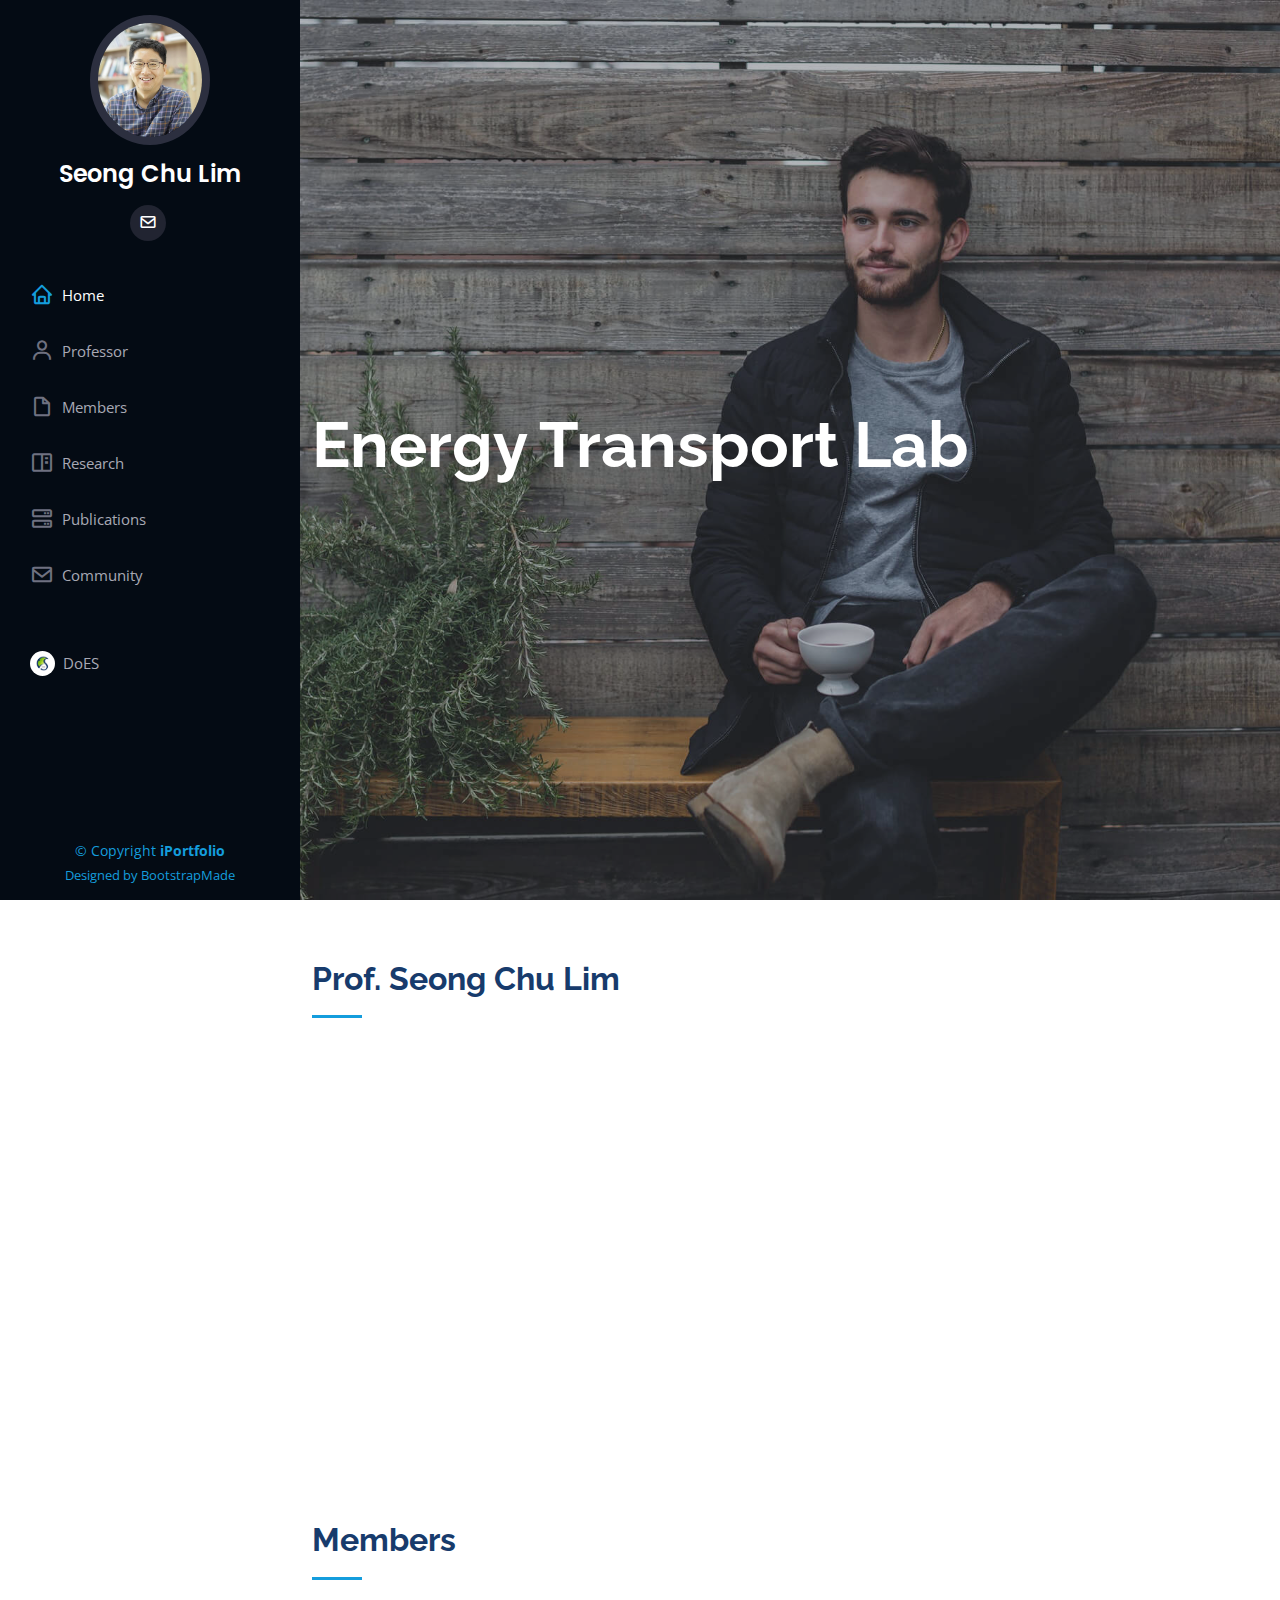
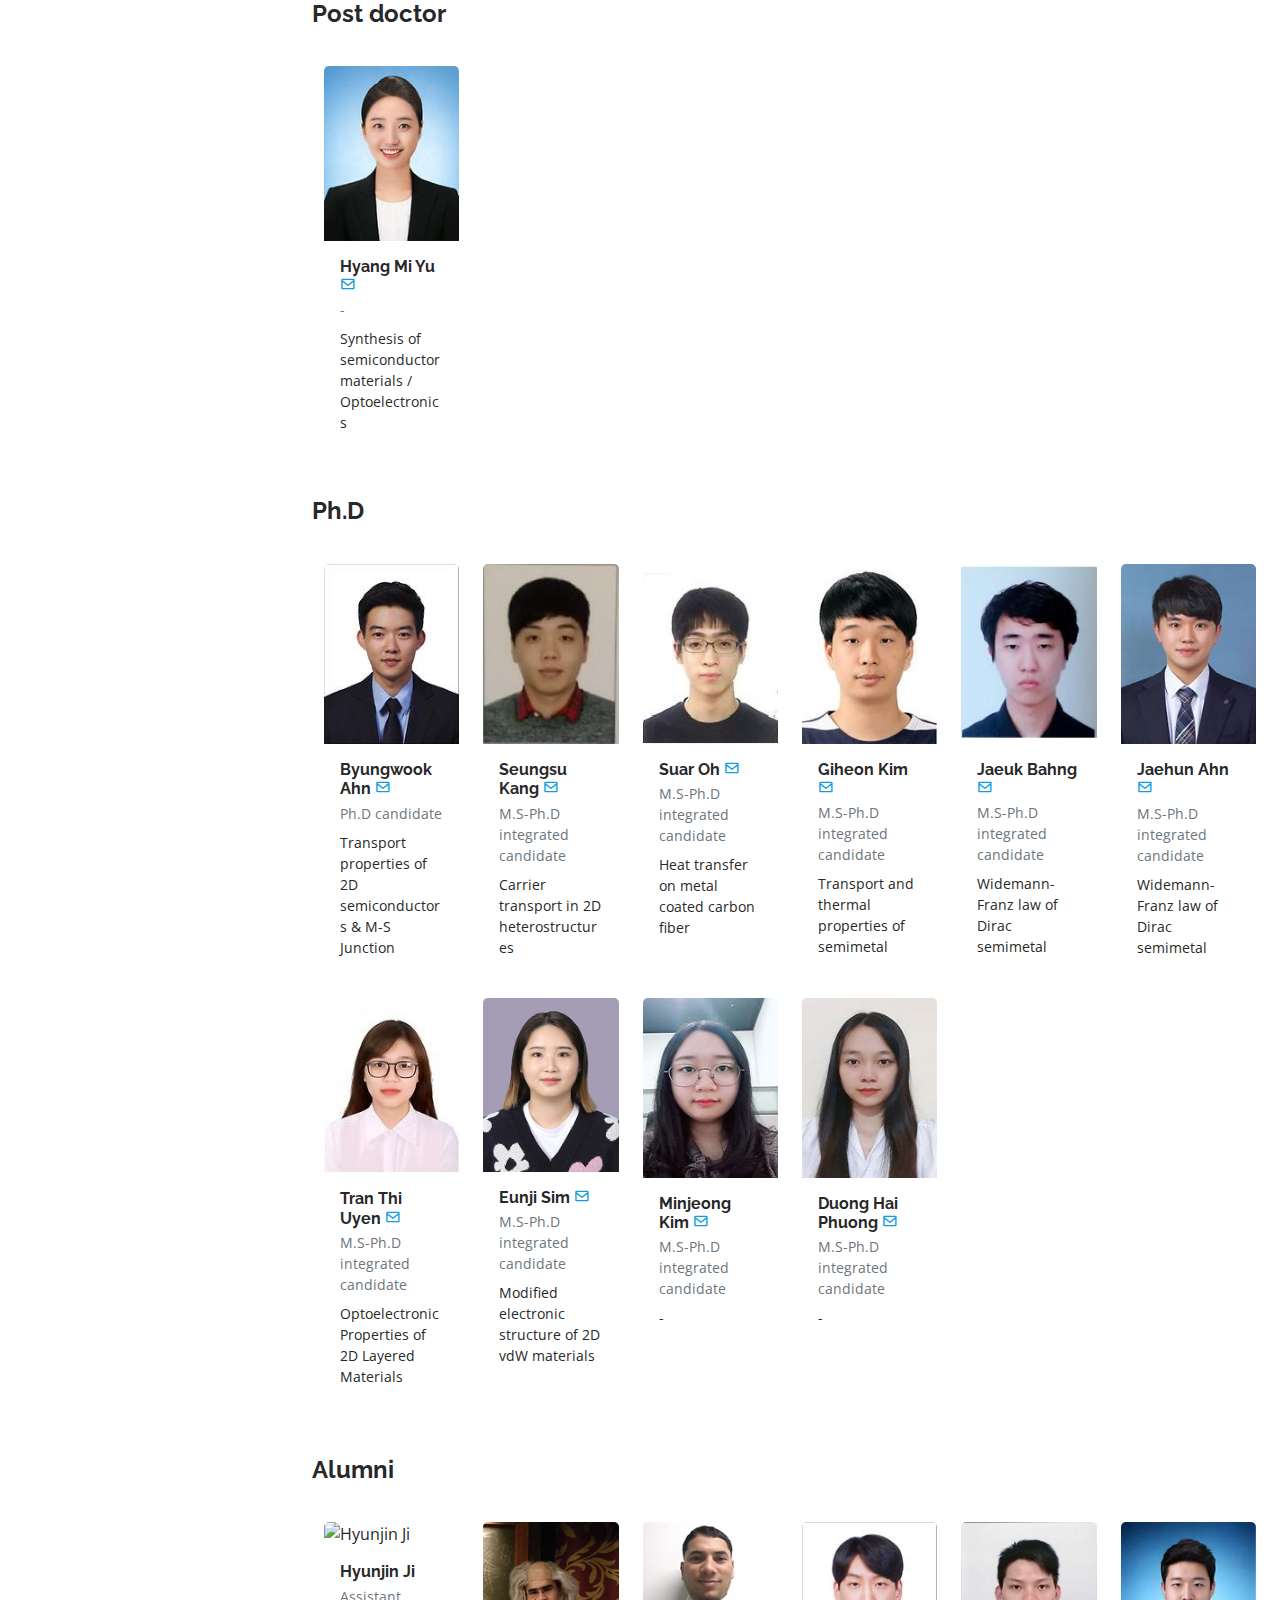
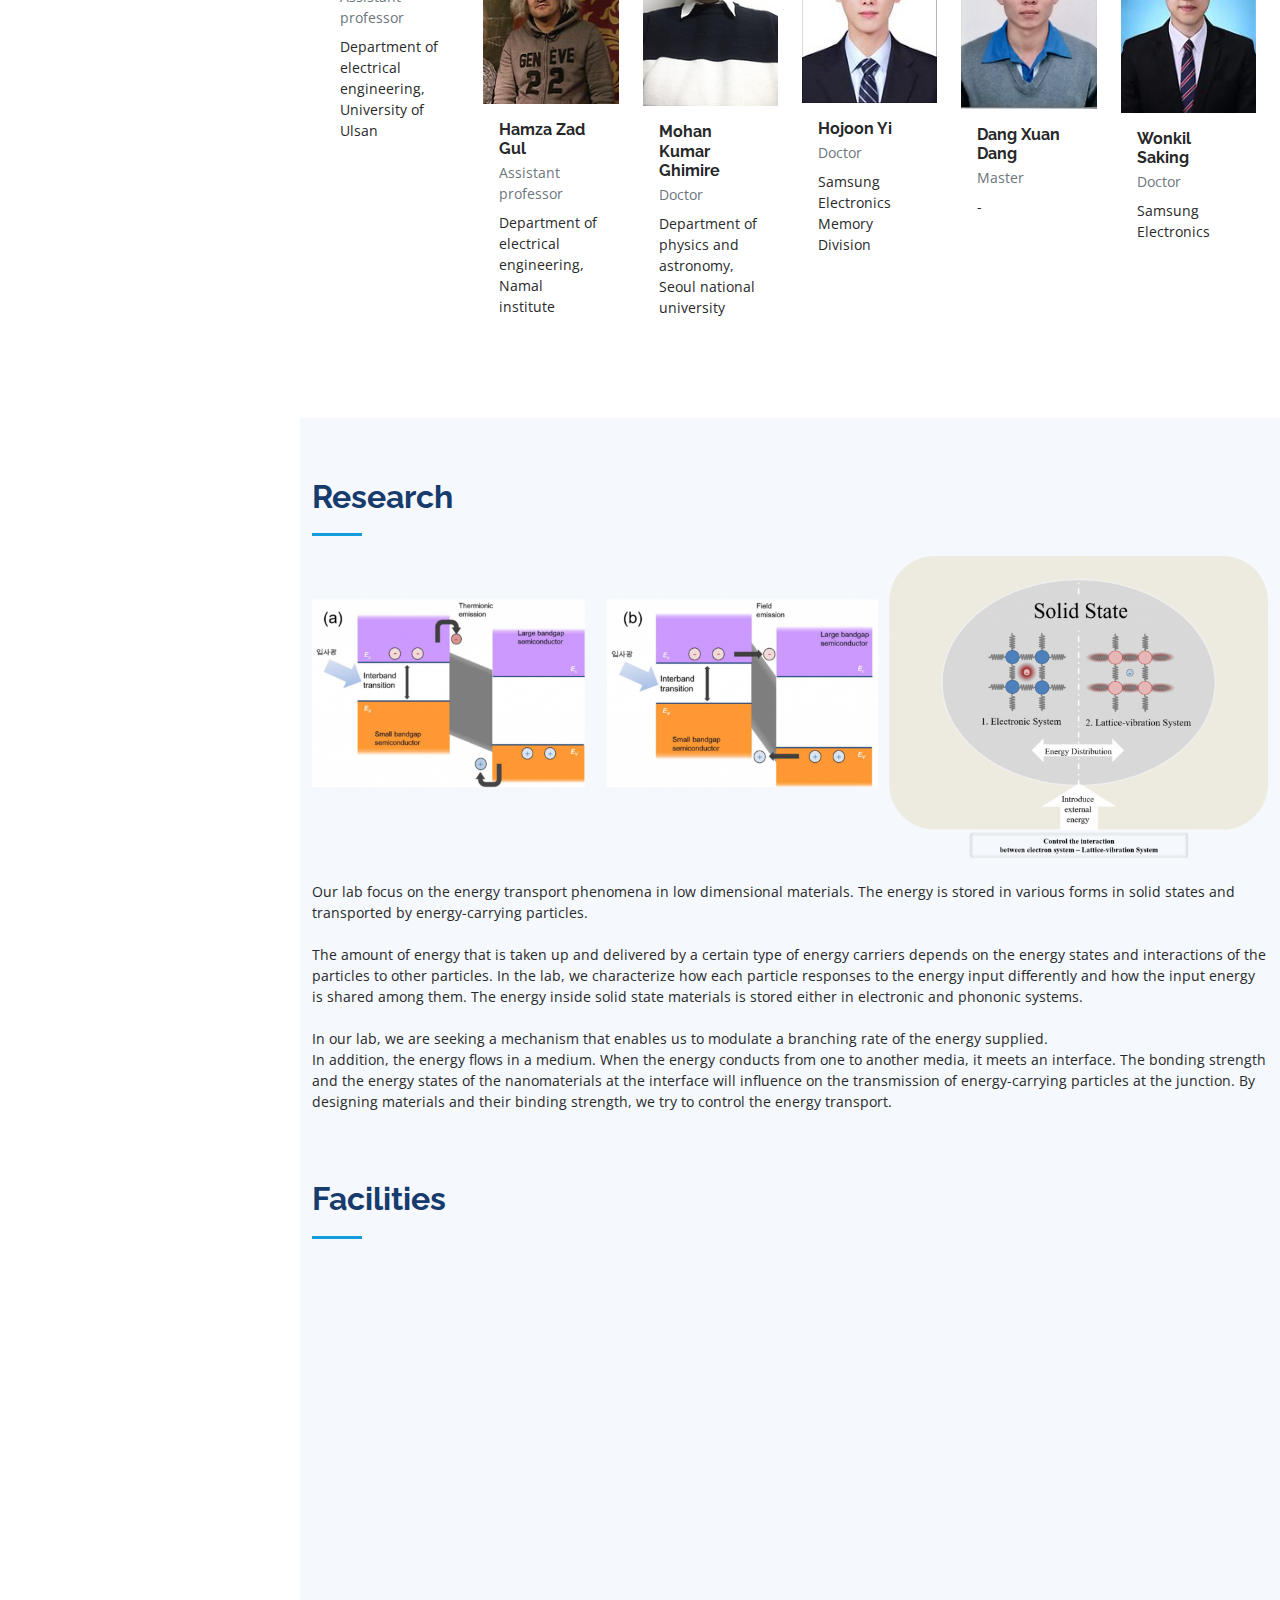
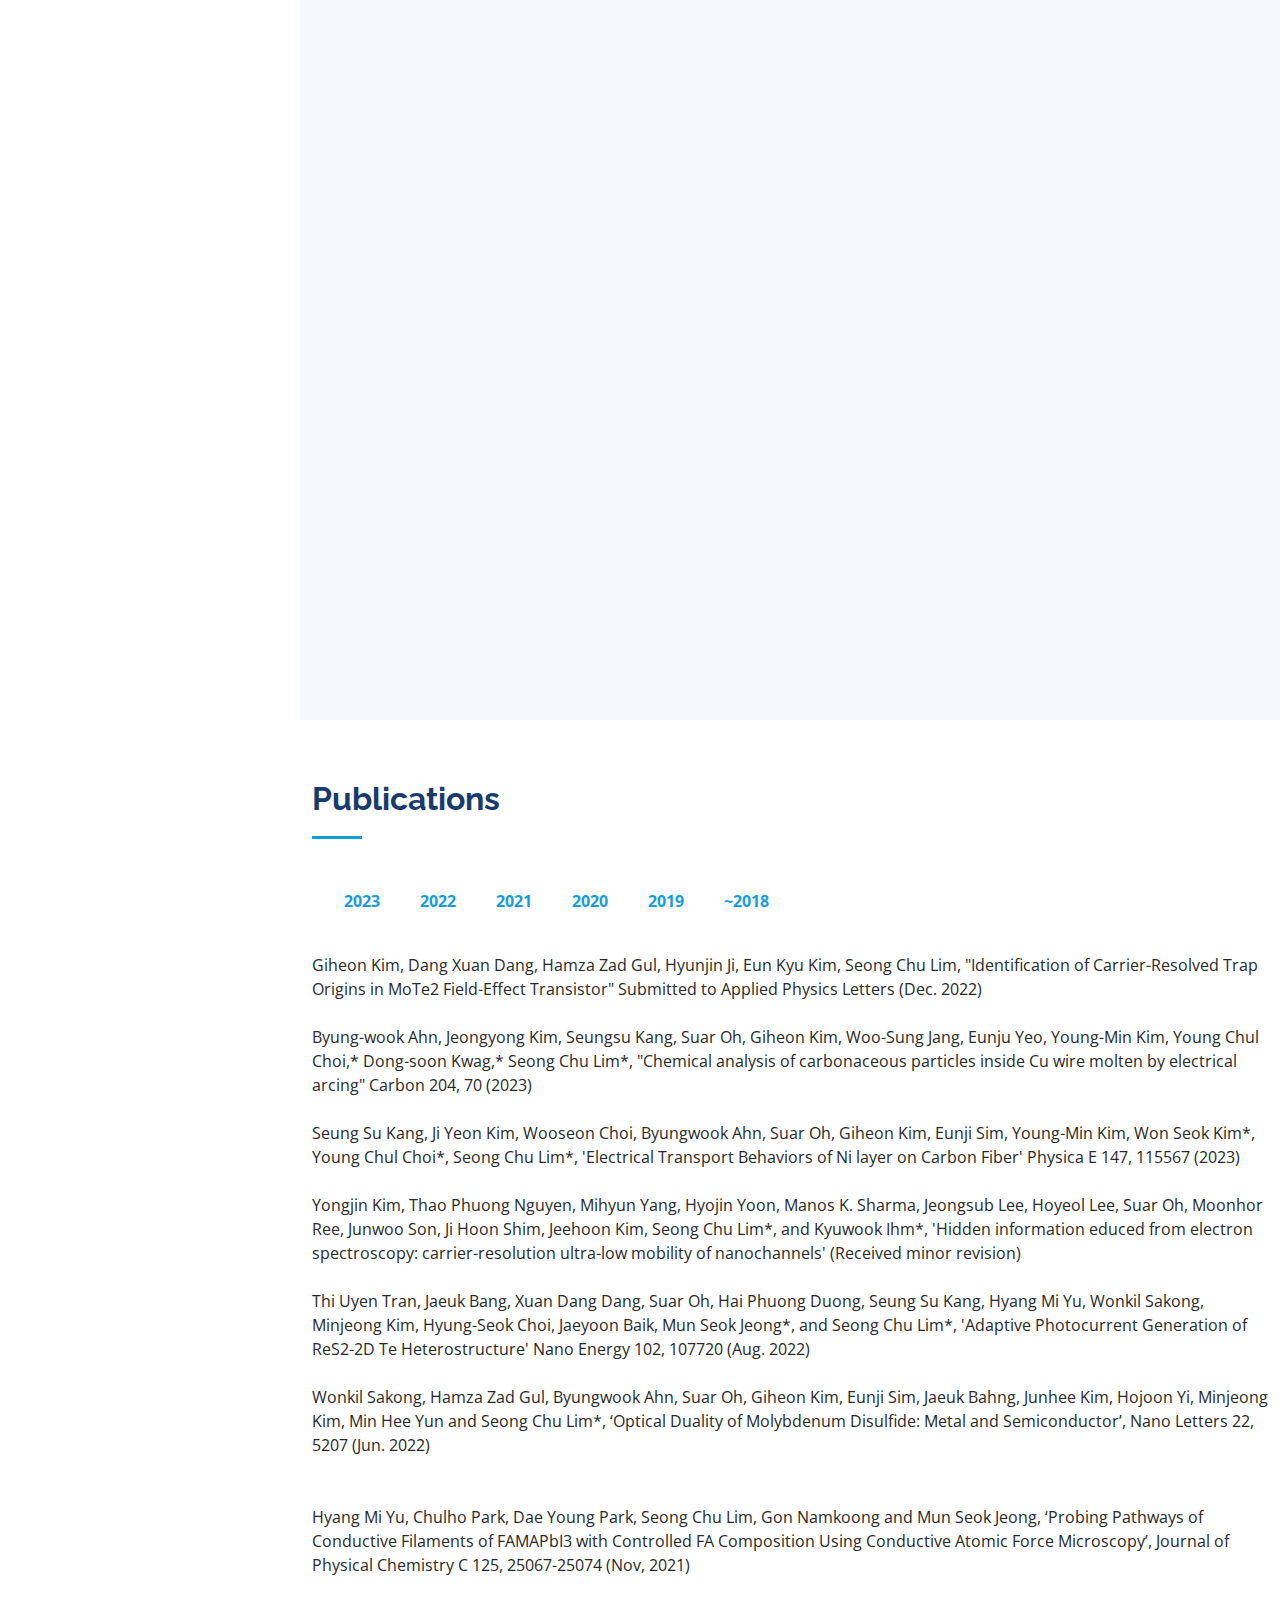
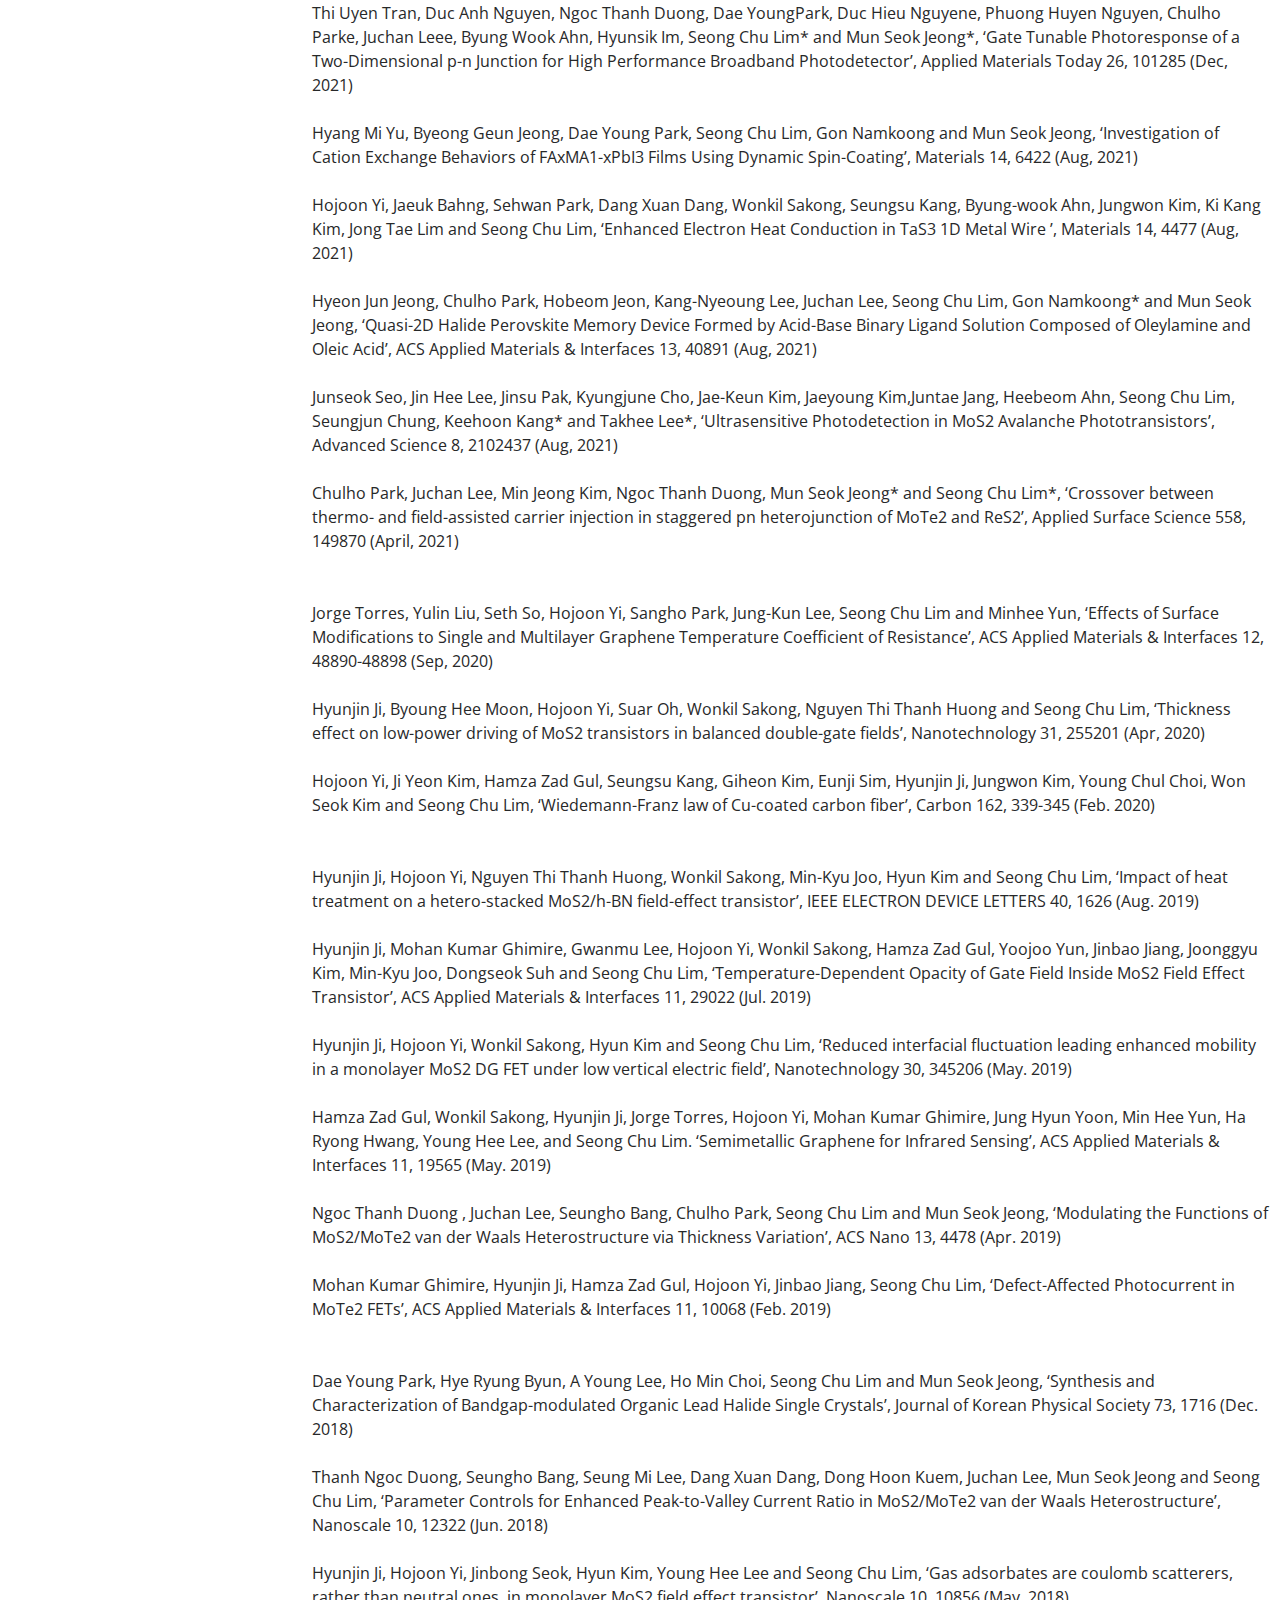
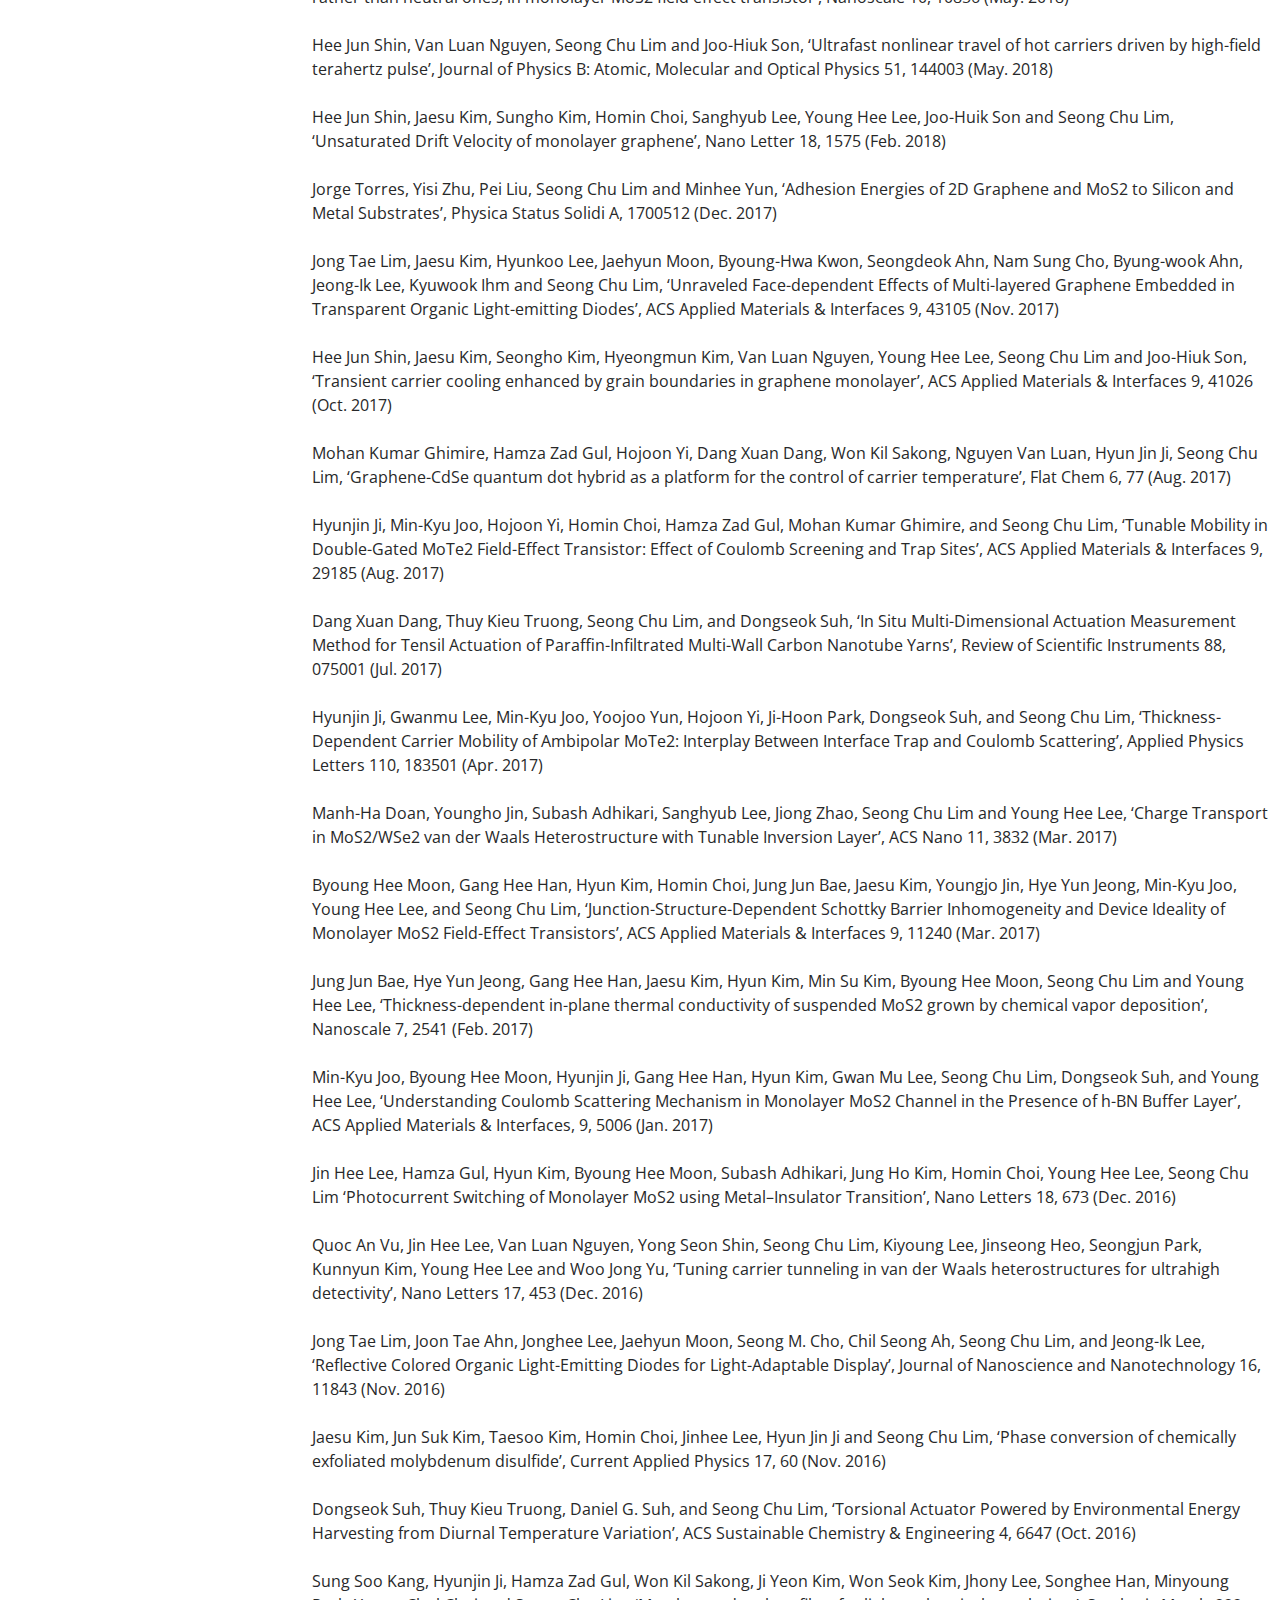
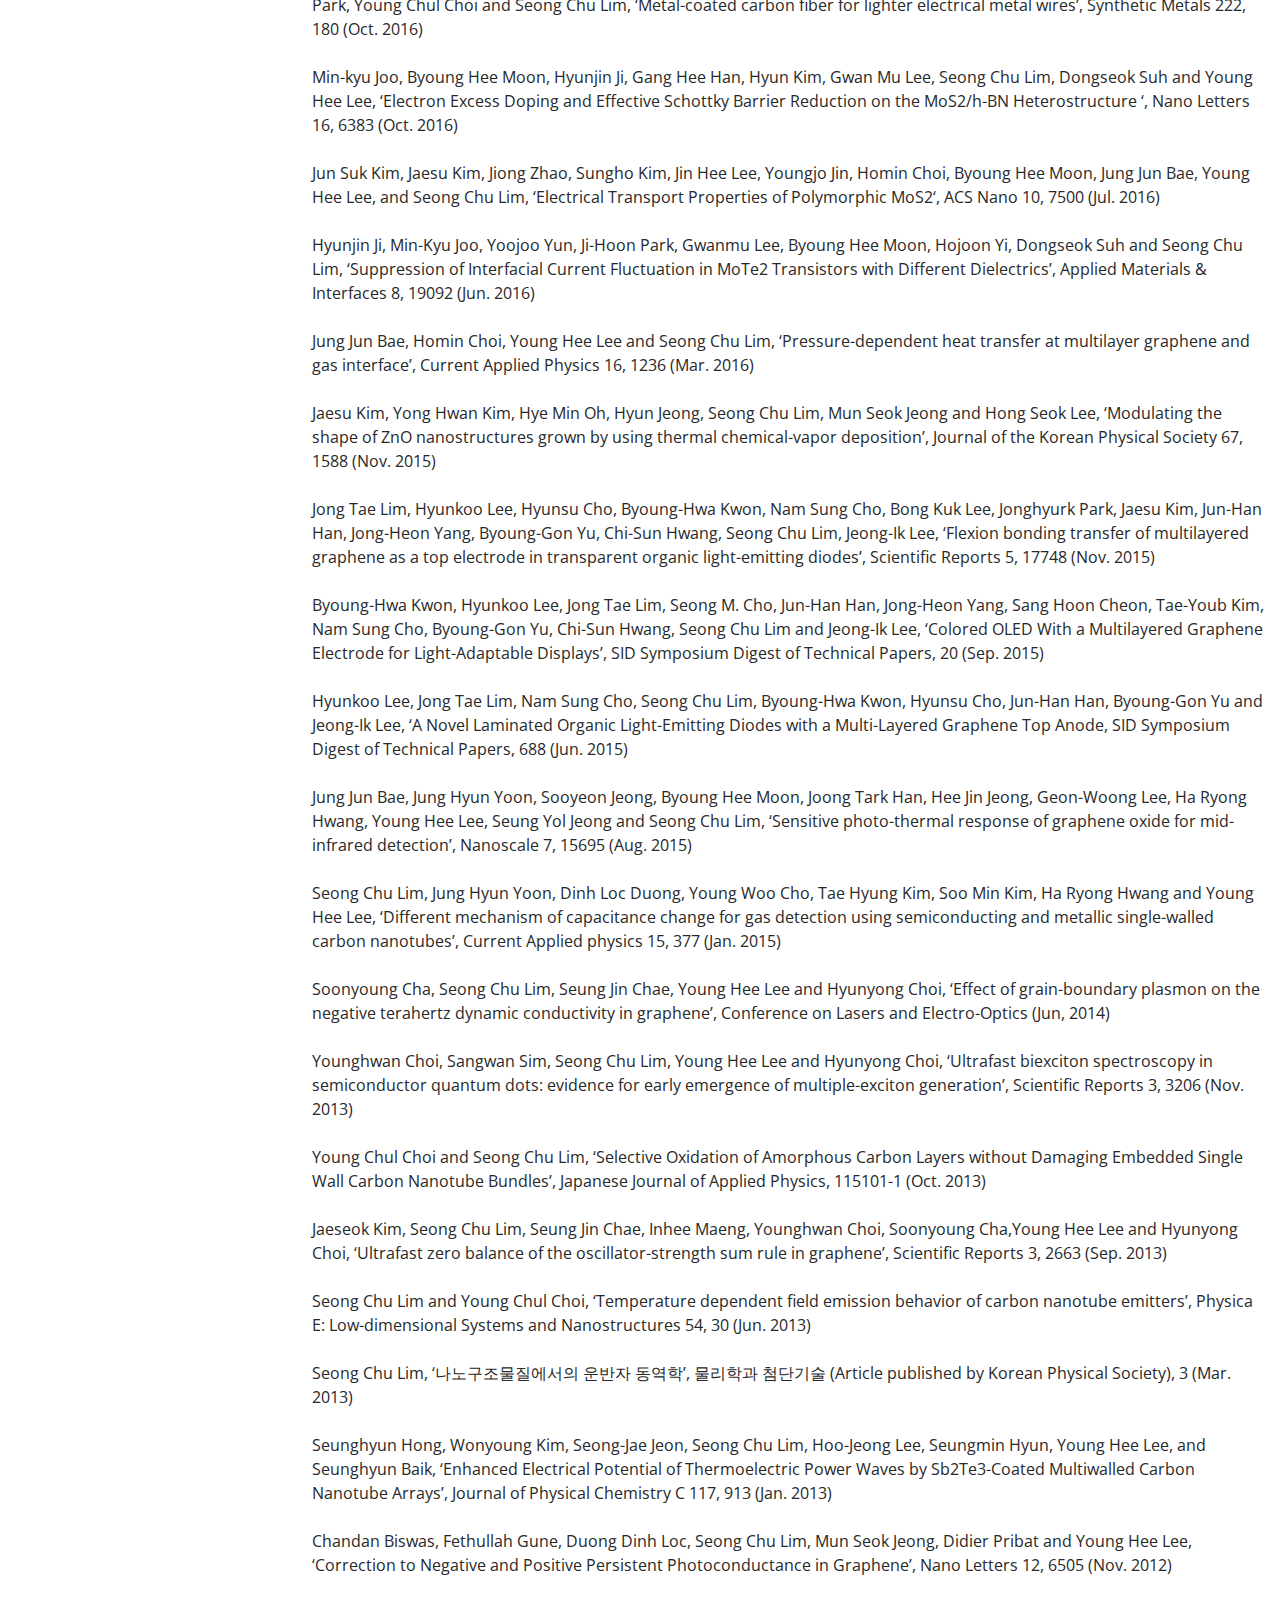
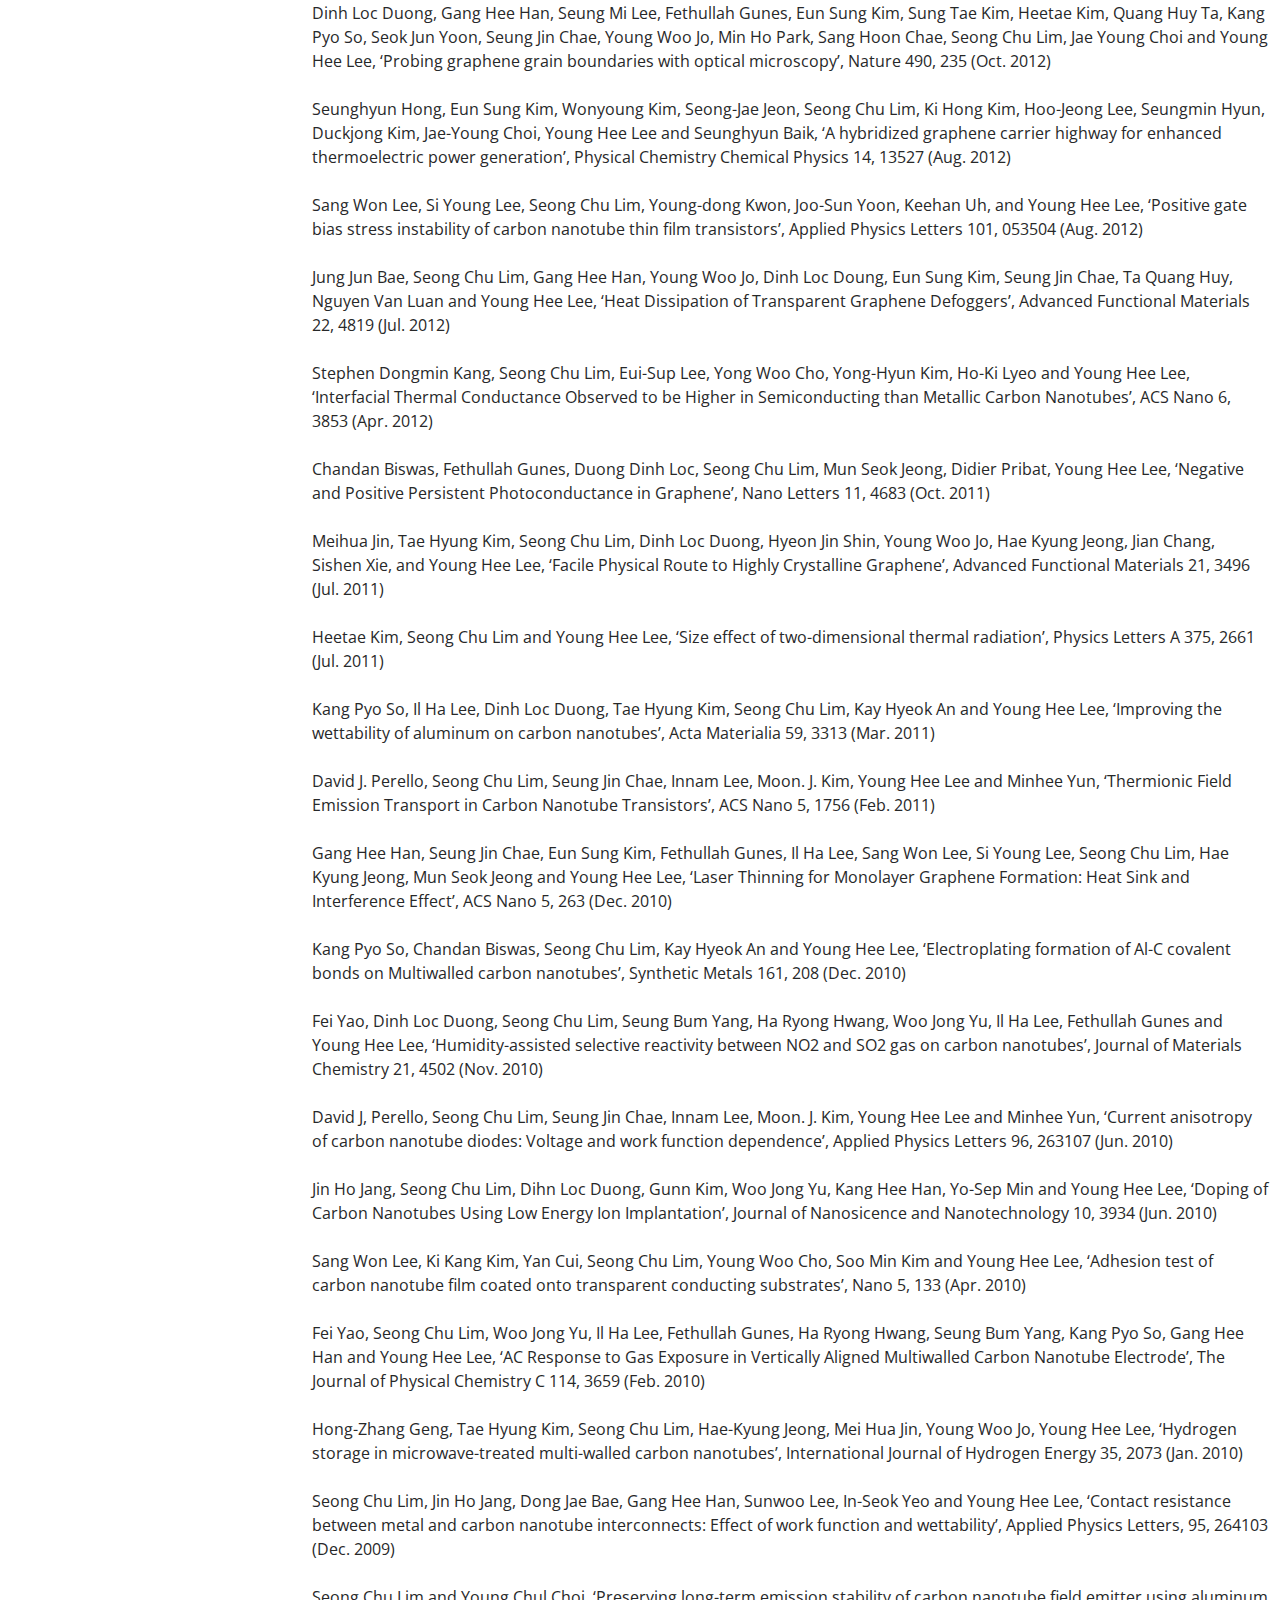
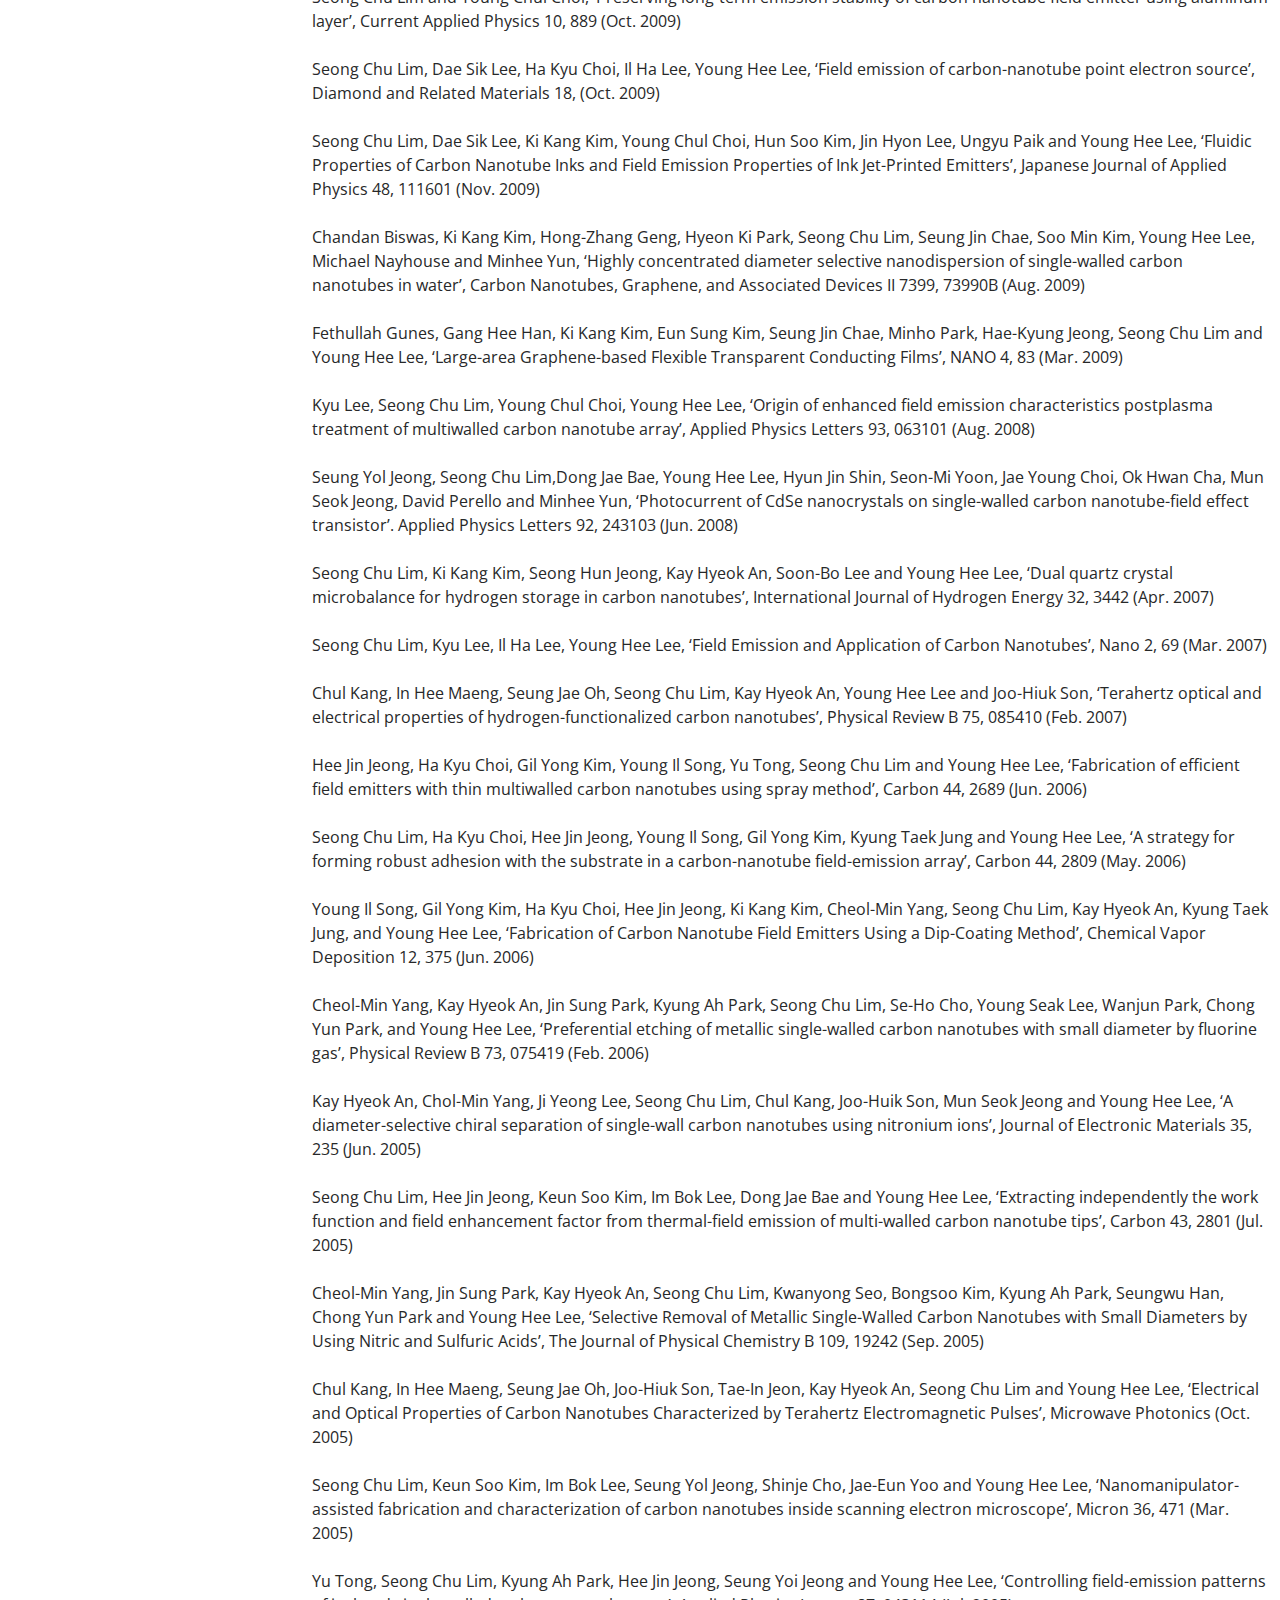
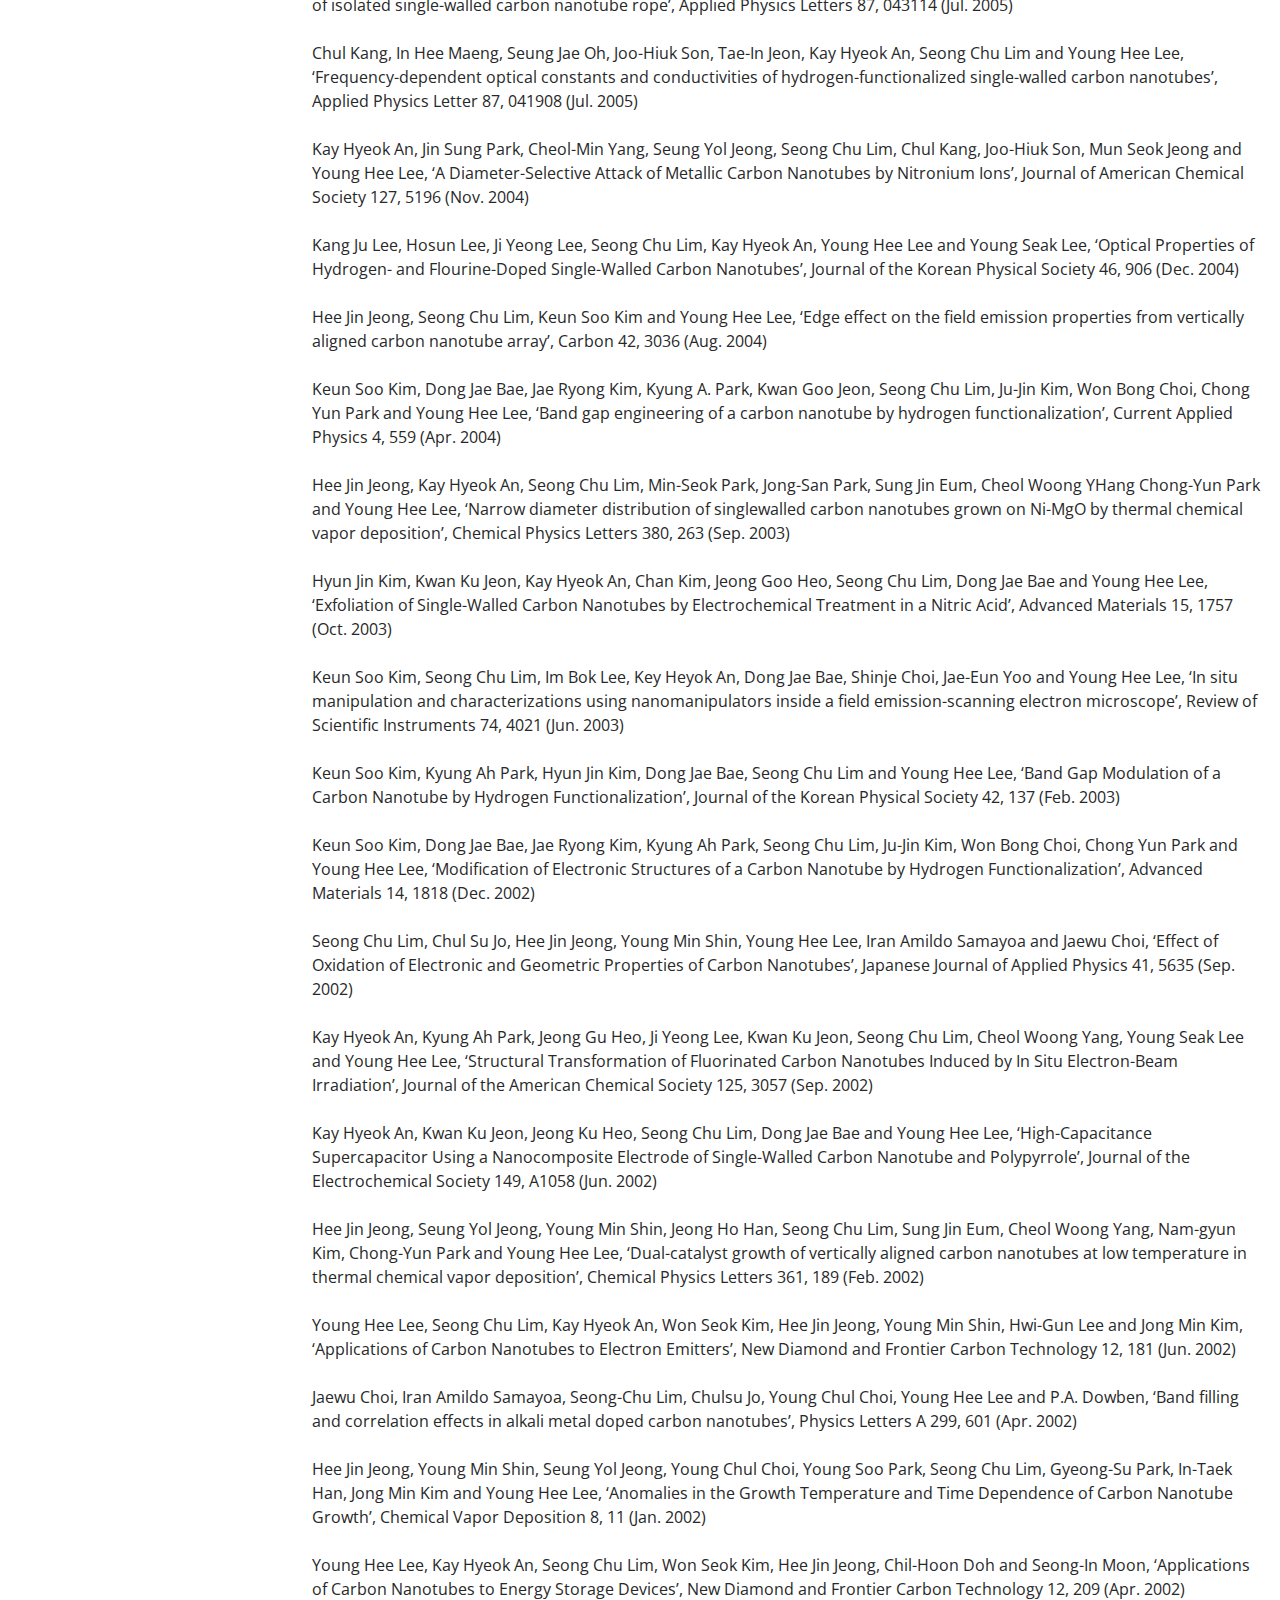
==== index.html @ 2d024fc6 "version 1.0" ====
<!DOCTYPE html>
<html lang="en">

<head>
  <meta charset="utf-8">
  <meta content="width=device-width, initial-scale=1.0" name="viewport">

  <title>Energy Transport Lab</title>
  <meta content="" name="description">
  <meta content="" name="keywords">

  <link rel="stylesheet" href="//code.jquery.com/ui/1.13.2/themes/base/jquery-ui.css">
  <link rel="stylesheet" href="/resources/demos/style.css">
  <script src="https://code.jquery.com/jquery-3.6.0.js"></script>
  <script src="https://code.jquery.com/ui/1.13.2/jquery-ui.js"></script>
  <script>
    $( function() {
      $( "#tabs1" ).tabs();
      $( "#tabs2" ).tabs();
    });
  </script>

  <!-- Favicons -->
  <link href="assets/img/favicon.jpg" rel="icon">
  <link href="assets/img/apple-touch-icon.png" rel="apple-touch-icon">

  <!-- Google Fonts -->
  <link href="https://fonts.googleapis.com/css?family=Open+Sans:300,300i,400,400i,600,600i,700,700i|Raleway:300,300i,400,400i,500,500i,600,600i,700,700i|Poppins:300,300i,400,400i,500,500i,600,600i,700,700i" rel="stylesheet">

  <!-- Vendor CSS Files -->
  <link href="assets/vendor/aos/aos.css" rel="stylesheet">
  <link href="assets/vendor/bootstrap/css/bootstrap.min.css" rel="stylesheet">
  <link href="assets/vendor/bootstrap-icons/bootstrap-icons.css" rel="stylesheet">
  <link href="assets/vendor/boxicons/css/boxicons.min.css" rel="stylesheet">
  <link href="assets/vendor/glightbox/css/glightbox.min.css" rel="stylesheet">
  <link href="assets/vendor/swiper/swiper-bundle.min.css" rel="stylesheet">

  <!-- Template Main CSS File -->
  <link href="assets/css/style.css" rel="stylesheet">

  <!-- =======================================================
  * Template Name: iPortfolio
  * Updated: Mar 10 2023 with Bootstrap v5.2.3
  * Template URL: https://bootstrapmade.com/iportfolio-bootstrap-portfolio-websites-template/
  * Author: BootstrapMade.com
  * License: https://bootstrapmade.com/license/
  ======================================================== -->
</head>

<style type="text/css">
  p {
    font-size:14px;
    }
  .card {
    border:0px;
    background: transparent;
    }

  ul {
    list-style:none;
  }
  .li {
    float:left;
    margin-right: 40px;
  }



</style>

<body>

  <!-- ======= Mobile nav toggle button ======= -->
  <i class="bi bi-list mobile-nav-toggle d-xl-none"></i>

  <!-- ======= Header ======= -->
  <header id="header">
    <div class="d-flex flex-column">

      <div class="profile">
        <img src="assets/img/profile-img.jpg" alt="" class="img-fluid rounded-circle">
        <h1 class="text-light"><a href="index.html">Seong Chu Lim</a></h1>
        <div class="social-links mt-3" style="text-align:center">
          <a target="_blank" href="mailto:seonglim@skku.edu" class="gmail"><i class="bx bx-envelope"></i></a>
          
        </div>
      </div>

      <nav id="navbar" class="nav-menu navbar">
        <ul>
          <li><a href="#hero" class="nav-link scrollto active"><i class="bx bx-home"></i> <span>Home</span></a></li>
          <li><a href="#professor" class="nav-link scrollto"><i class="bx bx-user"></i> <span>Professor</span></a></li>
          <li><a href="#members" class="nav-link scrollto"><i class="bx bx-file-blank"></i> <span>Members</span></a></li>
          <li><a href="#research" class="nav-link scrollto"><i class="bx bx-book-content"></i> <span>Research</span></a></li>
          <li><a href="#publications" class="nav-link scrollto"><i class="bx bx-server"></i> <span>Publications</span></a></li>
          <li><a href="#community" class="nav-link scrollto"><i class="bx bx-envelope"></i> <span>Community</span></a></li>
          <li><a href="http://does.skku.edu"><a href="http://does.skku.edu" target="_blank" class="skype"><img src="assets/img/favicon.jpg" class="img-fluid rounded-circle" style="width:25px"><i></i> <span>DoES</span></a></li>
        </ul>
      </nav><!-- .nav-menu -->
    </div>
  </header><!-- End Header -->

  <!-- ======= Hero Section ======= -->
  <section id="hero" class="d-flex flex-column justify-content-center align-items-center">
    <div class="hero-container" data-aos="fade-in">
      <h1>Energy Transport Lab</h1>
    </div>
  </section><!-- End Hero -->

  <main id="main">

    <!-- ======= professor Section ======= -->
    <section id="professor" class="professor">
      <div class="container">

        <div class="section-title">
          <h2>Prof. Seong Chu Lim</h2>
        </div>

        <div class="row">
          <div class="col-lg-4" data-aos="fade-right">
            <img src="assets/img/profile-img.jpg" class="img-fluid" alt="">
          </div>
          <div class="col-lg-8 pt-4 pt-lg-0 content" data-aos="fade-left">
            <h3><b>Associate Professor</b></h3>
            <p class="fst-italic">
              Department of Energy Science (DoES), Sungkyunkwan University 2066, Seobu-ro, Jangan-gu, Suwon-si, Gyeonggi-do, Republic of Korea
            </p>
            <p>Tel: +82-031-299-4052<br>Office: 86681, N-center <br>E-mail: seonglim@skku.edu</p>
             <p><br><b>Educational History</b><br>B.S. in physics, Jeonbuk National University (1991)<br>M.S. in physics University of North Texas (1995)<br>Ph.D. in physics, University of North Texas (1998)</p>
          </div>
        </div>

      </div>
    </section><!-- End professor Section -->

    

    <!-- ======= members Section ======= -->
    <section id="members" class="members">
      <div class="container">

        

        <div class="section-title">
          <h2>Members</h2>
          <h4><b>Post doctor</b></h4>
        </div>

        <div class="container">
          <div class="row">
            <div class="col-md-2 mb-2">
              <div class="card">
                <img src="assets/img/HM.jpg" class="card-img-top" alt="Hyang Mi Yu">
                <div class="card-body">
                  <h6 class="card-title"><b>Hyang Mi Yu </b><a target="_blank" href="mailto:gidal0072@skku.edu" class="gmail"><i class="bx bx-envelope"></i></a> </h6>
                  <p class="card-subtitle mb-2 text-muted">-</p>
                  <p>Synthesis of semiconductor materials / Optoelectronics</p>
                </div>
              </div>
            </div>
          </div>
        </div>

        
        <div class="section-title">
          <br><h4><b>Ph.D</b></h4>
        </div>

        <div class="container">
          <div class="row">
            <div class="col-md-2 mb-2">
              <div class="card">
                <img src="assets/img/BW.jpg" class="card-img-top" alt="Byungwook Ahn">
                <div class="card-body">
                  <h6 class="card-title"><b>Byungwook Ahn </b><a target="_blank" href="mailto:abw890@naver.com" class="gmail"><i class="bx bx-envelope"></i></a> </h6>
                  <p class="card-subtitle mb-2 text-muted">Ph.D candidate</p>
                  <p>Transport properties of 2D semiconductors & M-S Junction</p>
                </div>
              </div>
            </div>
            <div class="col-md-2 mb-2">
              <div class="card">
                <img src="assets/img/SS.jpg" class="card-img-top" alt="Seungsu Kang">
                <div class="card-body">
                  <h6 class="card-title"><b>Seungsu Kang </b><a target="_blank" href="mailto:saoh30@skku.edu" class="gmail"><i class="bx bx-envelope"></i></a> </h6>
                  <p class="card-subtitle mb-2 text-muted">M.S-Ph.D integrated candidate</p>
                  <p>Carrier transport in 2D heterostructures</p>
                </div>
              </div>
            </div>
            <div class="col-md-2 mb-2">
              <div class="card">
                <img src="assets/img/SA.jpg" class="card-img-top" alt="Suar Oh">
                <div class="card-body">
                  <h6 class="card-title"><b>Suar Oh </b><a target="_blank" href="mailto:kojio123@naver.com" class="gmail"><i class="bx bx-envelope"></i></a> </h6>
                  <p class="card-subtitle mb-2 text-muted">M.S-Ph.D integrated candidate</p>
                  <p>Heat transfer on metal coated carbon fiber</p>
                </div>
              </div>
            </div>
            <div class="col-md-2 mb-2">
              <div class="card">
                <img src="assets/img/GH.jpg" class="card-img-top" alt="Giheon Kim">
                <div class="card-body">
                  <h6 class="card-title"><b>Giheon Kim </b><a target="_blank" href="mailto:tranthiuyen227@gmail.com" class="gmail"><i class="bx bx-envelope"></i></a> </h6>
                  <p class="card-subtitle mb-2 text-muted">M.S-Ph.D integrated candidate</p>
                  <p>Transport and thermal properties of semimetal</p>
                </div>
              </div>
            </div>
            <div class="col-md-2 mb-2">
              <div class="card">
                <img src="assets/img/JE.jpg" class="card-img-top" alt="Jaeuk Bahng">
                <div class="card-body">
                  <h6 class="card-title"><b>Jaeuk Bahng </b><a target="_blank" href="mailto:qkdwodnr222@naver.com" class="gmail"><i class="bx bx-envelope"></i></a> </h6>
                  <p class="card-subtitle mb-2 text-muted">M.S-Ph.D integrated candidate</p>
                  <p>Widemann-Franz law of Dirac semimetal</p>
                </div>
              </div>
            </div>
            <div class="col-md-2 mb-2">
              <div class="card">
                <img src="assets/img/JH.jpg" class="card-img-top" alt="Jaehun Ahn">
                <div class="card-body">
                  <h6 class="card-title"><b>Jaehun Ahn </b><a target="_blank" href="mailto:anjh6418@g.skku.edu" class="gmail"><i class="bx bx-envelope"></i></a> </h6>
                  <p class="card-subtitle mb-2 text-muted">M.S-Ph.D integrated candidate</p>
                  <p>Widemann-Franz law of Dirac semimetal</p>
                </div>
              </div>
            </div>
            <div class="col-md-2 mb-2">
              <div class="card">
                <img src="assets/img/TTU.jpg" class="card-img-top" alt="Tran Thi Uyen">
                <div class="card-body">
                  <h6 class="card-title"><b>Tran Thi Uyen </b><a target="_blank" href="mailto:giheon424@gmail.com" class="gmail"><i class="bx bx-envelope"></i></a> </h6>
                  <p class="card-subtitle mb-2 text-muted">M.S-Ph.D integrated candidate</p>
                  <p>Optoelectronic Properties of 2D Layered Materials</p>
                </div>
              </div>
            </div>
            <div class="col-md-2 mb-2">
              <div class="card">
                <img src="assets/img/EJ.jpg" class="card-img-top" alt="Eunji Sim">
                <div class="card-body">
                  <h6 class="card-title"><b>Eunji Sim </b><a target="_blank" href="mailto:id9664@gmail.com" class="gmail"><i class="bx bx-envelope"></i></a> </h6>
                  <p class="card-subtitle mb-2 text-muted">M.S-Ph.D integrated candidate</p>
                  <p>Modified electronic structure of 2D vdW materials</p>
                </div>
              </div>
            </div>
            <div class="col-md-2 mb-2">
              <div class="card">
                <img src="assets/img/MJ.jpg" class="card-img-top" alt="Minjeong Kim">
                <div class="card-body">
                  <h6 class="card-title"><b>Minjeong Kim </b><a target="_blank" href="mailto:fkfkfkfkfk98@naver.com" class="gmail"><i class="bx bx-envelope"></i></a> </h6>
                  <p class="card-subtitle mb-2 text-muted">M.S-Ph.D integrated candidate</p>
                  <p>-</p>
                </div>
              </div>
            </div>
            <div class="col-md-2 mb-2">
              <div class="card">
                <img src="assets/img/DHP.jpg" class="card-img-top" alt="Duong Hai Phuong">
                <div class="card-body">
                  <h6 class="card-title"><b>Duong Hai Phuong </b><a target="_blank" href="mailto:duonghaiphuong811@gmail.com" class="gmail"><i class="bx bx-envelope"></i></a> </h6>
                  <p class="card-subtitle mb-2 text-muted">M.S-Ph.D integrated candidate</p>
                  <p>-</p>
                </div>
              </div>
            </div>
          </div>

        </div>
        <div class="section-title">
          <h4><br><b>Alumni</b></h4>
        </div>
        <div class="container">
          <div class="row">
            <div class="col-md-2 mb-2">
              <div class="card">
                <img src="assets/img/Dr.Ji.jpg" class="card-img-top" alt="Hyunjin Ji">
                <div class="card-body">
                  <h6 class="card-title"><b>Hyunjin Ji </b></h6>
                  <p class="card-subtitle mb-2 text-muted">Assistant professor</p>
                  <p>Department of electrical engineering, University of Ulsan</p>
                </div>
              </div>
            </div>
          <div class="col-md-2 mb-2">
            <div class="card">
              <img src="assets/img/Dr.Hamza.png" class="card-img-top" alt="Hamza Zad Gul">
              <div class="card-body">
                <h6 class="card-title"><b>Hamza Zad Gul</b></h6>
                <p class="card-subtitle mb-2 text-muted">Assistant professor</p>
                <p>Department of electrical engineering, Namal institute</p>
              </div>
            </div>
          </div>
          <div class="col-md-2 mb-2">
            <div class="card">
              <img src="assets/img/Dr.Mohan.png" class="card-img-top" alt="Mohan Kumar Ghimire">
              <div class="card-body">
                <h6 class="card-title"><b>Mohan Kumar Ghimire</b></h6>
                <p class="card-subtitle mb-2 text-muted">Doctor</p>
                <p>Department of physics and astronomy, Seoul national university</p>
              </div>
            </div>
          </div>
          <div class="col-md-2 mb-2">
            <div class="card">
              <img src="assets/img/Dr.Yi.jpg" class="card-img-top" alt="Hojoon Yi">
              <div class="card-body">
                <h6 class="card-title"><b>Hojoon Yi</b></h6>
                <p class="card-subtitle mb-2 text-muted">Doctor</p>
                <p>Samsung Electronics Memory Division</p>
              </div>
            </div>
          </div>
          <div class="col-md-2 mb-2">
            <div class="card">
              <img src="assets/img/Dang.png" class="card-img-top" alt="Dang Xuan Dang">
              <div class="card-body">
                <h6 class="card-title"><b>Dang Xuan Dang</b></h6>
                <p class="card-subtitle mb-2 text-muted">Master</p>
                <p>-</p>
              </div>
            </div>
          </div>
          <div class="col-md-2 mb-2">
            <div class="card">
              <img src="assets/img/Dr.Sakong.jpg" class="card-img-top" alt="Wonkil Sakong">
              <div class="card-body">
                <h6 class="card-title"><b>Wonkil Saking</b></h6>
                <p class="card-subtitle mb-2 text-muted">Doctor</p>
                <p>Samsung Electronics</p>
              </div>
            </div>
          </div>
        </div>
        </div>
      </div>


      </div>
    </section><!-- End members Section -->

    <!-- ======= research Section ======= -->
    <section id="research" class="research section-bg">
      <div class="container">

        <div class="section-title">
          <h2>Research</h2>
          <img src="assets/img/research.png" width="100%">
          <p><br>Our lab focus on the energy transport phenomena in low dimensional materials. The energy is stored in various forms in solid states and transported by energy-carrying particles.<br><br>The amount of energy that is taken up and delivered by a certain type of energy carriers depends on the energy states and interactions of the particles to other particles. In the lab, we characterize how each particle responses to the energy input differently and how the input energy is shared among them. The energy inside solid state materials is stored either in electronic and phononic systems.<br><br>In our lab, we are seeking a mechanism that enables us to modulate a branching rate of the energy supplied.<br>In addition, the energy flows in a medium. When the energy conducts from one to another media, it meets an interface. The bonding strength and the energy states of the nanomaterials at the interface will influence on the transmission of energy-carrying particles at the junction. By designing materials and their binding strength, we try to control the energy transport.</p>
        </div>

        <div class="section-title">
          <h2><br>Facilities</h2>
        </div>

        <div class="row research-container" data-aos="fade-up" data-aos-delay="100">

          <div class="col-lg-4 col-md-6 research-item filter-app">
            <div class="card">
              <img src="assets/img/research/OPMS.jpg" class="card-img-top" alt="OPMS">
              <div class="card-body">
                <h6 class="card-title"><b>Optical ppms</b></h6>
                <p class="card-subtitle mb-2 text-muted">attoDry 2100/SU</p>
              </div>
            </div>
          </div>
          <div class="col-lg-4 col-md-6 research-item filter-app">
            <div class="card">
              <img src="assets/img/research/6VPS.jpg" class="card-img-top" alt="6VPS">
              <div class="card-body">
                <h6 class="card-title"><b>6-Probe Vacuum Station</b></h6>
                <p class="card-subtitle mb-2 text-muted">Customized</p>
              </div>
            </div>
          </div>
          <div class="col-lg-4 col-md-6 research-item filter-app">
            <div class="card">
              <img src="assets/img/research/AFM.jpg" class="card-img-top" alt="AFM">
              <div class="card-body">
                <h6 class="card-title"><b>Atomic Force Microscope</b></h6>
                <p class="card-subtitle mb-2 text-muted">E-Sweep W</p>
              </div>
            </div>
          </div>
          <div class="col-lg-4 col-md-6 research-item filter-app">
            <div class="card">
              <img src="assets/img/research/AFM2.jpg" class="card-img-top" alt="AFM2">
              <div class="card-body">
                <h6 class="card-title"><b>Atomic Force Microscope</b></h6>
                <p class="card-subtitle mb-2 text-muted">AFM 5000 Ⅱ</p>
              </div>
            </div>
          </div>
          <div class="col-lg-4 col-md-6 research-item filter-app">
            <div class="card">
              <img src="assets/img/research/NewCCR.jpg" class="card-img-top" alt="New CCR">
              <div class="card-body">
                <h6 class="card-title"><b>Photo Current Scanning System (Wavelength sweep, New CCR)</b></h6>
                <p class="card-subtitle mb-2 text-muted">PT-410RM</p>
              </div>
            </div>
          </div>
          <div class="col-lg-4 col-md-6 research-item filter-app">
            <div class="card">
              <img src="assets/img/research/CCR1.jpg" class="card-img-top" alt="CCR1">
              <div class="card-body">
                <h6 class="card-title"><b>Photo Current Scanning System (Local current mapping)</b></h6>
                <p class="card-subtitle mb-2 text-muted">ST-500</p>
              </div>
            </div>
          </div>
          <div class="col-lg-4 col-md-6 research-item filter-app">
            <div class="card">
              <img src="assets/img/research/CCR.jpg" class="card-img-top" alt="CCR">
              <div class="card-body">
                <h6 class="card-title"><b>Closed Cycle Refrigerator System (CCR)</b></h6>
                <p class="card-subtitle mb-2 text-muted">ST-500</p>
              </div>
            </div>
          </div>

        </div>

      </div>
    </section><!-- End research Section -->

    <!-- ======= publications Section ======= -->
    <section id="publications" class="publications">
      <div class="container">

        <div class="section-title">
          <h2>Publications</h2>
        </div>
      </div>

      <div class="container">
        <div id="tabs1">
          <ul>
            <li class="li"><a href="#tabs-1"><b>2023</b></a></li>
            <li class="li"><a href="#tabs-2"><b>2022</b></a></li>
            <li class="li"><a href="#tabs-3"><b>2021</b></a></li>
            <li class="li"><a href="#tabs-4"><b>2020</b></a></li>
            <li class="li"><a href="#tabs-5"><b>2019</b></a></li>
            <li class="li"><a href="#tabs-6"><b>~2018</b></a></li>
            <br>
          </ul>
        <div id="tabs-1">
          <br>
          <li>Giheon Kim, Dang Xuan Dang, Hamza Zad Gul, Hyunjin Ji, Eun Kyu Kim, Seong Chu Lim, "Identification of Carrier-Resolved Trap Origins in MoTe2 Field-Effect Transistor" Submitted to Applied Physics Letters (Dec. 2022)<br><br></li>
          <li onClick="window.open('https://linkinghub.elsevier.com/retrieve/pii/S0008622322010880','','')" style="cursor:pointer">Byung-wook Ahn, Jeongyong Kim, Seungsu Kang, Suar Oh, Giheon Kim, Woo-Sung Jang, Eunju Yeo, Young-Min Kim, Young Chul Choi,* Dong-soon Kwag,* Seong Chu Lim*, "Chemical analysis of carbonaceous particles inside Cu wire molten by electrical arcing" Carbon 204, 70 (2023)<br><br></li>
          <li onClick="window.open('https://www.sciencedirect.com/science/article/abs/pii/S1386947722003903?via%3Dihub','','')" style="cursor:pointer">Seung Su Kang, Ji Yeon Kim, Wooseon Choi, Byungwook Ahn, Suar Oh, Giheon Kim, Eunji Sim, Young-Min Kim, Won Seok Kim*, Young Chul Choi*, Seong Chu Lim*, 'Electrical Transport Behaviors of Ni layer on Carbon Fiber' Physica E 147, 115567 (2023)<br><br></li>
          <li>Yongjin Kim, Thao Phuong Nguyen, Mihyun Yang, Hyojin Yoon, Manos K. Sharma, Jeongsub Lee, Hoyeol Lee, Suar Oh, Moonhor Ree, Junwoo Son, Ji Hoon Shim, Jeehoon Kim, Seong Chu Lim*, and Kyuwook Ihm*, 'Hidden information educed from electron spectroscopy: carrier-resolution ultra-low mobility of nanochannels' (Received minor revision)</li>
        </div>
        <div id="tabs-2">
          <br>
          <li onClick="window.open('https://www.sciencedirect.com/science/article/abs/pii/S2211285522007984','','')">Thi Uyen Tran, Jaeuk Bang, Xuan Dang Dang, Suar Oh, Hai Phuong Duong, Seung Su Kang, Hyang Mi Yu, Wonkil Sakong, Minjeong Kim, Hyung-Seok Choi, Jaeyoon Baik, Mun Seok Jeong*, and Seong Chu Lim*, 'Adaptive Photocurrent Generation of ReS2-2D Te Heterostructure' Nano Energy 102, 107720 (Aug. 2022)<br><br></li>
          <li onClick="window.open('https://pubs.acs.org/doi/10.1021/acs.nanolett.2c00853','','')" style="cursor:pointer">Wonkil Sakong, Hamza Zad Gul, Byungwook Ahn, Suar Oh, Giheon Kim, Eunji Sim, Jaeuk Bahng, Junhee Kim, Hojoon Yi, Minjeong Kim, Min Hee Yun and Seong Chu Lim*, ‘Optical Duality of Molybdenum Disulfide: Metal and Semiconductor’, Nano Letters 22, 5207 (Jun. 2022)<br><br></li>
        </div>
        <div id="tabs-3">
          <br>
          <li onClick="window.open('https://pubs.acs.org/doi/10.1021/acs.jpcc.1c07183','','')" style="cursor:pointer">Hyang Mi Yu, Chulho Park, Dae Young Park, Seong Chu Lim, Gon Namkoong and Mun Seok Jeong, ‘Probing Pathways of Conductive Filaments of FAMAPbI3 with Controlled FA Composition Using Conductive Atomic Force Microscopy’, Journal of Physical Chemistry C 125, 25067-25074 (Nov, 2021)<br><br></li>
          <li onClick="window.open('https://www.sciencedirect.com/science/article/abs/pii/S2352940721003486?via%3Dihub','','')" style="cursor:pointer">Thi Uyen Tran, Duc Anh Nguyen, Ngoc Thanh Duong, Dae YoungPark, Duc Hieu Nguyene, Phuong Huyen Nguyen, Chulho Parke, Juchan Leee, Byung Wook Ahn, Hyunsik Im, Seong Chu Lim* and Mun Seok Jeong*, ‘Gate Tunable Photoresponse of a Two-Dimensional p-n Junction for High Performance Broadband Photodetector’, Applied Materials Today 26, 101285 (Dec, 2021)<br><br></li>
          <li onClick="window.open('https://www.mdpi.com/1996-1944/14/21/6422','','')" style="cursor:pointer">Hyang Mi Yu, Byeong Geun Jeong, Dae Young Park, Seong Chu Lim, Gon Namkoong and Mun Seok Jeong, ‘Investigation of Cation Exchange Behaviors of FAxMA1-xPbI3 Films Using Dynamic Spin-Coating’, Materials 14, 6422 (Aug, 2021)<br><br></li>
          <li onClick="window.open('https://www.mdpi.com/1996-1944/14/16/4477','','')" style="cursor:pointer">Hojoon Yi, Jaeuk Bahng, Sehwan Park, Dang Xuan Dang, Wonkil Sakong, Seungsu Kang, Byung-wook Ahn, Jungwon Kim, Ki Kang Kim, Jong Tae Lim and Seong Chu Lim, ‘Enhanced Electron Heat Conduction in TaS3 1D Metal Wire ’, Materials 14, 4477 (Aug, 2021)<br><br></li>
          <li onClick="window.open('https://pubs.acs.org/doi/10.1021/acsami.1c09725','','')" style="cursor:pointer">Hyeon Jun Jeong, Chulho Park, Hobeom Jeon, Kang-Nyeoung Lee, Juchan Lee, Seong Chu Lim, Gon Namkoong* and Mun Seok Jeong, ‘Quasi-2D Halide Perovskite Memory Device Formed by Acid-Base Binary Ligand Solution Composed of Oleylamine and Oleic Acid’, ACS Applied Materials & Interfaces 13, 40891 (Aug, 2021)<br><br></li>
          <li onClick="window.open('https://onlinelibrary.wiley.com/doi/10.1002/advs.202102437','','')" style="cursor:pointer">Junseok Seo, Jin Hee Lee, Jinsu Pak, Kyungjune Cho, Jae-Keun Kim, Jaeyoung Kim,Juntae Jang, Heebeom Ahn, Seong Chu Lim, Seungjun Chung, Keehoon Kang* and Takhee Lee*, ‘Ultrasensitive Photodetection in MoS2 Avalanche Phototransistors’, Advanced Science 8, 2102437 (Aug, 2021)<br><br></li>
          <li onClick="window.open('https://www.sciencedirect.com/science/article/abs/pii/S0169433221009466?via%3Dihub','','')" style="cursor:pointer">Chulho Park, Juchan Lee, Min Jeong Kim, Ngoc Thanh Duong, Mun Seok Jeong* and Seong Chu Lim*, ‘Crossover between thermo- and field-assisted carrier injection in staggered pn heterojunction of MoTe2 and ReS2’, Applied Surface Science 558, 149870 (April, 2021)<br><br></li>
        </div>
        <div id="tabs-4">
          <br>
          <li onClick="window.open('https://pubs.acs.org/doi/10.1021/acsami.0c09621','','')">Jorge Torres, Yulin Liu, Seth So, Hojoon Yi, Sangho Park, Jung-Kun Lee, Seong Chu Lim and Minhee Yun, ‘Effects of Surface Modifications to Single and Multilayer Graphene Temperature Coefficient of Resistance’, ACS Applied Materials & Interfaces 12, 48890-48898 (Sep, 2020)<br><br></li>
          <li onClick="window.open('https://iopscience.iop.org/article/10.1088/1361-6528/ab7f7e','','')" style="cursor:pointer">Hyunjin Ji, Byoung Hee Moon, Hojoon Yi, Suar Oh, Wonkil Sakong, Nguyen Thi Thanh Huong and Seong Chu Lim, ‘Thickness effect on low-power driving of MoS2 transistors in balanced double-gate fields’, Nanotechnology 31, 255201 (Apr, 2020)<br><br></li>
          <li onClick="window.open('https://www.sciencedirect.com/science/article/abs/pii/S0008622320302086?via%3Dihub','','')" style="cursor:pointer">Hojoon Yi, Ji Yeon Kim, Hamza Zad Gul, Seungsu Kang, Giheon Kim, Eunji Sim, Hyunjin Ji, Jungwon Kim, Young Chul Choi, Won Seok Kim and Seong Chu Lim, ‘Wiedemann-Franz law of Cu-coated carbon fiber’, Carbon 162, 339-345 (Feb. 2020)<br><br></li>
        </div>
        <div id="tabs-5">
          <br>
          <li onClick="window.open('https://ieeexplore.ieee.org/document/8813125?source=authoralert','','')">Hyunjin Ji, Hojoon Yi, Nguyen Thi Thanh Huong, Wonkil Sakong, Min-Kyu Joo, Hyun Kim and Seong Chu Lim, ‘Impact of heat treatment on a hetero-stacked MoS2/h-BN field-effect transistor’, IEEE ELECTRON DEVICE LETTERS 40, 1626 (Aug. 2019)<br><br></li>
          <li onClick="window.open('https://pubs.acs.org/doi/10.1021/acsami.9b06715','','')" style="cursor:pointer">Hyunjin Ji, Mohan Kumar Ghimire, Gwanmu Lee, Hojoon Yi, Wonkil Sakong, Hamza Zad Gul, Yoojoo Yun, Jinbao Jiang, Joonggyu Kim, Min-Kyu Joo, Dongseok Suh and Seong Chu Lim, ‘Temperature-Dependent Opacity of Gate Field Inside MoS2 Field Effect Transistor’, ACS Applied Materials & Interfaces 11, 29022 (Jul. 2019)<br><br></li>
          <li onClick="window.open('https://iopscience.iop.org/article/10.1088/1361-6528/ab1f36','','')" style="cursor:pointer">Hyunjin Ji, Hojoon Yi, Wonkil Sakong, Hyun Kim and Seong Chu Lim, ‘Reduced interfacial fluctuation leading enhanced mobility in a monolayer MoS2 DG FET under low vertical electric field’, Nanotechnology 30, 345206 (May. 2019)<br><br></li>
          <li onClick="window.open('https://pubs.acs.org/doi/10.1021/acsami.9b00977','','')" style="cursor:pointer">Hamza Zad Gul, Wonkil Sakong, Hyunjin Ji, Jorge Torres, Hojoon Yi, Mohan Kumar Ghimire, Jung Hyun Yoon, Min Hee Yun, Ha Ryong Hwang, Young Hee Lee, and Seong Chu Lim. ‘Semimetallic Graphene for Infrared Sensing’, ACS Applied Materials & Interfaces 11, 19565 (May. 2019)<br><br></li>
          <li onClick="window.open('https://pubs.acs.org/doi/10.1021/acsnano.9b00014','','')" style="cursor:pointer">Ngoc Thanh Duong , Juchan Lee, Seungho Bang, Chulho Park, Seong Chu Lim and Mun Seok Jeong, ‘Modulating the Functions of MoS2/MoTe2 van der Waals Heterostructure via Thickness Variation’, ACS Nano 13, 4478 (Apr. 2019)<br><br></li>
          <li onClick="window.open('https://pubs.acs.org/doi/abs/10.1021%2Facsami.9b00050','','')" style="cursor:pointer">Mohan Kumar Ghimire, Hyunjin Ji, Hamza Zad Gul, Hojoon Yi, Jinbao Jiang, Seong Chu Lim, ‘Defect-Affected Photocurrent in MoTe2 FETs’, ACS Applied Materials & Interfaces 11, 10068 (Feb. 2019)<br><br></li>
        </div>
        <div id="tabs-6">
          <br>
          <!--2018년-->
          <li onClick="window.open('https://link.springer.com/article/10.3938/jkps.73.1716','','')">Dae Young Park, Hye Ryung Byun, A Young Lee, Ho Min Choi, Seong Chu Lim and Mun Seok Jeong, ‘Synthesis and Characterization of Bandgap-modulated Organic Lead Halide Single Crystals’, Journal of Korean Physical Society 73, 1716 (Dec. 2018)<br><br></li>
          <li onClick="window.open('https://pubs.rsc.org/en/content/articlelanding/2018/nr/c8nr01711e','','')" style="cursor:pointer">Thanh Ngoc Duong, Seungho Bang, Seung Mi Lee, Dang Xuan Dang, Dong Hoon Kuem, Juchan Lee, Mun Seok Jeong and Seong Chu Lim, ‘Parameter Controls for Enhanced Peak-to-Valley Current Ratio in MoS2/MoTe2 van der Waals Heterostructure’, Nanoscale 10, 12322 (Jun. 2018)<br><br></li>
          <li onClick="window.open('https://pubs.rsc.org/en/content/articlelanding/2018/nr/c8nr03570a','','')" style="cursor:pointer">Hyunjin Ji, Hojoon Yi, Jinbong Seok, Hyun Kim, Young Hee Lee and Seong Chu Lim, ‘Gas adsorbates are coulomb scatterers, rather than neutral ones, in monolayer MoS2 field effect transistor’, Nanoscale 10, 10856 (May. 2018)<br><br></li>
          <li onClick="window.open('https://iopscience.iop.org/article/10.1088/1361-6455/aac59a/meta','','')" style="cursor:pointer">Hee Jun Shin, Van Luan Nguyen, Seong Chu Lim and Joo-Hiuk Son, ‘Ultrafast nonlinear travel of hot carriers driven by high-field terahertz pulse’, Journal of Physics B: Atomic, Molecular and Optical Physics 51, 144003 (May. 2018)<br><br></li>
          <li onClick="window.open('https://pubs.acs.org/doi/abs/10.1021/acs.nanolett.7b03566','','')" style="cursor:pointer">Hee Jun Shin, Jaesu Kim, Sungho Kim, Homin Choi, Sanghyub Lee, Young Hee Lee, Joo-Huik Son and Seong Chu Lim, ‘Unsaturated Drift Velocity of monolayer graphene’, Nano Letter 18, 1575 (Feb. 2018)<br><br></li>
          <!--2017년-->
          <li onClick="window.open('https://onlinelibrary.wiley.com/doi/abs/10.1002/pssa.201700512','','')" style="cursor:pointer">Jorge Torres, Yisi Zhu, Pei Liu, Seong Chu Lim and Minhee Yun, ‘Adhesion Energies of 2D Graphene and MoS2 to Silicon and Metal Substrates’, Physica Status Solidi A, 1700512 (Dec. 2017)<br><br></li>
          <li onClick="window.open('https://pubs.acs.org/doi/abs/10.1021/acsami.7b13973','','')" style="cursor:pointer">Jong Tae Lim, Jaesu Kim, Hyunkoo Lee, Jaehyun Moon, Byoung-Hwa Kwon, Seongdeok Ahn, Nam Sung Cho, Byung-wook Ahn, Jeong-Ik Lee, Kyuwook Ihm and Seong Chu Lim, ‘Unraveled Face-dependent Effects of Multi-layered Graphene Embedded in Transparent Organic Light-emitting Diodes’, ACS Applied Materials & Interfaces 9, 43105 (Nov. 2017)<br><br></li>
          <li onClick="window.open('https://pubs.acs.org/doi/abs/10.1021/acsami.7b12812','','')" style="cursor:pointer">Hee Jun Shin, Jaesu Kim, Seongho Kim, Hyeongmun Kim, Van Luan Nguyen, Young Hee Lee, Seong Chu Lim and Joo-Hiuk Son, ‘Transient carrier cooling enhanced by grain boundaries in graphene monolayer’, ACS Applied Materials & Interfaces 9, 41026 (Oct. 2017)<br><br></li>
          <li onClick="window.open('https://www.sciencedirect.com/science/article/abs/pii/S2452262717300636','','')" style="cursor:pointer">Mohan Kumar Ghimire, Hamza Zad Gul, Hojoon Yi, Dang Xuan Dang, Won Kil Sakong, Nguyen Van Luan, Hyun Jin Ji, Seong Chu Lim, ‘Graphene-CdSe quantum dot hybrid as a platform for the control of carrier temperature’, Flat Chem 6, 77 (Aug. 2017)<br><br></li>
          <li onClick="window.open('https://pubs.acs.org/doi/abs/10.1021/acsami.7b05865','','')" style="cursor:pointer">Hyunjin Ji, Min-Kyu Joo, Hojoon Yi, Homin Choi, Hamza Zad Gul, Mohan Kumar Ghimire, and Seong Chu Lim, ‘Tunable Mobility in Double-Gated MoTe2 Field-Effect Transistor: Effect of Coulomb Screening and Trap Sites’, ACS Applied Materials & Interfaces 9, 29185 (Aug. 2017)<br><br></li>
          <li onClick="window.open('https://pubs.aip.org/aip/rsi/article/88/7/075001/990999/In-situ-multi-dimensional-actuation-measurement','','')" style="cursor:pointer">Dang Xuan Dang, Thuy Kieu Truong, Seong Chu Lim, and Dongseok Suh, ‘In Situ Multi-Dimensional Actuation Measurement Method for Tensil Actuation of Paraffin-Infiltrated Multi-Wall Carbon Nanotube Yarns’, Review of Scientific Instruments 88, 075001 (Jul. 2017)<br><br></li>
          <li onClick="window.open('https://pubs.aip.org/aip/apl/article/110/18/183501/286618/Thickness-dependent-carrier-mobility-of-ambipolar','','')" style="cursor:pointer">Hyunjin Ji, Gwanmu Lee, Min-Kyu Joo, Yoojoo Yun, Hojoon Yi, Ji-Hoon Park, Dongseok Suh, and Seong Chu Lim, ‘Thickness-Dependent Carrier Mobility of Ambipolar MoTe2: Interplay Between Interface Trap and Coulomb Scattering’, Applied Physics Letters 110, 183501 (Apr. 2017)<br><br></li>
          <li onClick="window.open('https://pubs.acs.org/doi/abs/10.1021/acsnano.7b00021','','')" style="cursor:pointer">Manh-Ha Doan, Youngho Jin, Subash Adhikari, Sanghyub Lee, Jiong Zhao, Seong Chu Lim and Young Hee Lee, ‘Charge Transport in MoS2/WSe2 van der Waals Heterostructure with Tunable Inversion Layer’, ACS Nano 11, 3832 (Mar. 2017)<br><br></li>
          <li onClick="window.open('https://pubs.acs.org/doi/abs/10.1021/acsami.6b16692','','')" style="cursor:pointer">Byoung Hee Moon, Gang Hee Han, Hyun Kim, Homin Choi, Jung Jun Bae, Jaesu Kim, Youngjo Jin, Hye Yun Jeong, Min-Kyu Joo, Young Hee Lee, and Seong Chu Lim, ‘Junction-Structure-Dependent Schottky Barrier Inhomogeneity and Device Ideality of Monolayer MoS2 Field-Effect Transistors’, ACS Applied Materials & Interfaces 9, 11240 (Mar. 2017)<br><br></li>
          <li onClick="window.open('https://pubs.rsc.org/en/content/articlelanding/2017/nr/c6nr09484h#!divAbstract','','')" style="cursor:pointer">Jung Jun Bae, Hye Yun Jeong, Gang Hee Han, Jaesu Kim, Hyun Kim, Min Su Kim, Byoung Hee Moon, Seong Chu Lim and Young Hee Lee, ‘Thickness-dependent in-plane thermal conductivity of suspended MoS2 grown by chemical vapor deposition’, Nanoscale 7, 2541 (Feb. 2017)<br><br></li>
          <li onClick="window.open('https://pubs.acs.org/doi/abs/10.1021/acsami.6b15072','','')" style="cursor:pointer">Min-Kyu Joo, Byoung Hee Moon, Hyunjin Ji, Gang Hee Han, Hyun Kim, Gwan Mu Lee, Seong Chu Lim, Dongseok Suh, and Young Hee Lee, ‘Understanding Coulomb Scattering Mechanism in Monolayer MoS2 Channel in the Presence of h-BN Buffer Layer’, ACS Applied Materials & Interfaces, 9, 5006 (Jan. 2017)<br><br></li>
          <!--2016년-->
          <li onClick="window.open('https://pubs.acs.org/doi/abs/10.1021/acs.nanolett.6b03689','','')" style="cursor:pointer">Jin Hee Lee, Hamza Gul, Hyun Kim, Byoung Hee Moon, Subash Adhikari, Jung Ho Kim, Homin Choi, Young Hee Lee, Seong Chu Lim ‘Photocurrent Switching of Monolayer MoS2 using Metal–Insulator Transition’, Nano Letters 18, 673 (Dec. 2016)<br><br></li>
          <li onClick="window.open('https://pubs.acs.org/doi/abs/10.1021/acs.nanolett.6b04449','','')" style="cursor:pointer">Quoc An Vu, Jin Hee Lee, Van Luan Nguyen, Yong Seon Shin, Seong Chu Lim, Kiyoung Lee, Jinseong Heo, Seongjun Park, Kunnyun Kim, Young Hee Lee and Woo Jong Yu, ‘Tuning carrier tunneling in van der Waals heterostructures for ultrahigh detectivity’, Nano Letters 17, 453 (Dec. 2016)<br><br></li>
          <li onClick="window.open('https://www.ingentaconnect.com/content/asp/jnn/2016/00000016/00000011/art00141','','')" style="cursor:pointer">Jong Tae Lim, Joon Tae Ahn, Jonghee Lee, Jaehyun Moon, Seong M. Cho, Chil Seong Ah, Seong Chu Lim, and Jeong-Ik Lee, ‘Reflective Colored Organic Light-Emitting Diodes for Light-Adaptable Display’, Journal of Nanoscience and Nanotechnology 16, 11843 (Nov. 2016)<br><br></li>
          <li onClick="window.open('https://www.sciencedirect.com/science/article/abs/pii/S1567173916303157','','')" style="cursor:pointer">Jaesu Kim, Jun Suk Kim, Taesoo Kim, Homin Choi, Jinhee Lee, Hyun Jin Ji and Seong Chu Lim, ‘Phase conversion of chemically exfoliated molybdenum disulfide’, Current Applied Physics 17, 60 (Nov. 2016)<br><br></li>
          <li onClick="window.open('https://pubs.acs.org/doi/abs/10.1021/acssuschemeng.6b01502','','')" style="cursor:pointer">Dongseok Suh, Thuy Kieu Truong, Daniel G. Suh, and Seong Chu Lim, ‘Torsional Actuator Powered by Environmental Energy Harvesting from Diurnal Temperature Variation’, ACS Sustainable Chemistry & Engineering 4, 6647 (Oct. 2016)<br><br></li>
          <li onClick="window.open('https://www.sciencedirect.com/science/article/abs/pii/S0379677916303381','','')" style="cursor:pointer">Sung Soo Kang, Hyunjin Ji, Hamza Zad Gul, Won Kil Sakong, Ji Yeon Kim, Won Seok Kim, Jhony Lee, Songhee Han, Minyoung Park, Young Chul Choi and Seong Chu Lim, ‘Metal-coated carbon fiber for lighter electrical metal wires’, Synthetic Metals 222, 180 (Oct. 2016)<br><br></li>
          <li onClick="window.open('https://pubs.acs.org/doi/abs/10.1021/acs.nanolett.6b02788','','')" style="cursor:pointer">Min-kyu Joo, Byoung Hee Moon, Hyunjin Ji, Gang Hee Han, Hyun Kim, Gwan Mu Lee, Seong Chu Lim, Dongseok Suh and Young Hee Lee, ‘Electron Excess Doping and Effective Schottky Barrier Reduction on the MoS2/h-BN Heterostructure ‘, Nano Letters 16, 6383 (Oct. 2016)<br><br></li>
          <li onClick="window.open('https://pubs.acs.org/doi/abs/10.1021/acsnano.6b02267','','')" style="cursor:pointer">Jun Suk Kim, Jaesu Kim, Jiong Zhao, Sungho Kim, Jin Hee Lee, Youngjo Jin, Homin Choi, Byoung Hee Moon, Jung Jun Bae, Young Hee Lee, and Seong Chu Lim, ‘Electrical Transport Properties of Polymorphic MoS2‘, ACS Nano 10, 7500 (Jul. 2016)<br><br></li>
          <li onClick="window.open('https://pubs.acs.org/doi/abs/10.1021/acsami.6b02085','','')" style="cursor:pointer">Hyunjin Ji, Min-Kyu Joo, Yoojoo Yun, Ji-Hoon Park, Gwanmu Lee, Byoung Hee Moon, Hojoon Yi, Dongseok Suh and Seong Chu Lim, ‘Suppression of Interfacial Current Fluctuation in MoTe2 Transistors with Different Dielectrics’, Applied Materials & Interfaces 8, 19092 (Jun. 2016)<br><br></li>
          <li onClick="window.open('https://www.sciencedirect.com/science/article/abs/pii/S1567173916300980?via%3Dihub','','')" style="cursor:pointer">Jung Jun Bae, Homin Choi, Young Hee Lee and Seong Chu Lim, ‘Pressure-dependent heat transfer at multilayer graphene and gas interface’, Current Applied Physics 16, 1236 (Mar. 2016)<br><br></li>
          <!--2015년-->
          <li onClick="window.open('https://link.springer.com/article/10.3938/jkps.67.1588','','')" style="cursor:pointer">Jaesu Kim, Yong Hwan Kim, Hye Min Oh, Hyun Jeong, Seong Chu Lim, Mun Seok Jeong and Hong Seok Lee, ‘Modulating the shape of ZnO nanostructures grown by using thermal chemical-vapor deposition’, Journal of the Korean Physical Society 67, 1588 (Nov. 2015)<br><br></li>
          <li onClick="window.open('https://www.nature.com/articles/srep17748','','')" style="cursor:pointer">Jong Tae Lim, Hyunkoo Lee, Hyunsu Cho, Byoung-Hwa Kwon, Nam Sung Cho, Bong Kuk Lee, Jonghyurk Park, Jaesu Kim, Jun-Han Han, Jong-Heon Yang, Byoung-Gon Yu, Chi-Sun Hwang, Seong Chu Lim, Jeong-Ik Lee, ‘Flexion bonding transfer of multilayered graphene as a top electrode in transparent organic light-emitting diodes’, Scientific Reports 5, 17748 (Nov. 2015)<br><br></li>
          <li onClick="window.open('https://sid.onlinelibrary.wiley.com/doi/abs/10.1002/sdtp.10556','','')" style="cursor:pointer">Byoung-Hwa Kwon, Hyunkoo Lee, Jong Tae Lim, Seong M. Cho, Jun-Han Han, Jong-Heon Yang, Sang Hoon Cheon, Tae-Youb Kim, Nam Sung Cho, Byoung-Gon Yu, Chi-Sun Hwang, Seong Chu Lim and Jeong-Ik Lee, ‘Colored OLED With a Multilayered Graphene Electrode for Light-Adaptable Displays’, SID Symposium Digest of Technical Papers, 20 (Sep. 2015)<br><br></li>
          <li onClick="window.open('https://sid.onlinelibrary.wiley.com/doi/abs/10.1002/sdtp.10266','','')" style="cursor:pointer">Hyunkoo Lee, Jong Tae Lim, Nam Sung Cho, Seong Chu Lim, Byoung-Hwa Kwon, Hyunsu Cho, Jun-Han Han, Byoung-Gon Yu and Jeong-Ik Lee, ‘A Novel Laminated Organic Light-Emitting Diodes with a Multi-Layered Graphene Top Anode, SID Symposium Digest of Technical Papers, 688 (Jun. 2015)<br><br></li>
          <li onClick="window.open('https://pubs.rsc.org/en/content/articlelanding/2015/nr/c5nr04039f','','')" style="cursor:pointer">Jung Jun Bae, Jung Hyun Yoon, Sooyeon Jeong, Byoung Hee Moon, Joong Tark Han, Hee Jin Jeong, Geon-Woong Lee, Ha Ryong Hwang, Young Hee Lee, Seung Yol Jeong and Seong Chu Lim, ‘Sensitive photo-thermal response of graphene oxide for mid-infrared detection’, Nanoscale 7, 15695 (Aug. 2015)<br><br></li>
          <li onClick="window.open('https://www.sciencedirect.com/science/article/abs/pii/S1567173915000176','','')" style="cursor:pointer">Seong Chu Lim, Jung Hyun Yoon, Dinh Loc Duong, Young Woo Cho, Tae Hyung Kim, Soo Min Kim, Ha Ryong Hwang and Young Hee Lee, ‘Different mechanism of capacitance change for gas detection using semiconducting and metallic single-walled carbon nanotubes’, Current Applied physics 15, 377 (Jan. 2015)<br><br></li>
          <!--2014년-->
          <li onClick="window.open('https://ieeexplore.ieee.org/abstract/document/6988645','','')" style="cursor:pointer">Soonyoung Cha, Seong Chu Lim, Seung Jin Chae, Young Hee Lee and Hyunyong Choi, ‘Effect of grain-boundary plasmon on the negative terahertz dynamic conductivity in graphene’, Conference on Lasers and Electro-Optics (Jun, 2014)<br><br></li>
          <!--2013년-->
          <li onClick="window.open('https://www.nature.com/articles/srep03206','','')" style="cursor:pointer">Younghwan Choi, Sangwan Sim, Seong Chu Lim, Young Hee Lee and Hyunyong Choi, ‘Ultrafast biexciton spectroscopy in semiconductor quantum dots: evidence for early emergence of multiple-exciton generation’, Scientific Reports 3, 3206 (Nov. 2013)<br><br></li>
          <li onClick="window.open('https://iopscience.iop.org/article/10.7567/JJAP.52.115101','','')" style="cursor:pointer">Young Chul Choi and Seong Chu Lim, ‘Selective Oxidation of Amorphous Carbon Layers without Damaging Embedded Single Wall Carbon Nanotube Bundles’, Japanese Journal of Applied Physics, 115101-1 (Oct. 2013)<br><br></li>
          <li onClick="window.open('https://www.nature.com/articles/srep02663','','')" style="cursor:pointer">Jaeseok Kim, Seong Chu Lim, Seung Jin Chae, Inhee Maeng, Younghwan Choi, Soonyoung Cha,Young Hee Lee and Hyunyong Choi, ‘Ultrafast zero balance of the oscillator-strength sum rule in graphene’, Scientific Reports 3, 2663 (Sep. 2013)<br><br></li>
          <li onClick="window.open('https://www.sciencedirect.com/science/article/abs/pii/S1386947713002014','','')" style="cursor:pointer">Seong Chu Lim and Young Chul Choi, ‘Temperature dependent field emission behavior of carbon nanotube emitters’, Physica E: Low-dimensional Systems and Nanostructures 54, 30 (Jun. 2013)<br><br></li>
          <li>Seong Chu Lim, ‘나노구조물질에서의 운반자 동역학’, 물리학과 첨단기술 (Article published by Korean Physical Society), 3 (Mar. 2013)<br><br></li>
          <li onClick="window.open('https://pubs.acs.org/doi/10.1021/jp3116963','','')" style="cursor:pointer">Seunghyun Hong, Wonyoung Kim, Seong-Jae Jeon, Seong Chu Lim, Hoo-Jeong Lee, Seungmin Hyun, Young Hee Lee, and Seunghyun Baik, ‘Enhanced Electrical Potential of Thermoelectric Power Waves by Sb2Te3-Coated Multiwalled Carbon Nanotube Arrays’, Journal of Physical Chemistry C 117, 913 (Jan. 2013)<br><br></li>
          <!--2012년-->
          <li onClick="window.open('https://pubs.acs.org/doi/full/10.1021/nl303926y','','')" style="cursor:pointer">Chandan Biswas, Fethullah Gune, Duong Dinh Loc, Seong Chu Lim, Mun Seok Jeong, Didier Pribat and Young Hee Lee, ‘Correction to Negative and Positive Persistent Photoconductance in Graphene’, Nano Letters 12, 6505 (Nov. 2012)<br><br></li>
          <li onClick="window.open('https://www.nature.com/articles/nature11562','','')" style="cursor:pointer">Dinh Loc Duong, Gang Hee Han, Seung Mi Lee, Fethullah Gunes, Eun Sung Kim, Sung Tae Kim, Heetae Kim, Quang Huy Ta, Kang Pyo So, Seok Jun Yoon, Seung Jin Chae, Young Woo Jo, Min Ho Park, Sang Hoon Chae, Seong Chu Lim, Jae Young Choi and Young Hee Lee, ‘Probing graphene grain boundaries with optical microscopy’, Nature 490, 235 (Oct. 2012)<br><br></li>
          <li onClick="window.open('https://pubs.rsc.org/en/content/articlelanding/2012/cp/c2cp42936e/unauth','','')" style="cursor:pointer">Seunghyun Hong, Eun Sung Kim, Wonyoung Kim, Seong-Jae Jeon, Seong Chu Lim, Ki Hong Kim, Hoo-Jeong Lee, Seungmin Hyun, Duckjong Kim, Jae-Young Choi, Young Hee Lee and Seunghyun Baik, ‘A hybridized graphene carrier highway for enhanced thermoelectric power generation’, Physical Chemistry Chemical Physics 14, 13527 (Aug. 2012)<br><br></li>
          <li onClick="window.open('https://pubs.aip.org/aip/apl/article/101/5/053504/111432/Positive-gate-bias-stress-instability-of-carbon','','')" style="cursor:pointer">Sang Won Lee, Si Young Lee, Seong Chu Lim, Young-dong Kwon, Joo-Sun Yoon, Keehan Uh, and Young Hee Lee, ‘Positive gate bias stress instability of carbon nanotube thin film transistors’, Applied Physics Letters 101, 053504 (Aug. 2012)<br><br></li>
          <li onClick="window.open('https://onlinelibrary.wiley.com/doi/10.1002/adfm.201201155','','')" style="cursor:pointer">Jung Jun Bae, Seong Chu Lim, Gang Hee Han, Young Woo Jo, Dinh Loc Doung, Eun Sung Kim, Seung Jin Chae, Ta Quang Huy, Nguyen Van Luan and Young Hee Lee, ‘Heat Dissipation of Transparent Graphene Defoggers’, Advanced Functional Materials 22, 4819 (Jul. 2012)<br><br></li>
          <li onClick="window.open('https://pubs.acs.org/doi/abs/10.1021/nn2049762?src=recsys','','')" style="cursor:pointer">Stephen Dongmin Kang, Seong Chu Lim, Eui-Sup Lee, Yong Woo Cho, Yong-Hyun Kim, Ho-Ki Lyeo and Young Hee Lee, ‘Interfacial Thermal Conductance Observed to be Higher in Semiconducting than Metallic Carbon Nanotubes’, ACS Nano 6, 3853 (Apr. 2012)<br><br></li>
          <!--2011년-->
          <li onClick="window.open('https://pubs.acs.org/doi/abs/10.1021/nl202266h','','')" style="cursor:pointer">Chandan Biswas, Fethullah Gunes, Duong Dinh Loc, Seong Chu Lim, Mun Seok Jeong, Didier Pribat, Young Hee Lee, ‘Negative and Positive Persistent Photoconductance in Graphene’, Nano Letters 11, 4683 (Oct. 2011)<br><br></li>
          <li onClick="window.open('https://onlinelibrary.wiley.com/doi/abs/10.1002/adfm.201101037','','')" style="cursor:pointer">Meihua Jin, Tae Hyung Kim, Seong Chu Lim, Dinh Loc Duong, Hyeon Jin Shin, Young Woo Jo, Hae Kyung Jeong, Jian Chang, Sishen Xie, and Young Hee Lee, ‘Facile Physical Route to Highly Crystalline Graphene’, Advanced Functional Materials 21, 3496 (Jul. 2011)<br><br></li>
          <li onClick="window.open('https://www.sciencedirect.com/science/article/abs/pii/S0375960111006608','','')" style="cursor:pointer">Heetae Kim, Seong Chu Lim and Young Hee Lee, ‘Size effect of two-dimensional thermal radiation’, Physics Letters A 375, 2661 (Jul. 2011)<br><br></li>
          <li onClick="window.open('https://www.sciencedirect.com/science/article/abs/pii/S1359645411000772','','')" style="cursor:pointer">Kang Pyo So, Il Ha Lee, Dinh Loc Duong, Tae Hyung Kim, Seong Chu Lim, Kay Hyeok An and Young Hee Lee, ‘Improving the wettability of aluminum on carbon nanotubes’, Acta Materialia 59, 3313 (Mar. 2011)<br><br></li>
          <li onClick="window.open('https://pubs.acs.org/doi/abs/10.1021/nn102343k','','')" style="cursor:pointer">David J. Perello, Seong Chu Lim, Seung Jin Chae, Innam Lee, Moon. J. Kim, Young Hee Lee and Minhee Yun, ‘Thermionic Field Emission Transport in Carbon Nanotube Transistors’, ACS Nano 5, 1756 (Feb. 2011)<br><br></li>
          <!--2010년-->
          <li onClick="window.open('https://pubs.acs.org/doi/abs/10.1021/nn1026438','','')" style="cursor:pointer">Gang Hee Han, Seung Jin Chae, Eun Sung Kim, Fethullah Gunes, Il Ha Lee, Sang Won Lee, Si Young Lee, Seong Chu Lim, Hae Kyung Jeong, Mun Seok Jeong and Young Hee Lee, ‘Laser Thinning for Monolayer Graphene Formation: Heat Sink and Interference Effect’, ACS Nano 5, 263 (Dec. 2010)<br><br></li>
          <li onClick="window.open('https://www.sciencedirect.com/science/article/abs/pii/S0379677910004406','','')" style="cursor:pointer">Kang Pyo So, Chandan Biswas, Seong Chu Lim, Kay Hyeok An and Young Hee Lee, ‘Electroplating formation of Al-C covalent bonds on Multiwalled carbon nanotubes’, Synthetic Metals 161, 208 (Dec. 2010)<br><br></li>
          <li onClick="window.open('https://pubs.rsc.org/en/content/articlelanding/2011/jm/c0jm03227a#!divAbstract','','')" style="cursor:pointer">Fei Yao, Dinh Loc Duong, Seong Chu Lim, Seung Bum Yang, Ha Ryong Hwang, Woo Jong Yu, Il Ha Lee, Fethullah Gunes and Young Hee Lee, ‘Humidity-assisted selective reactivity between NO2 and SO2 gas on carbon nanotubes’, Journal of Materials Chemistry 21, 4502 (Nov. 2010)<br><br></li>
          <li onClick="window.open('https://pubs.aip.org/aip/apl/article/96/26/263107/921079/Current-anisotropy-of-carbon-nanotube-diodes','','')" style="cursor:pointer">David J, Perello, Seong Chu Lim, Seung Jin Chae, Innam Lee, Moon. J. Kim, Young Hee Lee and Minhee Yun, ‘Current anisotropy of carbon nanotube diodes: Voltage and work function dependence’, Applied Physics Letters 96, 263107 (Jun. 2010)<br><br></li>
          <li onClick="window.open('https://www.ingentaconnect.com/content/asp/jnn/2010/00000010/00000006/art00032;jsessionid=1n7sov7egonkc.x-ic-live-01','','')" style="cursor:pointer">Jin Ho Jang, Seong Chu Lim, Dihn Loc Duong, Gunn Kim, Woo Jong Yu, Kang Hee Han, Yo-Sep Min and Young Hee Lee, ‘Doping of Carbon Nanotubes Using Low Energy Ion Implantation’, Journal of Nanosicence and Nanotechnology 10, 3934 (Jun. 2010)<br><br></li>
          <li onClick="window.open('https://www.worldscientific.com/doi/abs/10.1142/S1793292010002025','','')" style="cursor:pointer">Sang Won Lee, Ki Kang Kim, Yan Cui, Seong Chu Lim, Young Woo Cho, Soo Min Kim and Young Hee Lee, ‘Adhesion test of carbon nanotube film coated onto transparent conducting substrates’, Nano 5, 133 (Apr. 2010)<br><br></li>
          <li onClick="window.open('https://pubs.acs.org/doi/full/10.1021/jp910678m','','')" style="cursor:pointer">Fei Yao, Seong Chu Lim, Woo Jong Yu, Il Ha Lee, Fethullah Gunes, Ha Ryong Hwang, Seung Bum Yang, Kang Pyo So, Gang Hee Han and Young Hee Lee, ‘AC Response to Gas Exposure in Vertically Aligned Multiwalled Carbon Nanotube Electrode’, The Journal of Physical Chemistry C 114, 3659 (Feb. 2010)<br><br></li>
          <li onClick="window.open('https://www.sciencedirect.com/science/article/abs/pii/S0360319909020473','','')" style="cursor:pointer">Hong-Zhang Geng, Tae Hyung Kim, Seong Chu Lim, Hae-Kyung Jeong, Mei Hua Jin, Young Woo Jo, Young Hee Lee, ‘Hydrogen storage in microwave-treated multi-walled carbon nanotubes’, International Journal of Hydrogen Energy 35, 2073 (Jan. 2010)<br><br></li>
          <!--2009년-->
          <li onClick="window.open('https://pubs.aip.org/aip/apl/article/95/26/264103/324602/Contact-resistance-between-metal-and-carbon','','')" style="cursor:pointer">Seong Chu Lim, Jin Ho Jang, Dong Jae Bae, Gang Hee Han, Sunwoo Lee, In-Seok Yeo and Young Hee Lee, ‘Contact resistance between metal and carbon nanotube interconnects: Effect of work function and wettability’, Applied Physics Letters, 95, 264103 (Dec. 2009)<br><br></li>
          <li onClick="window.open('https://www.sciencedirect.com/science/article/abs/pii/S1567173909004532','','')" style="cursor:pointer">Seong Chu Lim and Young Chul Choi, ‘Preserving long-term emission stability of carbon nanotube field emitter using aluminum layer’, Current Applied Physics 10, 889 (Oct. 2009)<br><br></li>
          <li onClick="window.open('https://www.sciencedirect.com/science/article/abs/pii/S0925963509002544','','')" style="cursor:pointer">Seong Chu Lim, Dae Sik Lee, Ha Kyu Choi, Il Ha Lee, Young Hee Lee, ‘Field emission of carbon-nanotube point electron source’, Diamond and Related Materials 18, (Oct. 2009)<br><br></li>
          <li onClick="window.open('https://iopscience.iop.org/article/10.1143/JJAP.48.111601','','')" style="cursor:pointer">Seong Chu Lim, Dae Sik Lee, Ki Kang Kim, Young Chul Choi, Hun Soo Kim, Jin Hyon Lee, Ungyu Paik and Young Hee Lee, ‘Fluidic Properties of Carbon Nanotube Inks and Field Emission Properties of Ink Jet-Printed Emitters’, Japanese Journal of Applied Physics 48, 111601 (Nov. 2009)<br><br></li>
          <li onClick="window.open('https://www.spiedigitallibrary.org/conference-proceedings-of-spie/7399/1/Highly-concentrated-diameter-selective-nanodispersion-of-single-walled-carbon-nanotubes/10.1117/12.824547.short','','')" style="cursor:pointer">Chandan Biswas, Ki Kang Kim, Hong-Zhang Geng, Hyeon Ki Park, Seong Chu Lim, Seung Jin Chae, Soo Min Kim, Young Hee Lee, Michael Nayhouse and Minhee Yun, ‘Highly concentrated diameter selective nanodispersion of single-walled carbon nanotubes in water’, Carbon Nanotubes, Graphene, and Associated Devices II 7399, 73990B (Aug. 2009)<br><br></li>
          <li onClick="window.open('https://www.worldscientific.com/doi/abs/10.1142/S1793292009001538','','')" style="cursor:pointer">Fethullah Gunes, Gang Hee Han, Ki Kang Kim, Eun Sung Kim, Seung Jin Chae, Minho Park, Hae-Kyung Jeong, Seong Chu Lim and Young Hee Lee, ‘Large-area Graphene-based Flexible Transparent Conducting Films’, NANO 4, 83 (Mar. 2009)<br><br></li>
          <!--2008년-->
          <li onClick="window.open('https://pubs.aip.org/aip/apl/article/93/6/063101/323002/Origin-of-enhanced-field-emission-characteristics','','')" style="cursor:pointer">Kyu Lee, Seong Chu Lim, Young Chul Choi, Young Hee Lee, ‘Origin of enhanced field emission characteristics postplasma treatment of multiwalled carbon nanotube array’, Applied Physics Letters 93, 063101 (Aug. 2008)<br><br></li>
          <li onClick="window.open('https://pubs.aip.org/aip/apl/article/92/24/243103/131902/Photocurrent-of-CdSe-nanocrystals-on-single-walled','','')" style="cursor:pointer">Seung Yol Jeong, Seong Chu Lim,Dong Jae Bae, Young Hee Lee, Hyun Jin Shin, Seon-Mi Yoon, Jae Young Choi, Ok Hwan Cha, Mun Seok Jeong, David Perello and Minhee Yun, ‘Photocurrent of CdSe nanocrystals on single-walled carbon nanotube-field effect transistor’. Applied Physics Letters 92, 243103 (Jun. 2008)<br><br></li>
          <!--2007년-->
          <li onClick="window.open('https://www.sciencedirect.com/science/article/abs/pii/S0360319907000845','','')" style="cursor:pointer">Seong Chu Lim, Ki Kang Kim, Seong Hun Jeong, Kay Hyeok An, Soon-Bo Lee and Young Hee Lee, ‘Dual quartz crystal microbalance for hydrogen storage in carbon nanotubes’, International Journal of Hydrogen Energy 32, 3442 (Apr. 2007)<br><br></li>
          <li onClick="window.open('https://www.worldscientific.com/doi/abs/10.1142/S1793292007000465','','')" style="cursor:pointer">Seong Chu Lim, Kyu Lee, Il Ha Lee, Young Hee Lee, ‘Field Emission and Application of Carbon Nanotubes’, Nano 2, 69 (Mar. 2007)<br><br></li>
          <li onClick="window.open('https://www.sciencedirect.com/science/article/abs/pii/S0008622306001990','','')" style="cursor:pointer">Chul Kang, In Hee Maeng, Seung Jae Oh, Seong Chu Lim, Kay Hyeok An, Young Hee Lee and Joo-Hiuk Son, ‘Terahertz optical and electrical properties of hydrogen-functionalized carbon nanotubes’, Physical Review B 75, 085410 (Feb. 2007)<br><br></li>
          <!--2006년-->
          <li onClick="window.open('https://www.sciencedirect.com/science/article/abs/pii/S0008622306001990','','')" style="cursor:pointer">Hee Jin Jeong, Ha Kyu Choi, Gil Yong Kim, Young Il Song, Yu Tong, Seong Chu Lim and Young Hee Lee, ‘Fabrication of efficient field emitters with thin multiwalled carbon nanotubes using spray method’, Carbon 44, 2689 (Jun. 2006)<br><br></li>
          <li onClick="window.open('https://www.sciencedirect.com/science/article/abs/pii/S0008622306001795','','')" style="cursor:pointer">Seong Chu Lim, Ha Kyu Choi, Hee Jin Jeong, Young Il Song, Gil Yong Kim, Kyung Taek Jung and Young Hee Lee, ‘A strategy for forming robust adhesion with the substrate in a carbon-nanotube field-emission array’, Carbon 44, 2809 (May. 2006)<br><br></li>
          <li onClick="window.open('https://onlinelibrary.wiley.com/doi/abs/10.1002/cvde.200506442','','')" style="cursor:pointer">Young Il Song, Gil Yong Kim, Ha Kyu Choi, Hee Jin Jeong, Ki Kang Kim, Cheol-Min Yang, Seong Chu Lim, Kay Hyeok An, Kyung Taek Jung, and Young Hee Lee, ‘Fabrication of Carbon Nanotube Field Emitters Using a Dip-Coating Method’, Chemical Vapor Deposition 12, 375 (Jun. 2006)<br><br></li>
          <li onClick="window.open('https://journals.aps.org/prb/abstract/10.1103/PhysRevB.73.075419','','')" style="cursor:pointer">Cheol-Min Yang, Kay Hyeok An, Jin Sung Park, Kyung Ah Park, Seong Chu Lim, Se-Ho Cho, Young Seak Lee, Wanjun Park, Chong Yun Park, and Young Hee Lee, ‘Preferential etching of metallic single-walled carbon nanotubes with small diameter by fluorine gas’, Physical Review B 73, 075419 (Feb. 2006)<br><br></li>
          <!--2005년-->
          <li onClick="window.open('https://link.springer.com/article/10.1007/BF02692441','','')" style="cursor:pointer">Kay Hyeok An, Chol-Min Yang, Ji Yeong Lee, Seong Chu Lim, Chul Kang, Joo-Huik Son, Mun Seok Jeong and Young Hee Lee, ‘A diameter-selective chiral separation of single-wall carbon nanotubes using nitronium ions’, Journal of Electronic Materials 35, 235 (Jun. 2005)<br><br></li>
          <li onClick="window.open('https://www.sciencedirect.com/science/article/abs/pii/S0008622305003155','','')" style="cursor:pointer">Seong Chu Lim, Hee Jin Jeong, Keun Soo Kim, Im Bok Lee, Dong Jae Bae and Young Hee Lee, ‘Extracting independently the work function and field enhancement factor from thermal-field emission of multi-walled carbon nanotube tips’, Carbon 43, 2801 (Jul. 2005)<br><br></li>
          <li onClick="window.open('https://pubs.acs.org/doi/10.1021/jp053245c','','')" style="cursor:pointer">Cheol-Min Yang, Jin Sung Park, Kay Hyeok An, Seong Chu Lim, Kwanyong Seo, Bongsoo Kim, Kyung Ah Park, Seungwu Han, Chong Yun Park and Young Hee Lee, ‘Selective Removal of Metallic Single-Walled Carbon Nanotubes with Small Diameters by Using Nitric and Sulfuric Acids’, The Journal of Physical Chemistry B 109, 19242 (Sep. 2005)<br><br></li>
          <li onClick="window.open('https://ieeexplore.ieee.org/document/1590322','','')" style="cursor:pointer">Chul Kang, In Hee Maeng, Seung Jae Oh, Joo-Hiuk Son, Tae-In Jeon, Kay Hyeok An, Seong Chu Lim and Young Hee Lee, ‘Electrical and Optical Properties of Carbon Nanotubes Characterized by Terahertz Electromagnetic Pulses’, Microwave Photonics (Oct. 2005)<br><br></li>
          <li onClick="window.open('https://www.sciencedirect.com/science/article/abs/pii/S0968432805000351','','')" style="cursor:pointer">Seong Chu Lim, Keun Soo Kim, Im Bok Lee, Seung Yol Jeong, Shinje Cho, Jae-Eun Yoo and Young Hee Lee, ‘Nanomanipulator-assisted fabrication and characterization of carbon nanotubes inside scanning electron microscope’, Micron 36, 471 (Mar. 2005)<br><br></li>
          <li onClick="window.open('https://pubs.aip.org/aip/apl/article/87/4/043114/331334/Controlling-field-emission-patterns-of-isolated','','')" style="cursor:pointer">Yu Tong, Seong Chu Lim, Kyung Ah Park, Hee Jin Jeong, Seung Yoi Jeong and Young Hee Lee, ‘Controlling field-emission patterns of isolated single-walled carbon nanotube rope’, Applied Physics Letters 87, 043114 (Jul. 2005)<br><br></li>
          <li onClick="window.open('https://pubs.aip.org/aip/apl/article/87/4/041908/331389/Frequency-dependent-optical-constants-and','','')" style="cursor:pointer">Chul Kang, In Hee Maeng, Seung Jae Oh, Joo-Hiuk Son, Tae-In Jeon, Kay Hyeok An, Seong Chu Lim and Young Hee Lee, ‘Frequency-dependent optical constants and conductivities of hydrogen-functionalized single-walled carbon nanotubes’, Applied Physics Letter 87, 041908 (Jul. 2005)<br><br></li>
          <!--2004년-->
          <li onClick="window.open('https://pubs.acs.org/doi/abs/10.1021/ja0428199','','')" style="cursor:pointer">Kay Hyeok An, Jin Sung Park, Cheol-Min Yang, Seung Yol Jeong, Seong Chu Lim, Chul Kang, Joo-Hiuk Son, Mun Seok Jeong and Young Hee Lee, ‘A Diameter-Selective Attack of Metallic Carbon Nanotubes by Nitronium Ions’, Journal of American Chemical Society 127, 5196 (Nov. 2004)<br><br></li>
          <li onClick="window.open('https://www.kci.go.kr/kciportal/ci/sereArticleSearch/ciSereArtiView.kci?sereArticleSearchBean.artiId=ART001019540','','')" style="cursor:pointer">Kang Ju Lee, Hosun Lee, Ji Yeong Lee, Seong Chu Lim, Kay Hyeok An, Young Hee Lee and Young Seak Lee, ‘Optical Properties of Hydrogen- and Flourine-Doped Single-Walled Carbon Nanotubes’, Journal of the Korean Physical Society 46, 906 (Dec. 2004)<br><br></li>
          <li onClick="window.open('https://www.sciencedirect.com/science/article/abs/pii/S0008622304004464?via%3Dihub','','')" style="cursor:pointer">Hee Jin Jeong, Seong Chu Lim, Keun Soo Kim and Young Hee Lee, ‘Edge effect on the field emission properties from vertically aligned carbon nanotube array’, Carbon 42, 3036 (Aug. 2004)<br><br></li>
          <li onClick="window.open('https://www.sciencedirect.com/science/article/abs/pii/S1567173904000367','','')" style="cursor:pointer">Keun Soo Kim, Dong Jae Bae, Jae Ryong Kim, Kyung A. Park, Kwan Goo Jeon, Seong Chu Lim, Ju-Jin Kim, Won Bong Choi, Chong Yun Park and Young Hee Lee, ‘Band gap engineering of a carbon nanotube by hydrogen functionalization’, Current Applied Physics 4, 559 (Apr. 2004)<br><br></li>
          <!--2003년-->
          <li onClick="window.open('https://www.sciencedirect.com/science/article/abs/pii/S0009261403015896','','')" style="cursor:pointer">Hee Jin Jeong, Kay Hyeok An, Seong Chu Lim, Min-Seok Park, Jong-San Park, Sung Jin Eum, Cheol Woong YHang Chong-Yun Park and Young Hee Lee, ‘Narrow diameter distribution of singlewalled carbon nanotubes grown on Ni-MgO by thermal chemical vapor deposition’, Chemical Physics Letters 380, 263 (Sep. 2003)<br><br></li>
          <li onClick="window.open('https://onlinelibrary.wiley.com/doi/abs/10.1002/adma.200304942','','')" style="cursor:pointer">Hyun Jin Kim, Kwan Ku Jeon, Kay Hyeok An, Chan Kim, Jeong Goo Heo, Seong Chu Lim, Dong Jae Bae and Young Hee Lee, ‘Exfoliation of Single-Walled Carbon Nanotubes by Electrochemical Treatment in a Nitric Acid’, Advanced Materials 15, 1757 (Oct. 2003)<br><br></li>
          <li onClick="window.open('https://pubs.aip.org/aip/rsi/article/74/9/4021/453681/In-situ-manipulation-and-characterizations-using','','')" style="cursor:pointer">Keun Soo Kim, Seong Chu Lim, Im Bok Lee, Key Heyok An, Dong Jae Bae, Shinje Choi, Jae-Eun Yoo and Young Hee Lee, ‘In situ manipulation and characterizations using nanomanipulators inside a field emission-scanning electron microscope’, Review of Scientific Instruments 74, 4021 (Jun. 2003)<br><br></li>
          <li onClick="window.open('https://www.jkps.or.kr/journal/view.html?uid=5391&vmd=Full','','')" style="cursor:pointer">Keun Soo Kim, Kyung Ah Park, Hyun Jin Kim, Dong Jae Bae, Seong Chu Lim and Young Hee Lee, ‘Band Gap Modulation of a Carbon Nanotube by Hydrogen Functionalization’, Journal of the Korean Physical Society 42, 137 (Feb. 2003)<br><br></li>
          <!--2002년-->
          <li onClick="window.open('https://onlinelibrary.wiley.com/doi/abs/10.1002/adma.200290008','','')" style="cursor:pointer">Keun Soo Kim, Dong Jae Bae, Jae Ryong Kim, Kyung Ah Park, Seong Chu Lim, Ju-Jin Kim, Won Bong Choi, Chong Yun Park and Young Hee Lee, ‘Modification of Electronic Structures of a Carbon Nanotube by Hydrogen Functionalization’, Advanced Materials 14, 1818 (Dec. 2002)<br><br></li>
          <li onClick="window.open('https://iopscience.iop.org/article/10.1143/JJAP.41.5635','','')" style="cursor:pointer">Seong Chu Lim, Chul Su Jo, Hee Jin Jeong, Young Min Shin, Young Hee Lee, Iran Amildo Samayoa and Jaewu Choi, ‘Effect of Oxidation of Electronic and Geometric Properties of Carbon Nanotubes’, Japanese Journal of Applied Physics 41, 5635 (Sep. 2002)<br><br></li>
          <li onClick="window.open('https://pubs.acs.org/doi/abs/10.1021/ja028453m','','')" style="cursor:pointer">Kay Hyeok An, Kyung Ah Park, Jeong Gu Heo, Ji Yeong Lee, Kwan Ku Jeon, Seong Chu Lim, Cheol Woong Yang, Young Seak Lee and Young Hee Lee, ‘Structural Transformation of Fluorinated Carbon Nanotubes Induced by In Situ Electron-Beam Irradiation’, Journal of the American Chemical Society 125, 3057 (Sep. 2002)<br><br></li>
          <li onClick="window.open('https://iopscience.iop.org/article/10.1149/1.1491235','','')" style="cursor:pointer">Kay Hyeok An, Kwan Ku Jeon, Jeong Ku Heo, Seong Chu Lim, Dong Jae Bae and Young Hee Lee, ‘High-Capacitance Supercapacitor Using a Nanocomposite Electrode of Single-Walled Carbon Nanotube and Polypyrrole’, Journal of the Electrochemical Society 149, A1058 (Jun. 2002)<br><br></li>
          <li onClick="window.open('https://www.sciencedirect.com/science/article/abs/pii/S0009261402009041','','')" style="cursor:pointer">Hee Jin Jeong, Seung Yol Jeong, Young Min Shin, Jeong Ho Han, Seong Chu Lim, Sung Jin Eum, Cheol Woong Yang, Nam-gyun Kim, Chong-Yun Park and Young Hee Lee, ‘Dual-catalyst growth of vertically aligned carbon nanotubes at low temperature in thermal chemical vapor deposition’, Chemical Physics Letters 361, 189 (Feb. 2002)<br><br></li>
          <li>Young Hee Lee, Seong Chu Lim, Kay Hyeok An, Won Seok Kim, Hee Jin Jeong, Young Min Shin, Hwi-Gun Lee and Jong Min Kim, ‘Applications of Carbon Nanotubes to Electron Emitters’, New Diamond and Frontier Carbon Technology 12, 181 (Jun. 2002)<br><br></li>
          <li onClick="window.open('https://www.sciencedirect.com/science/article/abs/pii/S0375960102006242','','')" style="cursor:pointer">Jaewu Choi, Iran Amildo Samayoa, Seong-Chu Lim, Chulsu Jo, Young Chul Choi, Young Hee Lee and P.A. Dowben, ‘Band filling and correlation effects in alkali metal doped carbon nanotubes’, Physics Letters A 299, 601 (Apr. 2002)<br><br></li>
          <li onClick="window.open('https://onlinelibrary.wiley.com/doi/abs/10.1002/1521-3862%2820020116%298%3A1%3C11%3A%3AAID-CVDE11%3E3.0.CO%3B2-2','','')" style="cursor:pointer">Hee Jin Jeong, Young Min Shin, Seung Yol Jeong, Young Chul Choi, Young Soo Park, Seong Chu Lim, Gyeong-Su Park, In-Taek Han, Jong Min Kim and Young Hee Lee, ‘Anomalies in the Growth Temperature and Time Dependence of Carbon Nanotube Growth’, Chemical Vapor Deposition 8, 11 (Jan. 2002)<br><br></li>
          <li>Young Hee Lee, Kay Hyeok An, Seong Chu Lim, Won Seok Kim, Hee Jin Jeong, Chil-Hoon Doh and Seong-In Moon, ‘Applications of Carbon Nanotubes to Energy Storage Devices’, New Diamond and Frontier Carbon Technology 12, 209 (Apr. 2002)<br><br></li>
          <li onClick="window.open('https://pubs.aip.org/aip/acp/article/590/1/209/576280/Preparation-of-mechanically-aligned-carbon','','')" style="cursor:pointer">Dong Jae Bae, Keun Soo Kim, Young Soo Park, Kay Hyeok An, Jeong-Mi Moon, Seong Chu Lim and Young Hee Lee, ‘Preparation of mechanically aligned carbon nanotube films and their anisotropic transport phenomena’, AIP Conference Proceedings 590, 209 (Feb. 2002)<br><br></li>
          <li onClick="window.open('https://onlinelibrary.wiley.com/doi/abs/10.1002/1521-4095%28200104%2913%3A7%3C497%3A%3AAID-ADMA497%3E3.0.CO%3B2-H','','')" style="cursor:pointer">Kay Hyeok An, Won Seok Kim, Young Soo Park, Hee Jin Jeong, Young Chul Choi, Jeong-Mi Moon, Dong Jae Bae, Seong Chu Lim and Young Hee Lee, ‘Supercapacitors using singlewalled carbon nanotube electrodes’, AIP Conference Proceedings 590, 241 (Feb. 2002)<br><br></li>
          <!--2001년-->
          <li onClick="window.open('http://nanotube.skku.ac.kr/data/paper/Character_Electrodes.pdf','','')" style="cursor:pointer">Kay Hyeok An, Kwan Koo Jeon, Won Seok Kim, Young Soo Park, Seong Chu Lim, Dong Jae Bae, Young Hee Lee, ‘Characterization of Supercapacitors Using Singlewalled Carbon Nanotube Electrodes’, Journal of the Korean Physical Society 39, 511 (Jul. 2001)<br><br></li>
          <li onClick="window.open('https://journals.aps.org/prb/abstract/10.1103/PhysRevB.64.233401','','')" style="cursor:pointer">Dong Jae Bae, Keun Soo Kim, Young Soo Park, Eun Kyoung Suh, Kay Hyeok An, Jeong-Mi Moon, Seong Chu Lim, Soo Hyeon Park, Yoon Hee Jeong and Young Hee Lee, ‘Transport phenomena in an anisotropically aligned single-wall carbon nanotube film’, Physical Review B 64, 233401 (Nov. 2001)<br><br></li>
          <li onClick="window.open('https://onlinelibrary.wiley.com/doi/abs/10.1002/1521-4095%28200110%2913%3A20%3C1563%3A%3AAID-ADMA1563%3E3.0.CO%3B2-H','','')" style="cursor:pointer">Seong Chu Lim, Young Chul Choi, Hee Jin Jeong, Young Min Shin, Kay Hyeok An, Dong Jae Bae, Young Hee Lee, Nae Sung Lee and Jong Min Kim, ‘Effect of Gas Exposure on Field Emission Properties of Carbon Nanotube Arrays’, Advanced Materials 13, 1563 (Oct. 2001)<br><br></li>
          <li onClick="window.open('https://onlinelibrary.wiley.com/doi/abs/10.1002/1616-3028%28200110%2911%3A5%3C387%3A%3AAID-ADFM387%3E3.0.CO%3B2-G','','')" style="cursor:pointer">Kay Hyeok An, Won Seok Kim, Young Soo Park, Jeong-Mi Moon, Dong Jae Bae, Seong Chu Lim, Young Seak Lee and Young Hee Lee, ‘Electrochemical Properties of High-Power Supercapacitors Using Single-Walled Carbon Nanotube Electrodes’, Advanced Functional Materials 11, 387 (Oct. 2001)<br><br></li>
          <li onClick="window.open('https://pubs.aip.org/avs/jva/article/19/4/1786/1070400/Field-emission-properties-of-vertically-aligned','','')" style="cursor:pointer">Seong Chu Lim, Hee Jin Jeong, Young Soo Park, Dong Jae Bae, Young Chul Choi, Young Min Shin, Won Seok Kim, Kay Hyeok An and Young Hee Lee, ‘Field-emission properties of vertically aligned carbon-nanotube array dependent on gas exposures and growth conditions’, Journal of Vacuum Science and Technology A: Vacuum, Surfaces, and Films 19, 1786 (Mar. 2001)<br><br></li>
          <!--2000년-->
          <li onClick="window.open('https://www.sciencedirect.com/science/article/abs/pii/S0925963501003806','','')" style="cursor:pointer">Young Chul Choi, Young Min Shin, Dong Jae Bae, Seong Chu Lim, Young Hee Lee and Byung Soo Lee, ‘Patterned growth and field emission properties of vertically aligned carbon nanotubes’, Diamond and Related Materials 10, 1457 (Nov. 2000)<br><br></li>
          <li onClick="window.open('https://www.sciencedirect.com/science/article/abs/pii/S0008622300001524','','')" style="cursor:pointer">Young Soo Park, Young Chul Choi, Keun Soo Kim, Dong-Chul Chung, Dong Jae Bae, Kay Hyeok An, Seong Chu Lim, Xiao Yan Zhu and Young Hee Lee, ‘High yield purification of multiwalled carbon nanotubes by selective oxidation during thermal annealing’, Carbon 39, 655 (Jun. 2000)<br><br></li>
          <li onClick="window.open('https://pubs.aip.org/aip/jap/article/88/8/4898/486597/Effect-of-surface-morphology-of-Ni-thin-film-on','','')" style="cursor:pointer">Young Chul Choi, Young Min Shin, Seong Chu Lim, Dong Jae Bae, Young Hee Lee and Byung Soo Lee, ‘Effect of surface morphology of Ni thin film on the growth of aligned carbon nanotubes by microwave plasma-enhanced chemical vapor deposition’, Journal of Applied Physics 88, 4898 (Sep. 2000)<br><br></li>
          <li onClick="window.open('http://www.koreascience.or.kr/article/JAKO200022463504684.page','','')" style="cursor:pointer">Keun Soo Kim, Young Soo Park, Kay Hyeok An, Hee Jin Jeong, Won Seok Kim, Young Chul Choi, Seung Mi Lee, Jeong Mi Moon, Dong Chul Chung, Dong Jae Bae, Seong Chu Lim, Young Seak Lee and Young Hee Lee, ‘Synthesis of High Purity Multiwalled and Singlewalled Carbon Nanotubes by Arc-discharge’, Carbon Letters 1, 53 (Sep. 2000)<br><br></li>
          <!--1999년-->
          <li onClick="window.open('https://pubs.aip.org/aip/apl/article/75/8/1179/516638/Effects-of-O2-H2-and-N2-gases-on-the-field','','')" style="cursor:pointer">Seong Chu Lim, R. E. Stallcup, I. A. Akwani, J. M. Perez, ‘Effects of O2, H2, and N2 gases on the field emission properties of diamond-coated microtips’, Applied Physics Letters 75, 1179 (Jun. 1999)<br><br></li>
        </div>
      </div>
    </section><!-- End publications Section -->

    <!-- ======= Presentation Section ======= -->
    <section id="presentation" class="testimonials section-bg">
      <div class="container">

        <div class="section-title">
          <h2>Presentation</h2>
        </div>
        <div class="container">
          <div id="tabs2">
            <ul>
              <li class="li"><a href="#tabs-1"><b>2023</b></a></li>
              <li class="li"><a href="#tabs-2"><b>2022</b></a></li>
              <li class="li"><a href="#tabs-3"><b>2021</b></a></li>
              <li class="li"><a href="#tabs-4"><b>2020</b></a></li>
              <li class="li"><a href="#tabs-5"><b>2019</b></a></li>
              <li class="li"><a href="#tabs-6"><b>~2018</b></a></li>
              <br>
            </ul>

            <div id="tabs-1">
              <br>
              <li>Eunji Sim, Poster Presentation<br>"Comparative analysis of oxygen adsorption on metal monochalcogenide materials with vacancy defects", The 64th Winter Annual Conference of the Korean Vacuum Society<br><br></li>
              <li>Giheon Kim, Poster Presentation<br>"Nonlinear Hall effect in Tellurene",  Quantum Materials Symposium 2023<br><br></li>
              <br>
              <li>Tran Thi Uyen, Poster Presentation<br>Quantum Materials Symposium 2023<br><br></li>
            </div>
            <div id="tabs-2">
              <br>
              <li>Eunji Sim, Oral Presentation<br>"Oxygen Induced Intra- and Inter-layers Modification of beta-InSe: Formation of Pseudo-heterojunction", 2022 Korean Physical Society Fall Meeting<br><br></li>
              <li>Prof. Seong Chu Lim, Oral Presentation<br>"Identification and Modulation of Photocurrent in 2D Layered Materials", 20th Internaltional Symposium on the Physics on Semiconductors and Applications<br><br></li>
              <li>Prof. Seong Chu Lim, Oral Presentation<br>"Photocurrent generation and control on 2D layered materials", 4월 첫금 반도체 물리 포럼<br><br></li>
              <li>Eunji Sim, Oral Presentation<br>"Defect induced surface oxidation of beta-InSe", The 62nd Winter Annual Conference of the Korean Vacuum Society<br><br></li>
            </div>
            <div id="tabs-3">
              <br>
              <li>Eunji Sim, Poster Presentation<br>"Pseudo-heterojunction formation by oxygen adsorption on beta-InSe crystal", The 12th International Conference on Advanced Materials and Devices<br><br></li>
              <li>Eunji Sim, Poster Presentation<br>"Pseudo-heterojunction formation by oxygen adsorption on beta-InSe crystal", The 61st Summer Annual Conference of the Korean Vacuum Society<br><br></li>
              <li>Prof. Seong Chu Lim, Oral Presentation<br>"Controlled Defect Engineering in 2D layered Materials", 제2회 중이온이용 물성연구 워크숍<br><br></li>
            </div>
            <div id="tabs-4">
              <br>
              <p></p>
            </div>
            <div id="tabs-5">
              <br>
              <li>Hojoon Yi, Poster Presentation<br>"Enhanced heat flow study of carbon fiber with metal coating", The 11th International Conference on Advanced Materials and Devices<br><br></li>
              <li>Hojoon Yi, Poster Presentation<br>"Wiedemann-Franz Law of Core-Shelled Cu-coated Carbon Fiber", 2019 Korean Physical Society Fall Meeting<br><br></li>
              <li>Hojoon Yi, Poster Presentation<br>"Thermal Conductivity of Metal-coated Carbon Fiber", 2019 Korean Physical Society Spring Meeting<br><br></li>
              <li>Hamza Zad Gul, Poster Presentation<br>"Semimetallic Graphene for IR Sensing", 2019 Korean Physical Society Spring Meeting<br><br></li>
              <li>Hamza Zad Gul, Poster Presentation<br>"Presence of Photothermal and Photoelectric in partially suspended PtSe2", The 5th Muju International Winter School Series<br><br></li>
              <li>Hojoon Yi, Poster Presentation<br>"Thermal conductivity of metal-coated carbon fibers", The 5th Muju International Winter School Series<br><br></li>
              <li>Dang Xuan Dang, Poster Presentation<br>"The broad range pressure detection by electro-thermal response of metal-coated carbon fiber", The 5th Muju International Winter School Series<br><br></li>
              <li>Wonkil Sakong, Poster presentation<br>"Broadband photoresponse of multi-layer MoS2 from visible to infrared through metal-insulator transition", The 5th Muju International Winter School Series<br><br></li>
            </div>
            <div id="tabs-6">
              <br>
              <li>Prof. Seong Chu Lim, Invited Speaker<br>"Device Performance of MoS2 Field Effect Transistor Depending on Junction Structure and Channel Thickness", The 19th International Symposium on the Physics of Semiconductor and Applications<br><br></li>
              <li>Prof. Seong Chu Lim<br>"High Field THz Spectroscopy of Monolayer Graphene: Effect of Grain Size and Doping", 233rd Electrochemical (ECS) Meeting<br><br></li>
              <li>Mohan Kumar Ghimire, Poster Presentation<br>"Graphene-CdSe Quantum Dot Hybrid as a Platform for the Control of Carrier Temperature Link", The 23th Nanotube Workshop<br><br></li>
              <li>Dang Xuan Dang, Poster Presentation<br>"In-situ multi-dimensional actuation measurement method for tensile actuation of paraffin-infiltrated multi-wall carbon nanotube yearns", The 23th Nanotube Workshop<br><br></li>
              <li>Seungsu Kang, Poster Presentation<br>"Electrical and thermal properties of metal coated carbon fiber for lighter electrical metal wires", 2017 Korean Physical Society Fall Meeting<br><br></li>
              <li>Jaesu Kim, Oral Presentation<br>"Joule heating of graphenes under an intense terahertz field", International Vacuum Congress-20<br><br></li>
              <li>Jaesu Kim, Poster Presentation<br>"Field-Dependent Carrier Scattering in Graphene", The 21th Nanotube Workshop<br><br></li>
              <li>Seungsu Kang, Poster Presentation<br>"Electrical properties of Ni-Cu coated carbon fiber", The 21th Nanotube Workshop<br><br></li>
              <li>Hamza Zad Gul, Oral Presentation<br>"Photocurrent of Monolayer MoS2 as a function of Back Gate Bias", 2015 Korean Physical Society Fall Meeting<br><br></li>
              <li>Hamza Zad Gul, Poster Presentation<br>"Photodetectors based on CVD grown graphene", The 2nd Muju International Winter School Series with 20th Nanotube Workshop<br><br></li>
              <li>Mohan Kumar Ghimire, Poster Presentation<br>"Si quantum dots with ion-gel gate dielectrics", The 2nd Muju International Winter School Series with 20th Nanotube Workshop<br><br></li>
            </div>
          </div>
        </div>
      </div><!--tab-->
    </section><!-- End Presentation Section -->

    <!-- ======= community Section ======= -->
    
  </div><!-- End off container -->
</section><!-- End off Blog Section -->
    <section id="community" class="community">
      <div class="container">

        <div class="section-title">
          <h2>Community</h2>
          </div>

        <div class="main_blog sections">
          <div class="head_title text-center">
            <div class="main_blog_content">
               <div class="col-sm-6">
                <div class="single_blog_area textwhite">
                  <div class="row">
                    <div class="col-sm-6 no-padding">
                      <div class="single_blog_img">
                        <img src="assets/images/blog1.jpg" alt="" />
                      </div>
                    </div>
                    <div class="col-sm-6 no-padding">
                      <div class="single_blog_text s_b_left">
                        <h3><a href="community.html" class="read_more">Read More >></h3>
                      </div>
                    </div>
                  </div>
                </div>
              </div>
            </div>
          </div>
        </div>
      </div>
    </section>
  </main><!-- End #main -->

  <script>
    const $nav = document.querySelector('#tab-button-nav')
    const $sections = document.querySelectorAll('.tab-section');

    $nav.addEventListener('click', (e) => {
      if (!e.target.classList.contains('tab-button')) {
        return;
      }

      const focusedTabId = e.target.dataset.tabSection;

      $sections.forEach(($section) => {
        if ($section.id === focusedTabId) {
          $section.removeAttribute('hidden');
        } else {
          $section.setAttribute('hidden', true);
        }
    });
  });     
     
  </script>

  <!-- ======= Footer ======= -->
  <footer id="footer">
    <div class="container">
      <div class="copyright">
        &copy; Copyright <strong><span>iPortfolio</span></strong>
      </div>
      <div class="credits">
        <!-- All the links in the footer should remain intact. -->
        <!-- You can delete the links only if you purchased the pro version. -->
        <!-- Licensing information: https://bootstrapmade.com/license/ -->
        <!-- Purchase the pro version with working PHP/AJAX contact form: https://bootstrapmade.com/iportfolio-bootstrap-portfolio-websites-template/ -->
        Designed by <a href="https://bootstrapmade.com/">BootstrapMade</a>
      </div>
    </div>
  </footer><!-- End  Footer -->

  <a href="#" class="back-to-top d-flex align-items-center justify-content-center"><i class="bi bi-arrow-up-short"></i></a>

  <!-- Vendor JS Files -->
  <script src="assets/vendor/purecounter/purecounter_vanilla.js"></script>
  <script src="assets/vendor/aos/aos.js"></script>
  <script src="assets/vendor/bootstrap/js/bootstrap.bundle.min.js"></script>
  <script src="assets/vendor/glightbox/js/glightbox.min.js"></script>
  <script src="assets/vendor/isotope-layout/isotope.pkgd.min.js"></script>
  <script src="assets/vendor/swiper/swiper-bundle.min.js"></script>
  <script src="assets/vendor/typed.js/typed.min.js"></script>
  <script src="assets/vendor/waypoints/noframework.waypoints.js"></script>
  <script src="assets/vendor/php-email-form/validate.js"></script>

  <!-- Template Main JS File -->
  <script src="assets/js/main.js"></script>

</body>

</html>
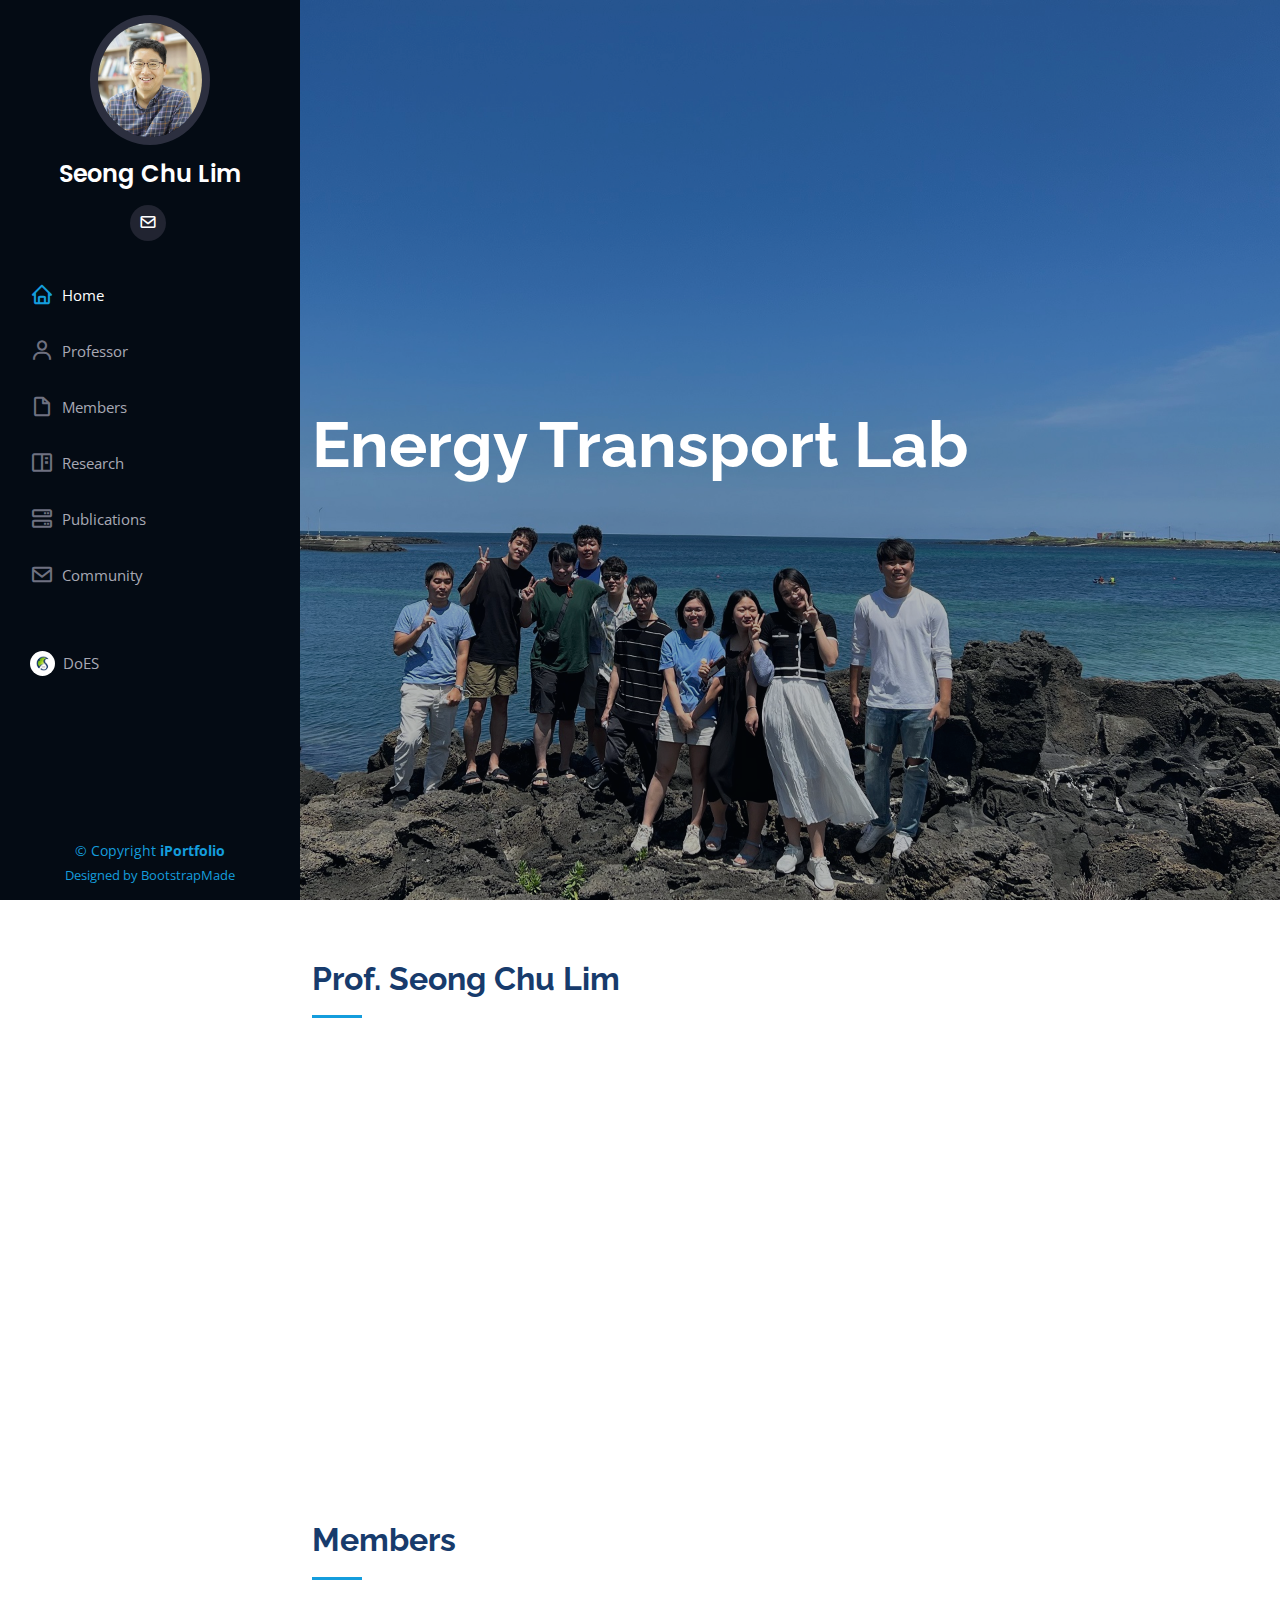
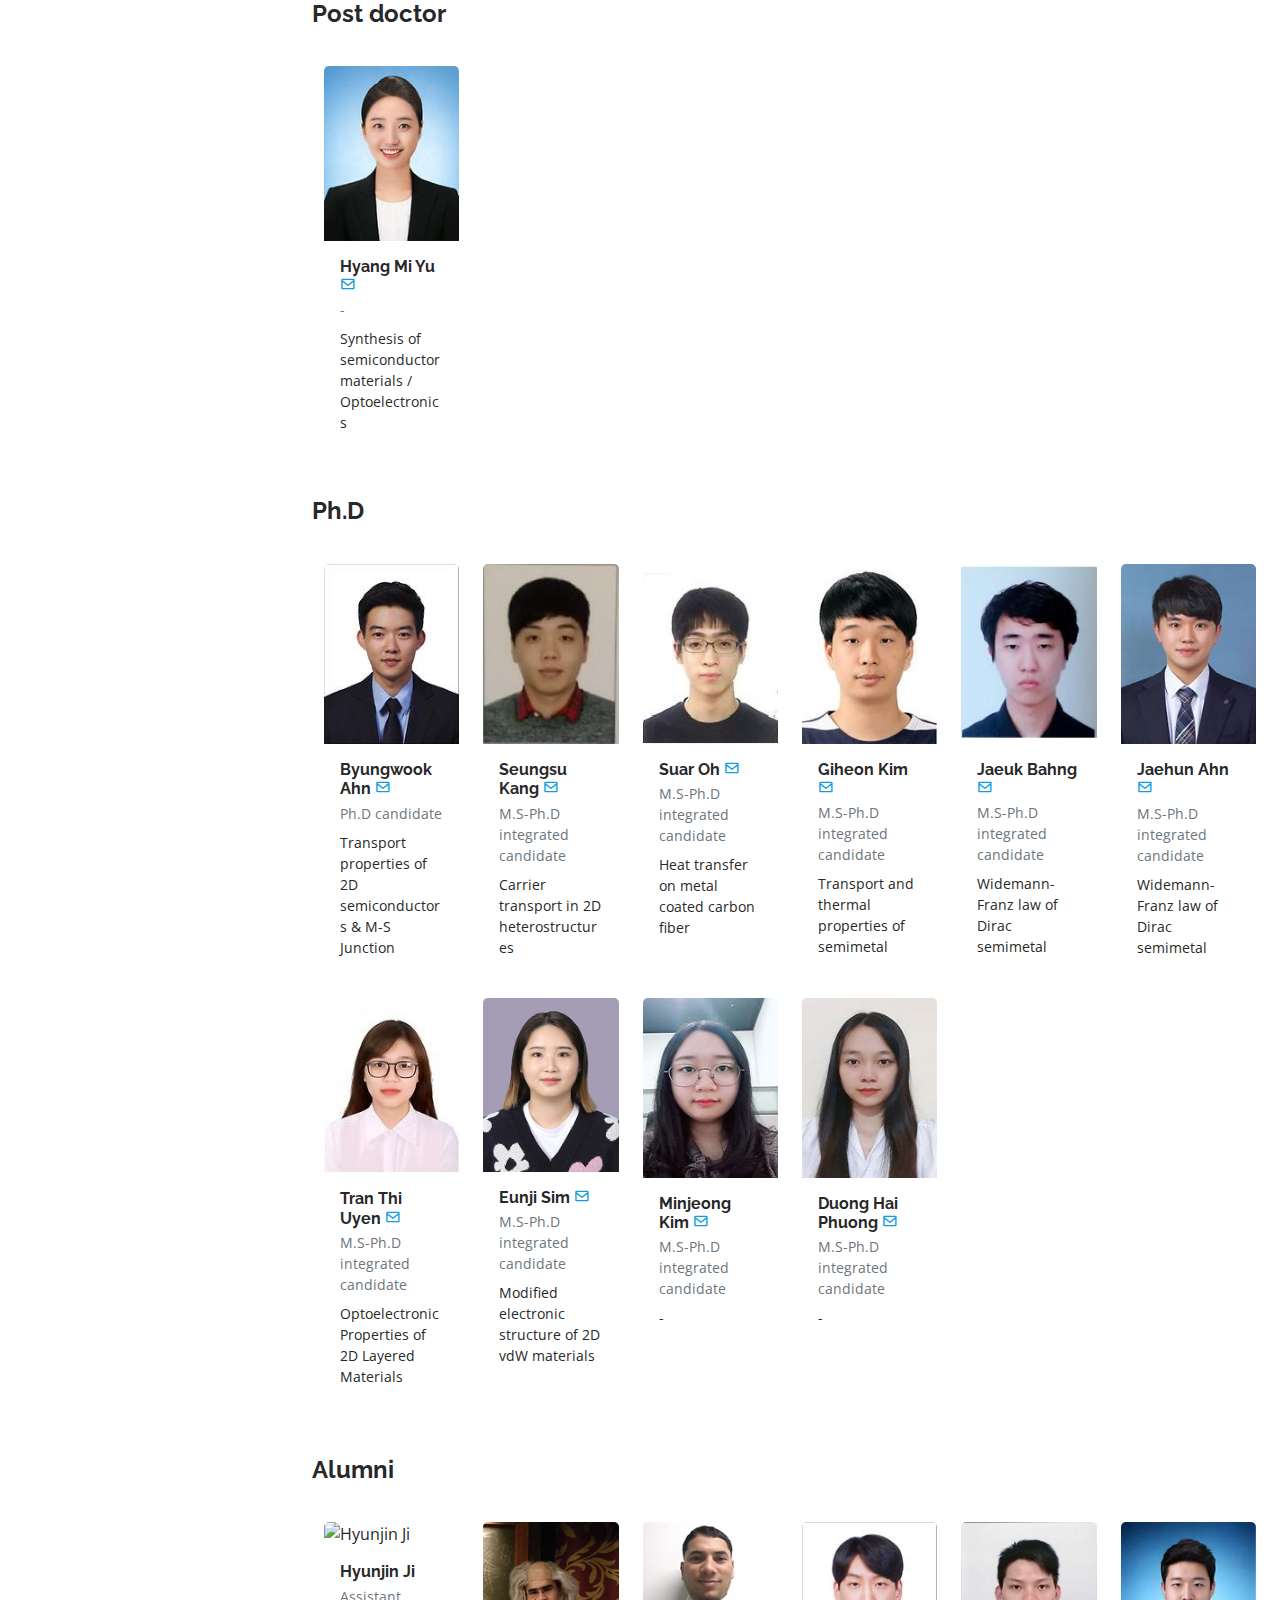
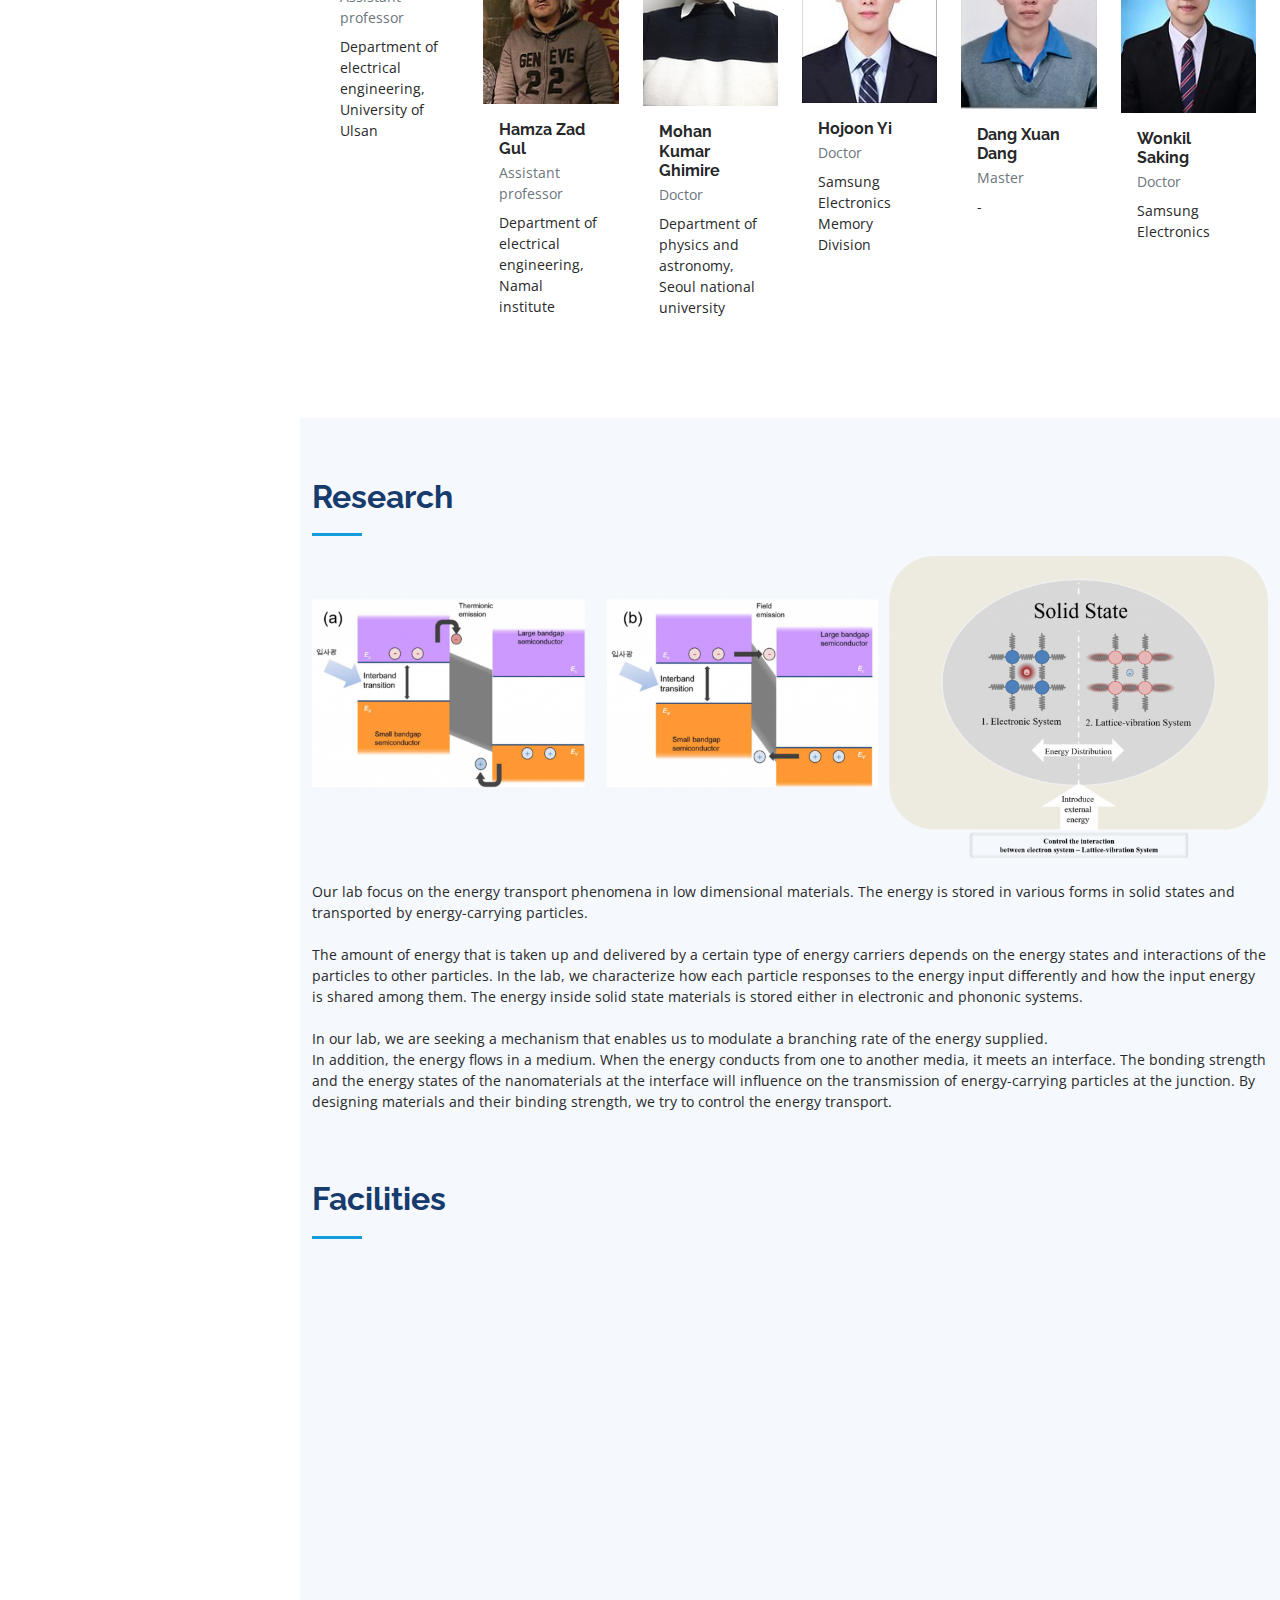
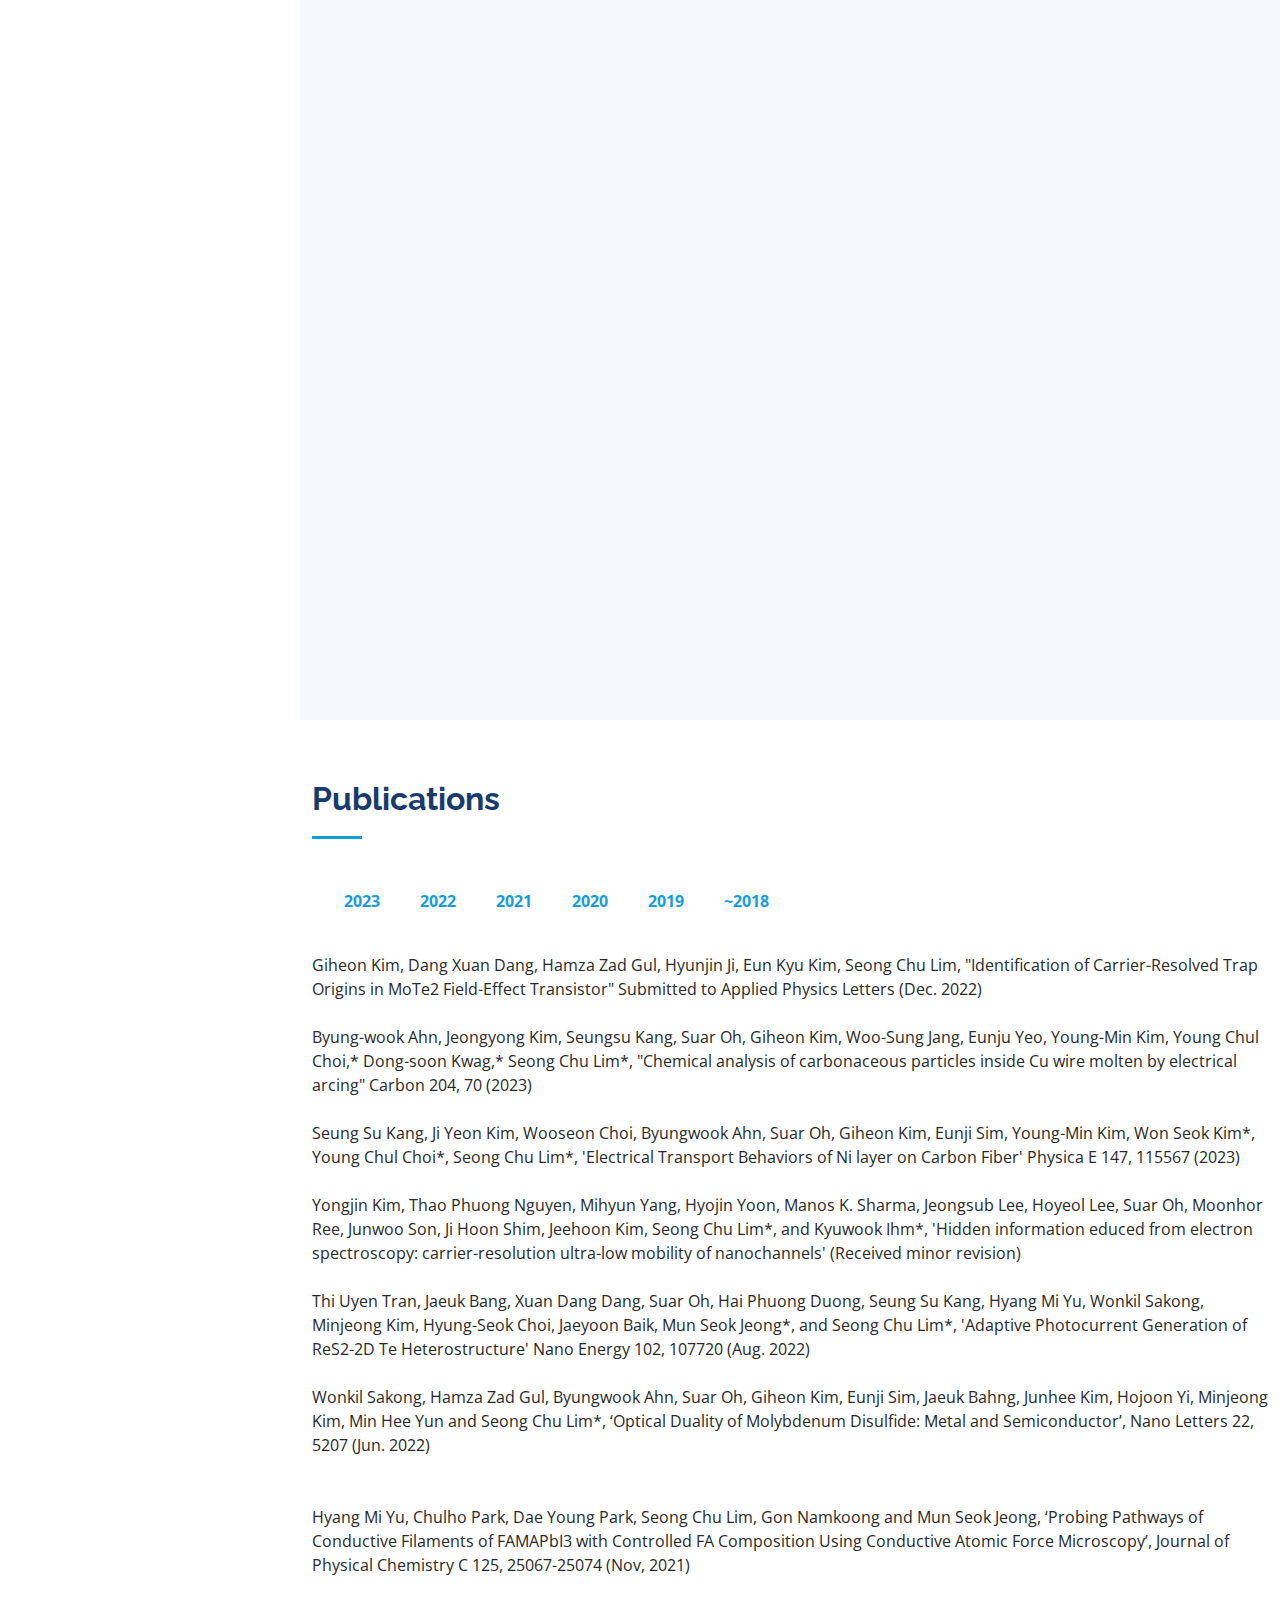
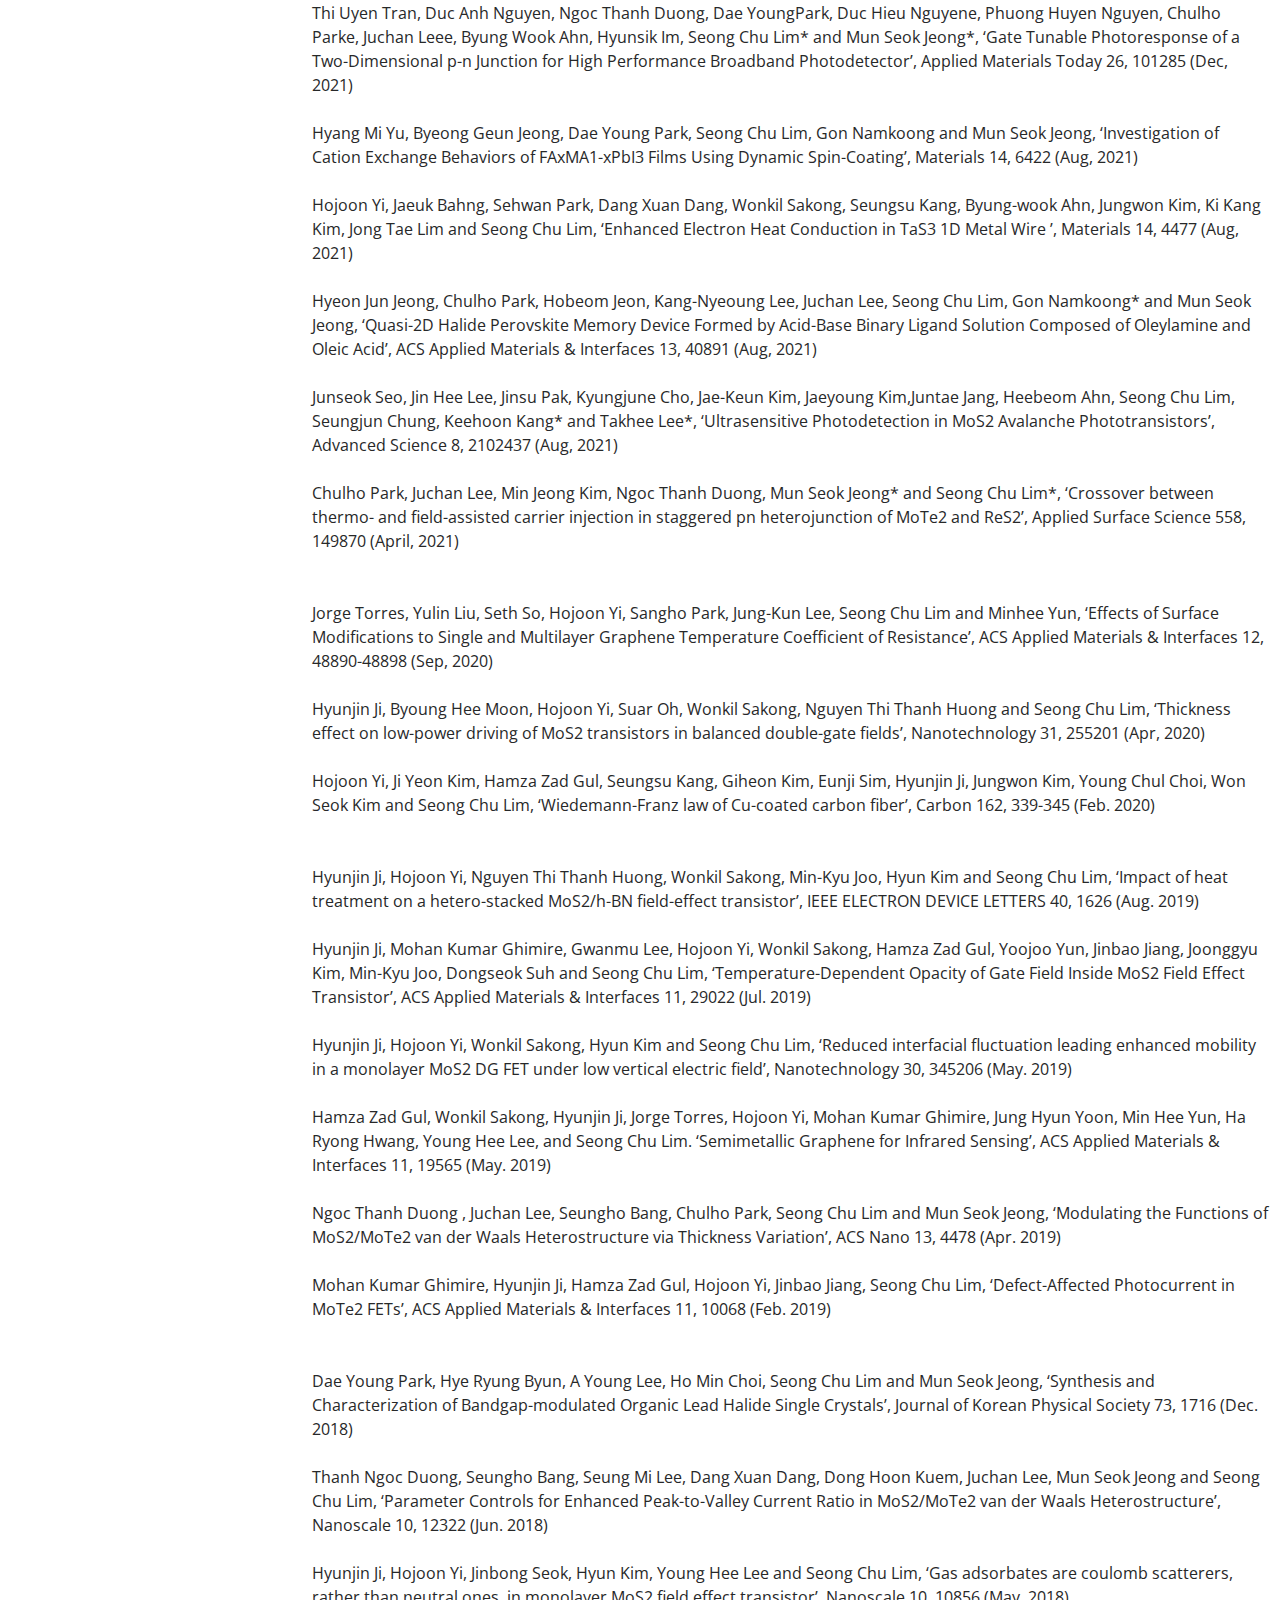
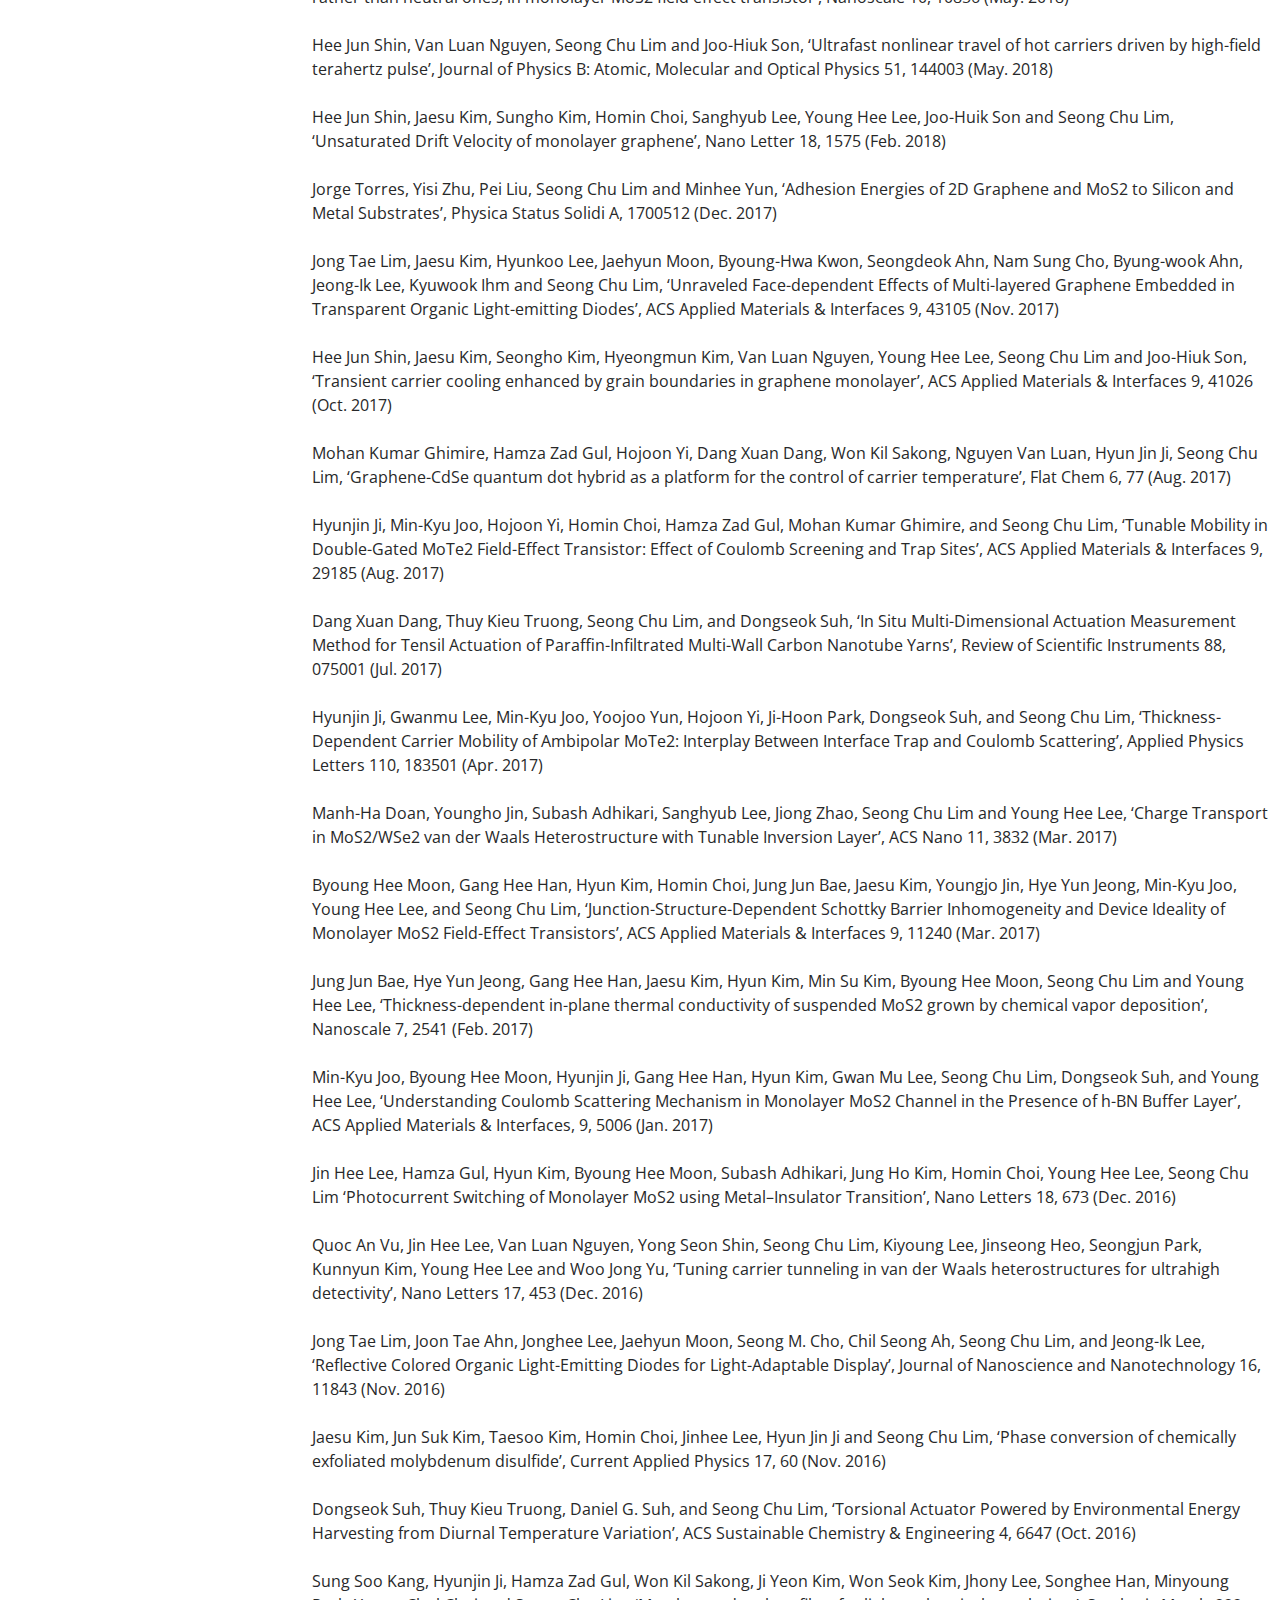
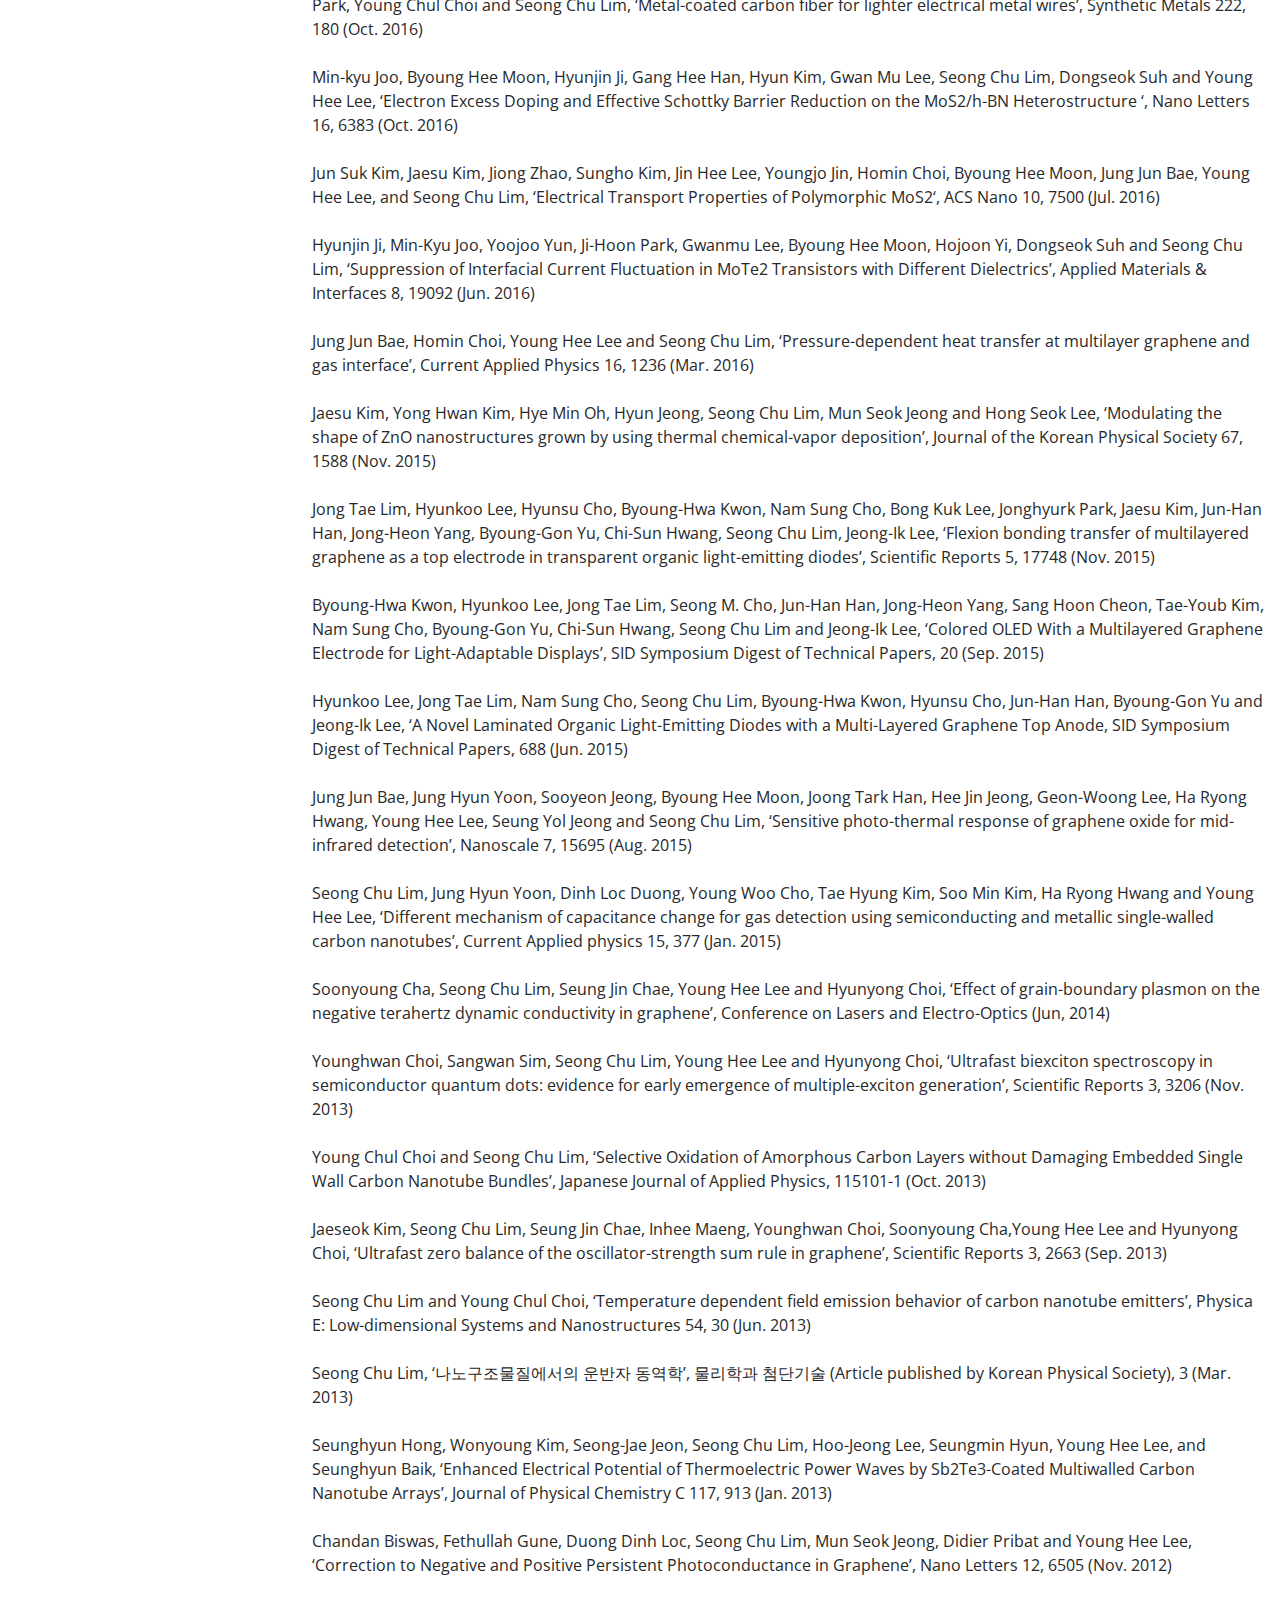
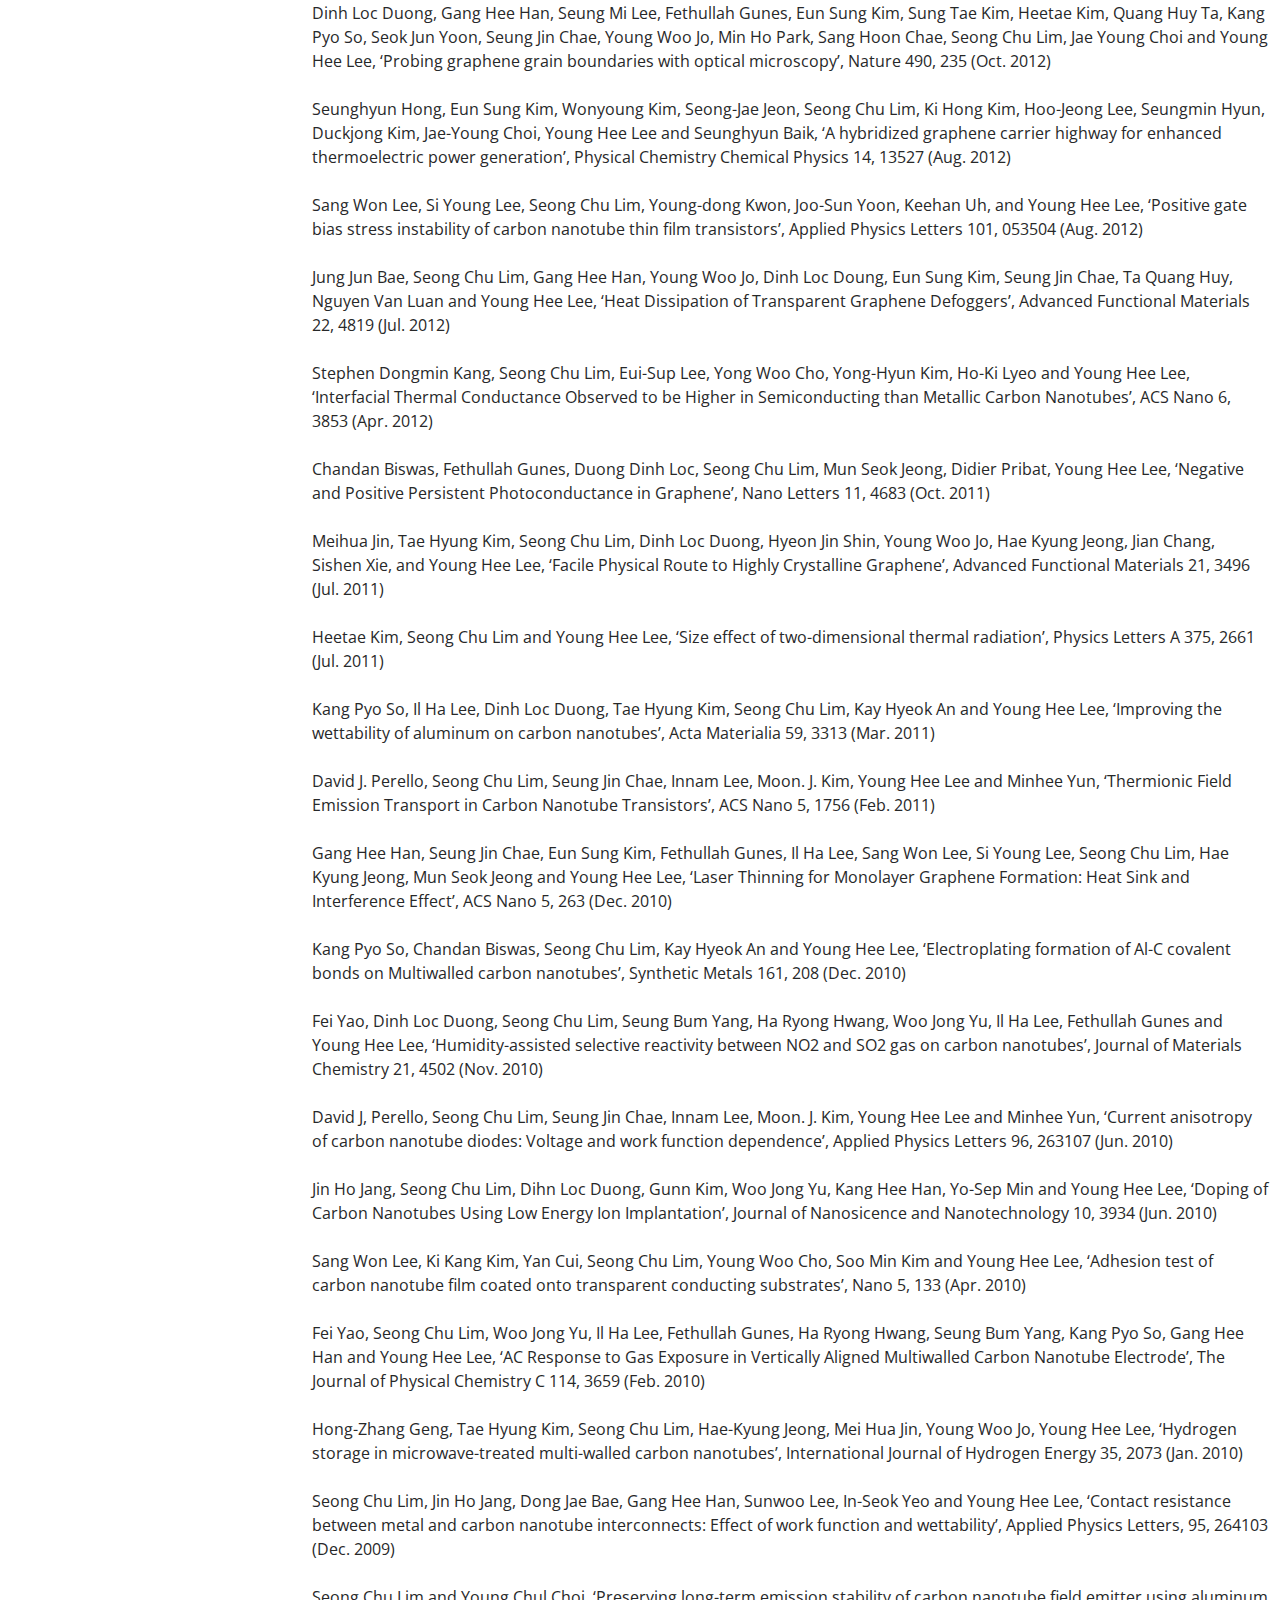
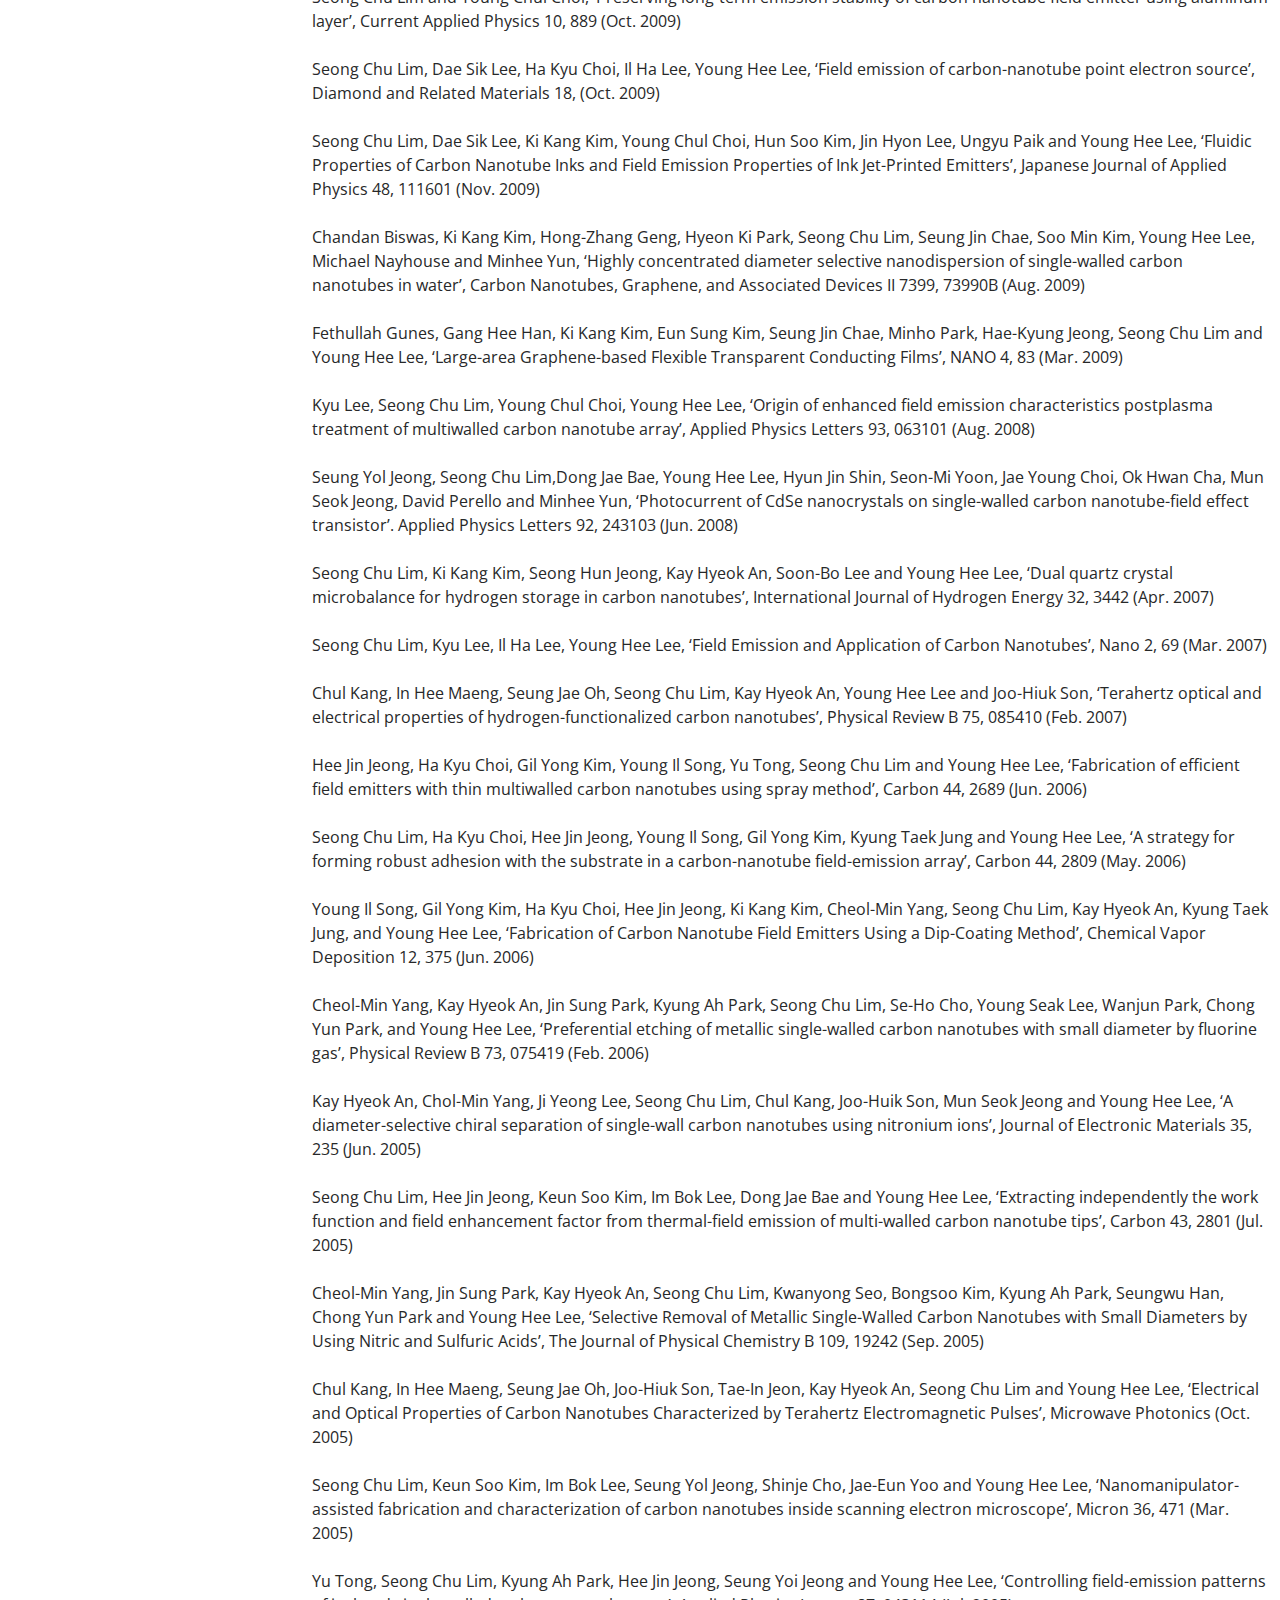
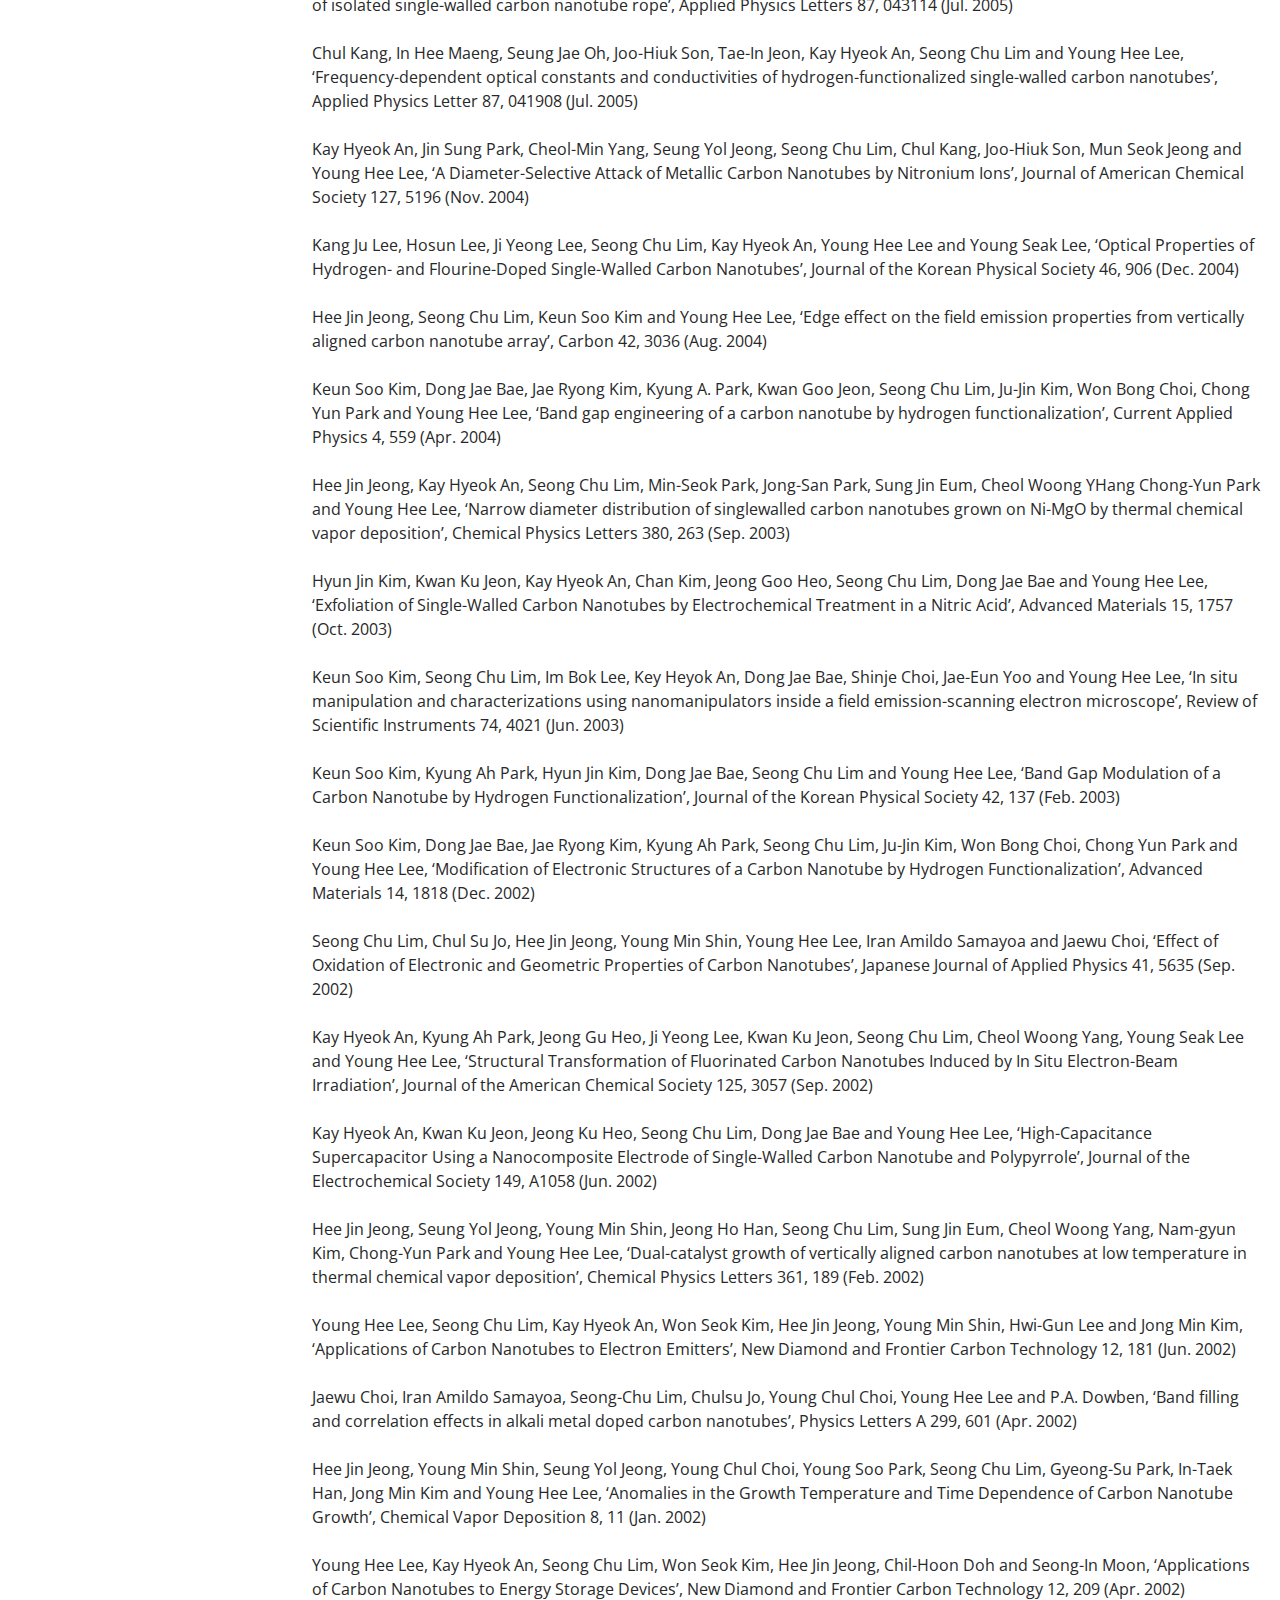
==== commit 62d2cbf5: "Update index.html" ====
--- a/index.html
+++ b/index.html
@@ -64,7 +64,10 @@
     margin-right: 40px;
   }
 
-
+  .tabs1, .tabs2{
+    background:transparent;
+    border:none;
+  }
 
 </style>
 
--- a/assets/css/style.css
+++ b/assets/css/style.css
@@ -31,6 +31,16 @@
 h5,
 h6 {
   font-family: "Raleway", sans-serif;
+}
+
+ul{
+  border:none;
+  background:transparent;
+}
+
+li{
+  border:none;
+  background:transparent;
 }
 
 /*--------------------------------------------------------------
@@ -229,7 +239,7 @@
 #hero {
   width: 100%;
   height: 100vh;
-  background: url("../img/hero-bg.jpg") top center;
+  background: url("../img/bg.jpg") top center;
   background-size: cover;
 }
 
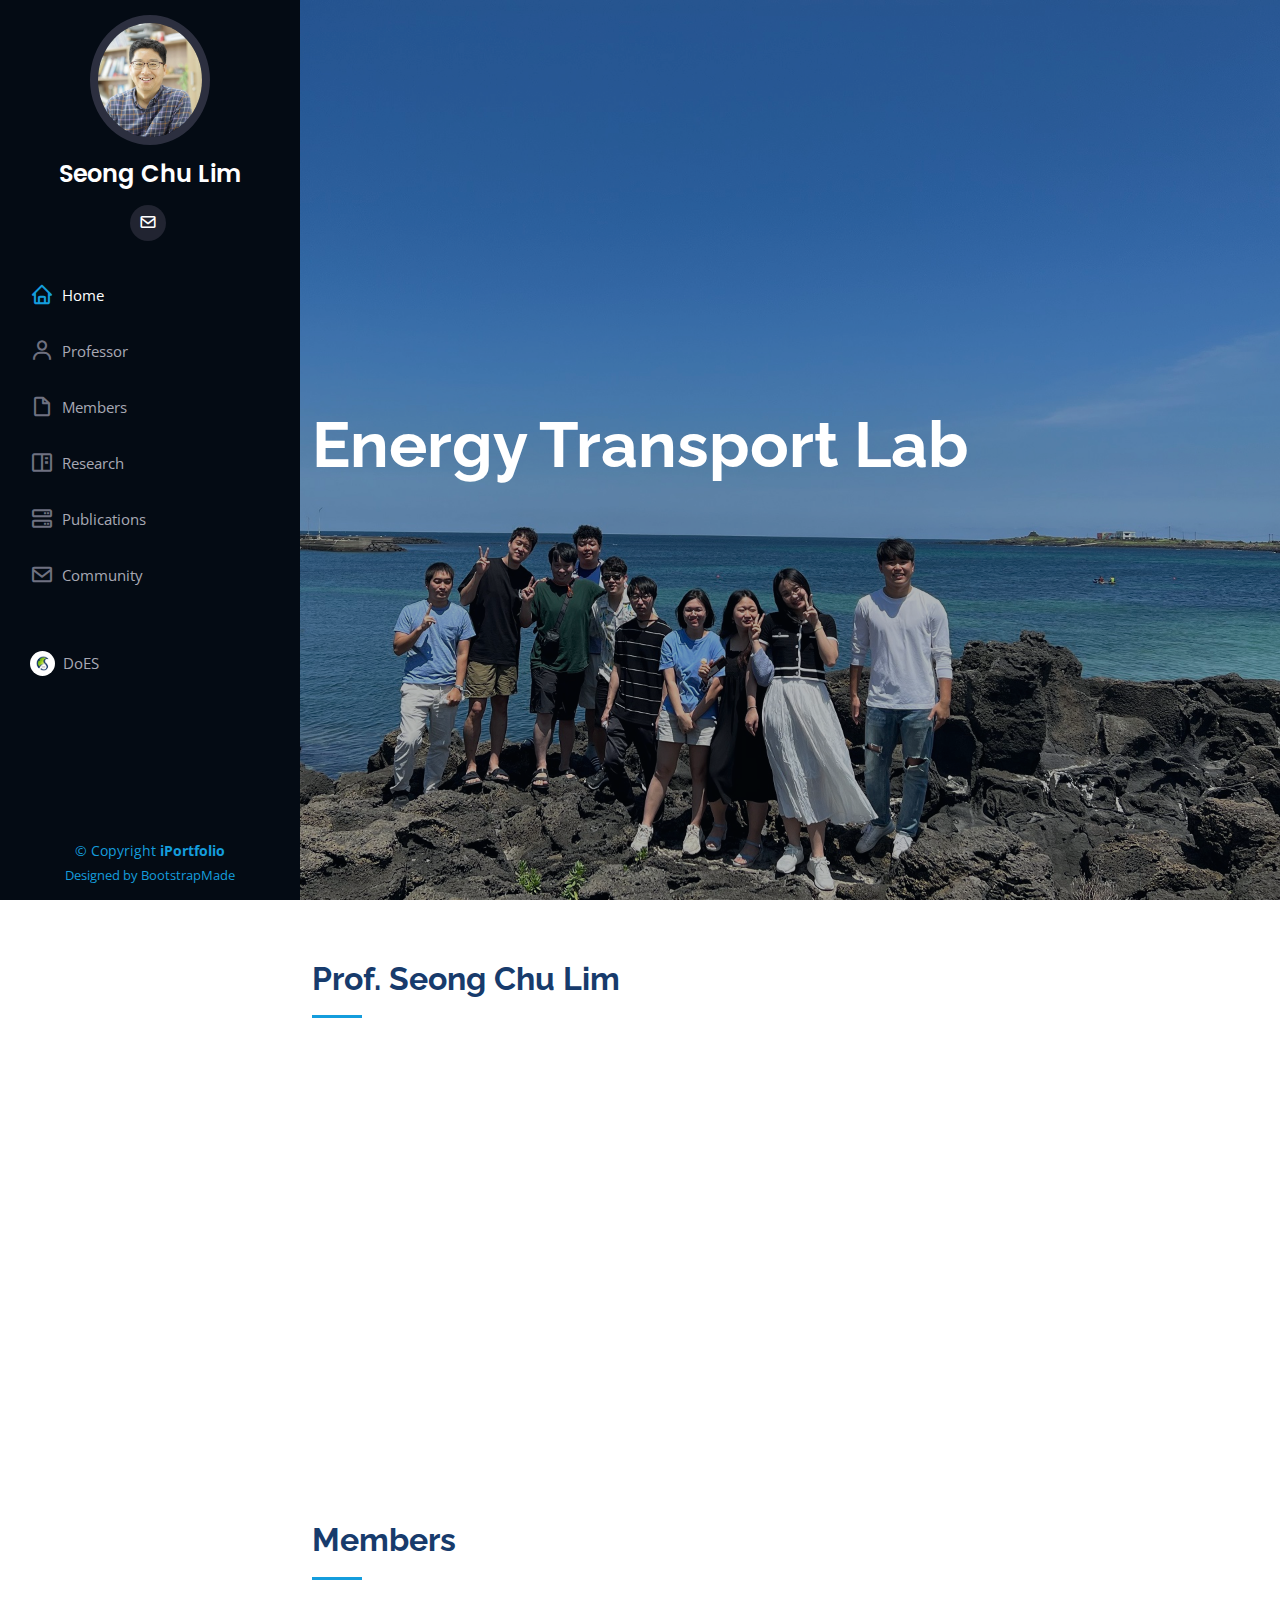
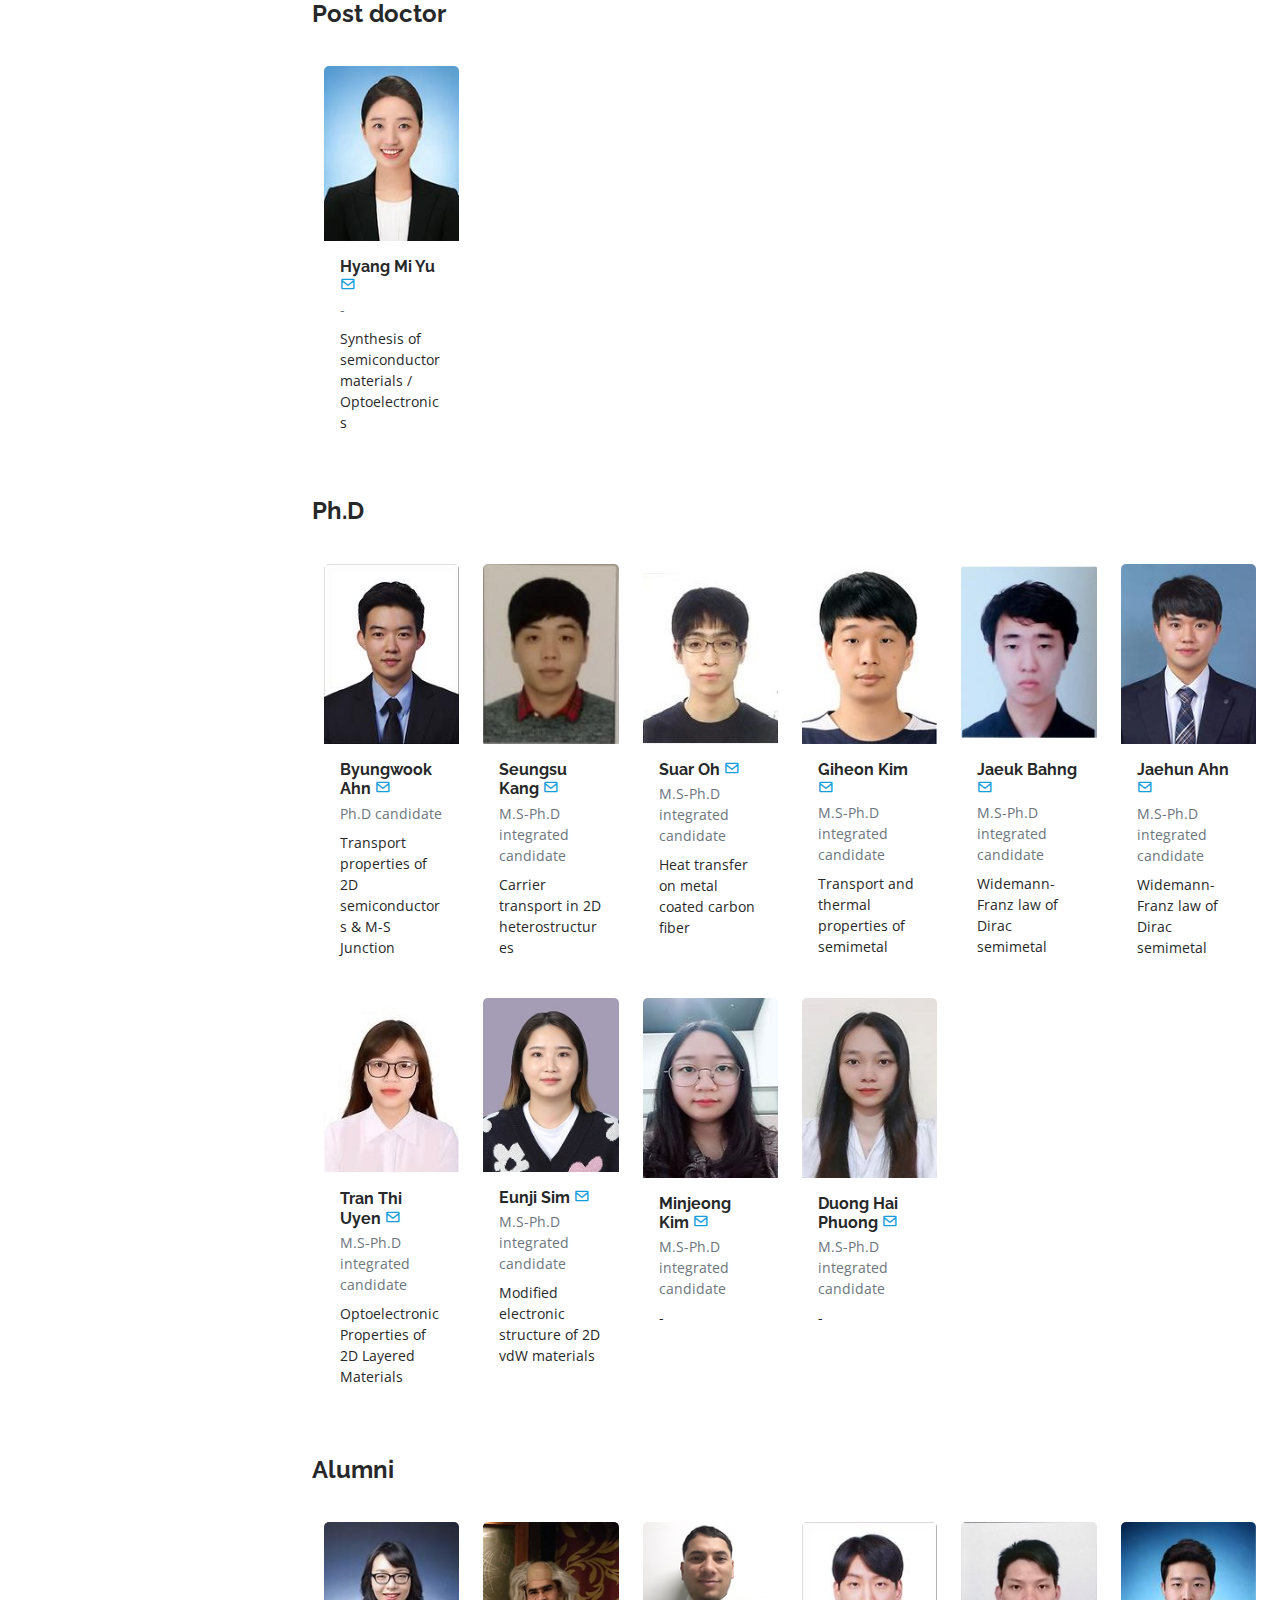
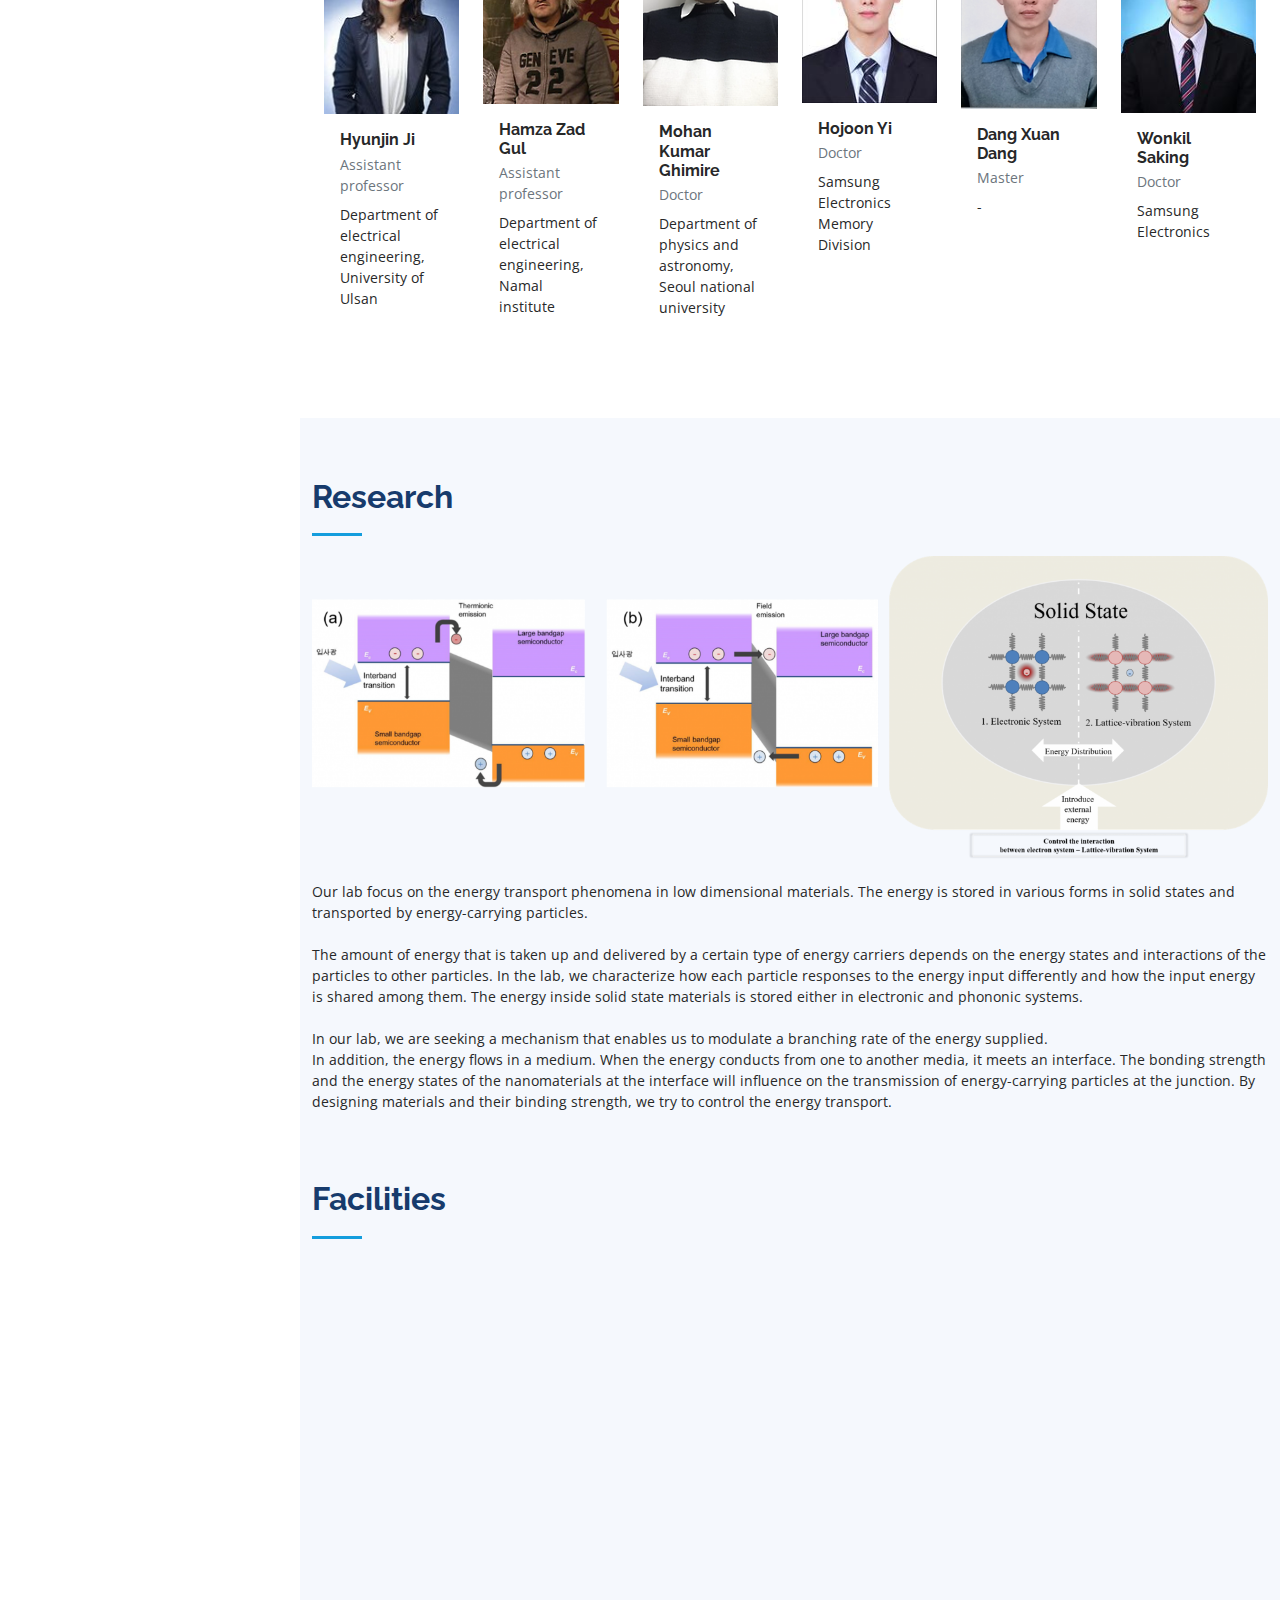
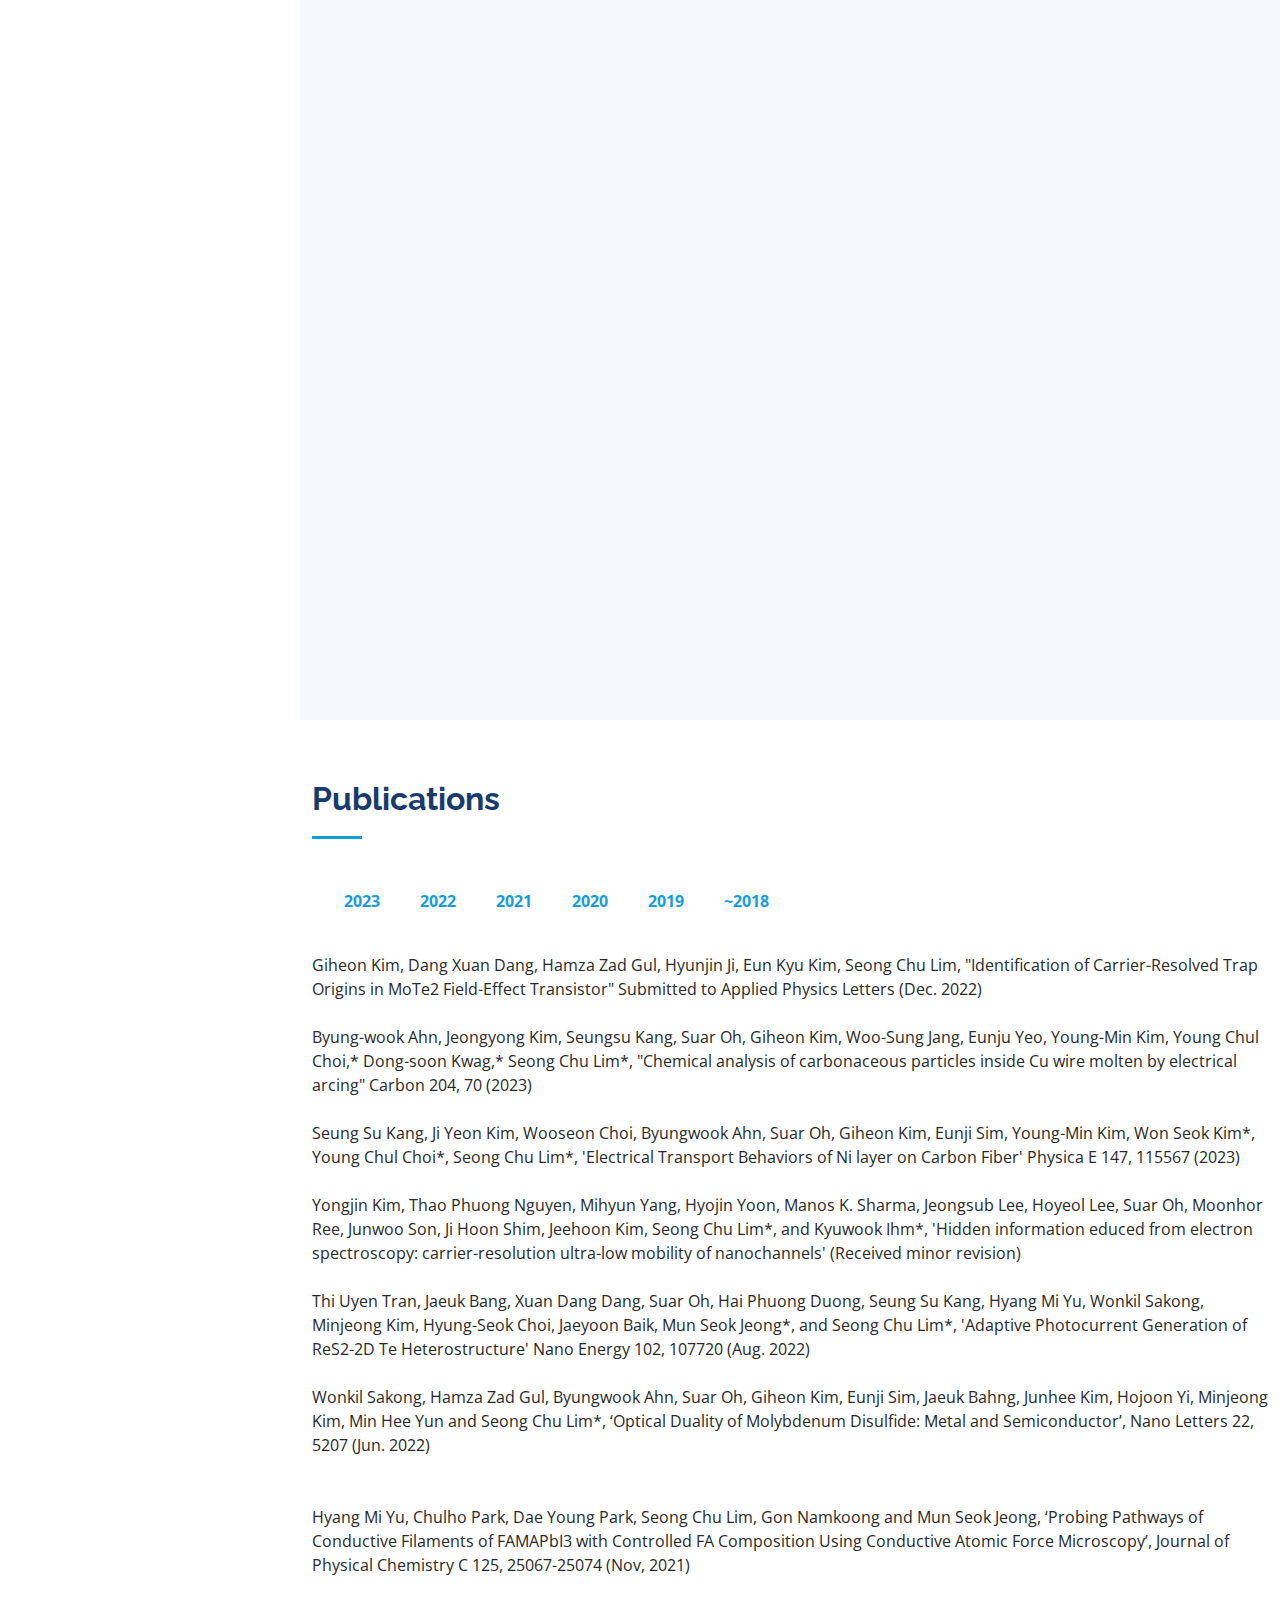
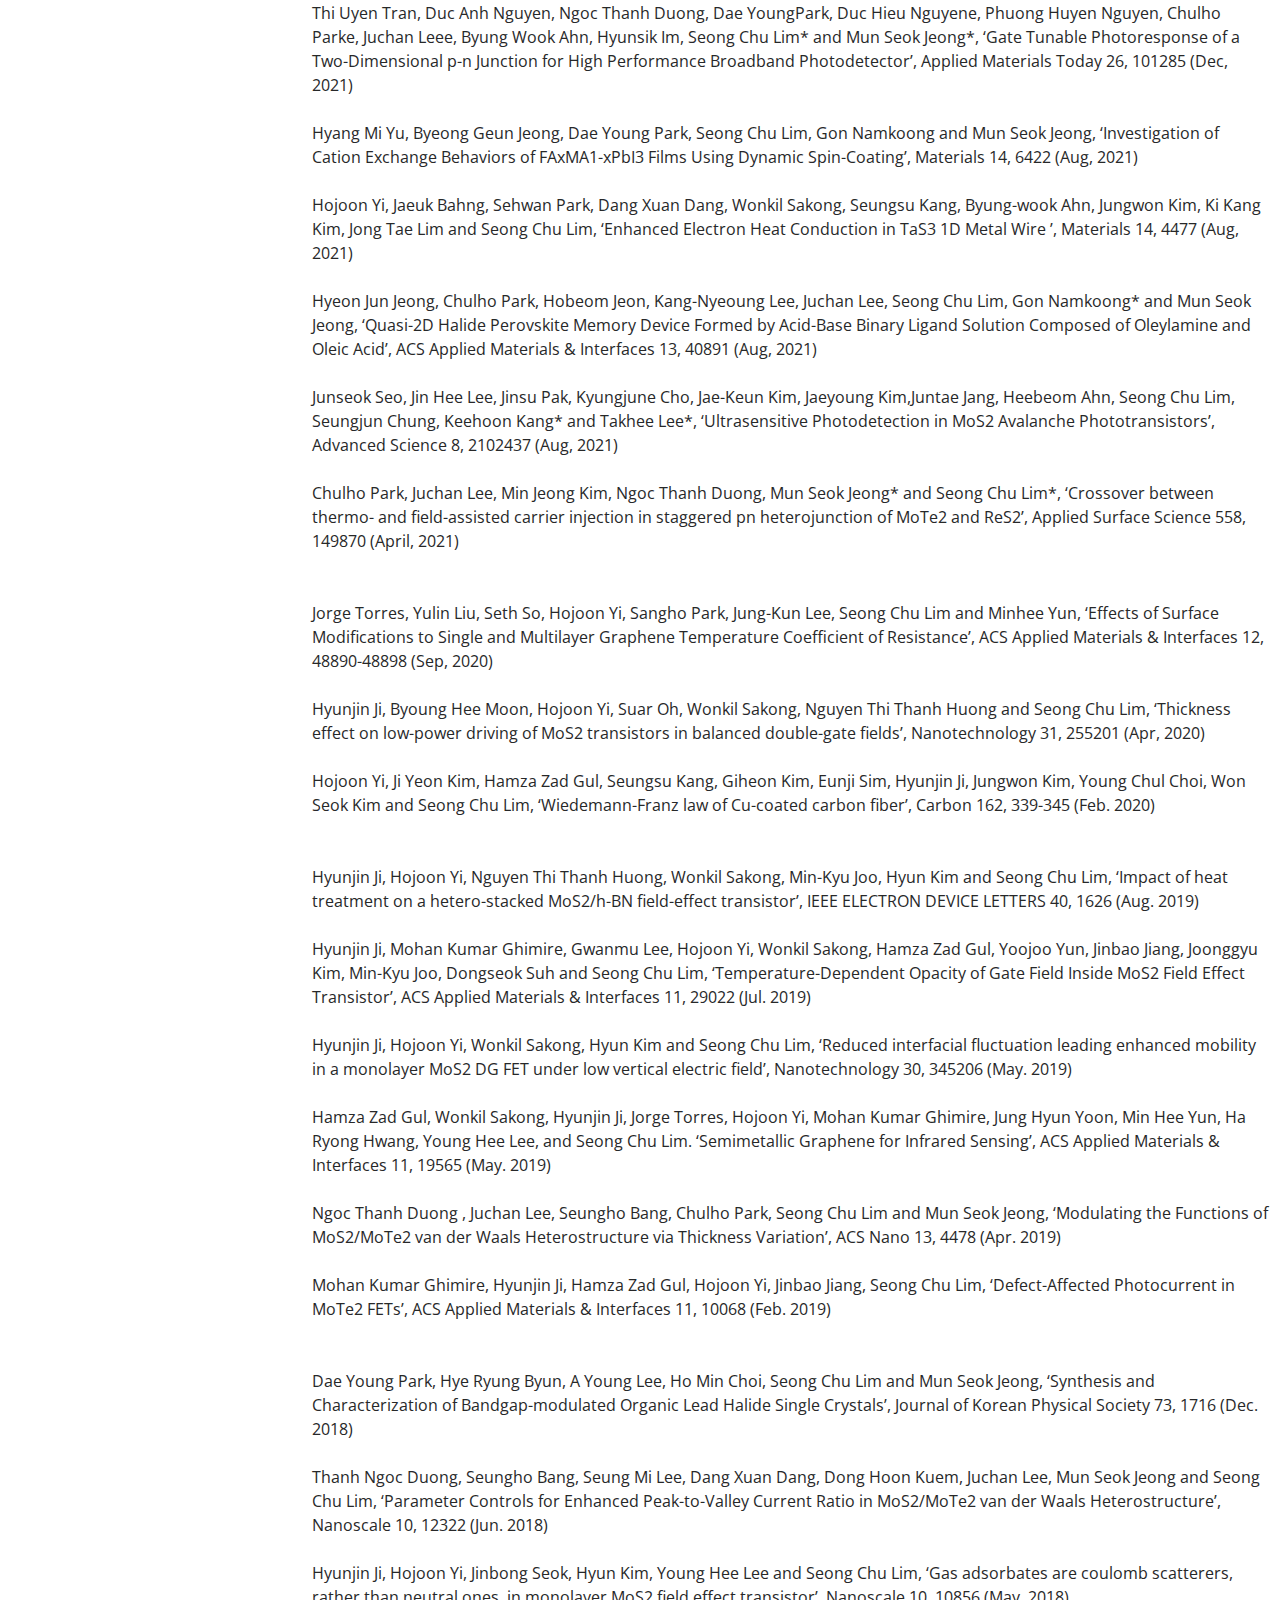
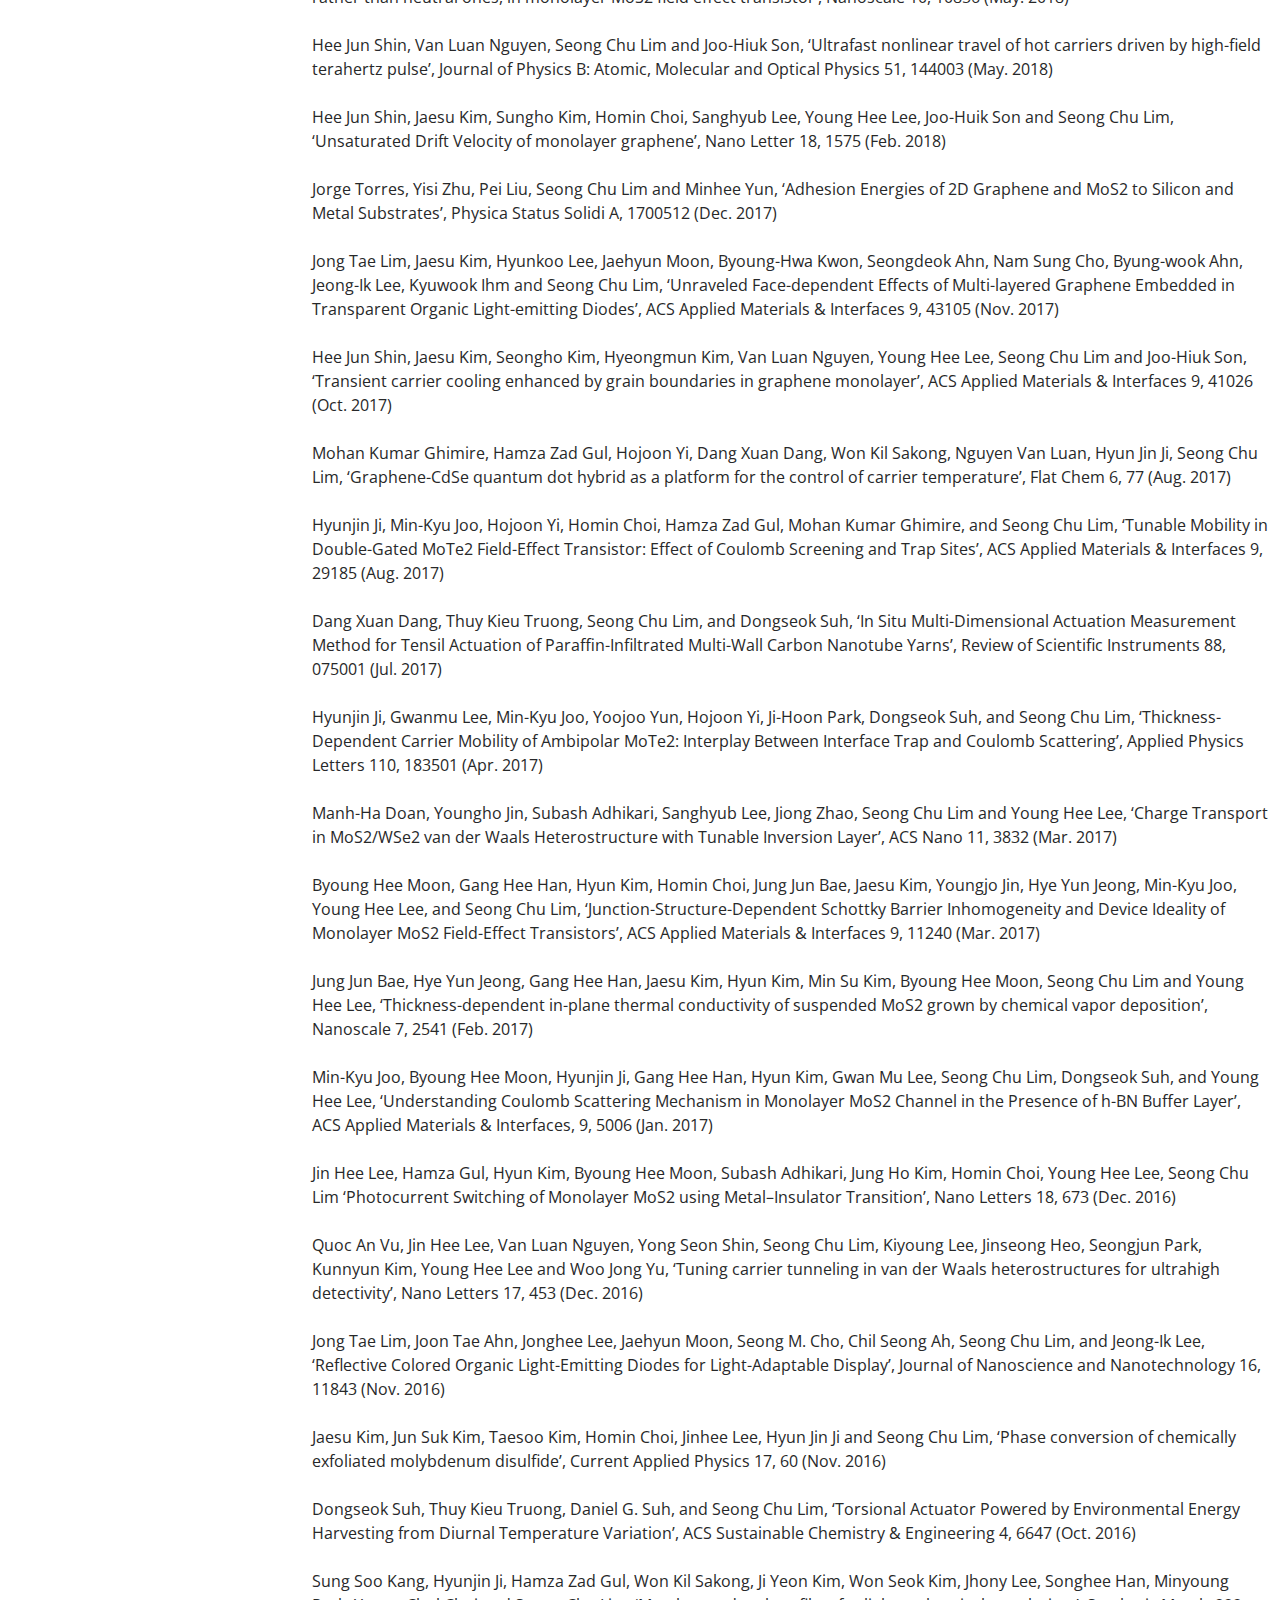
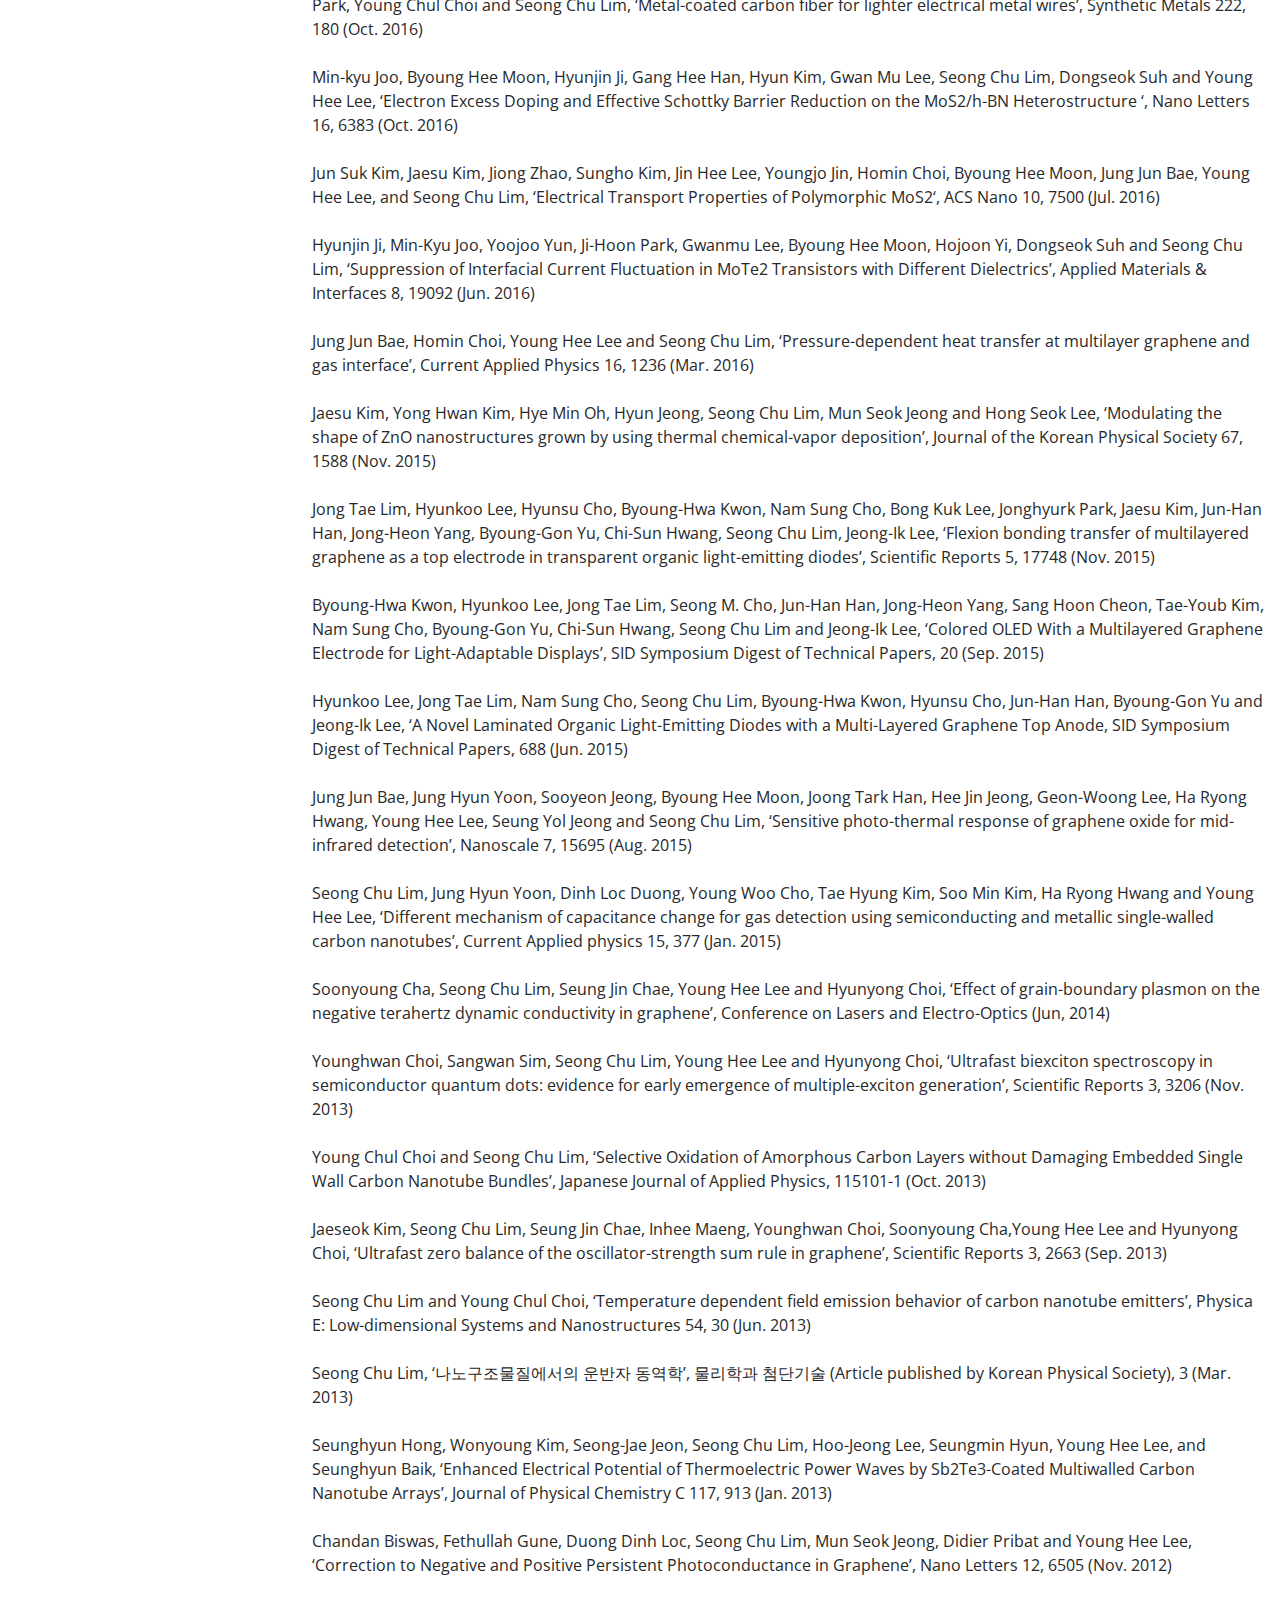
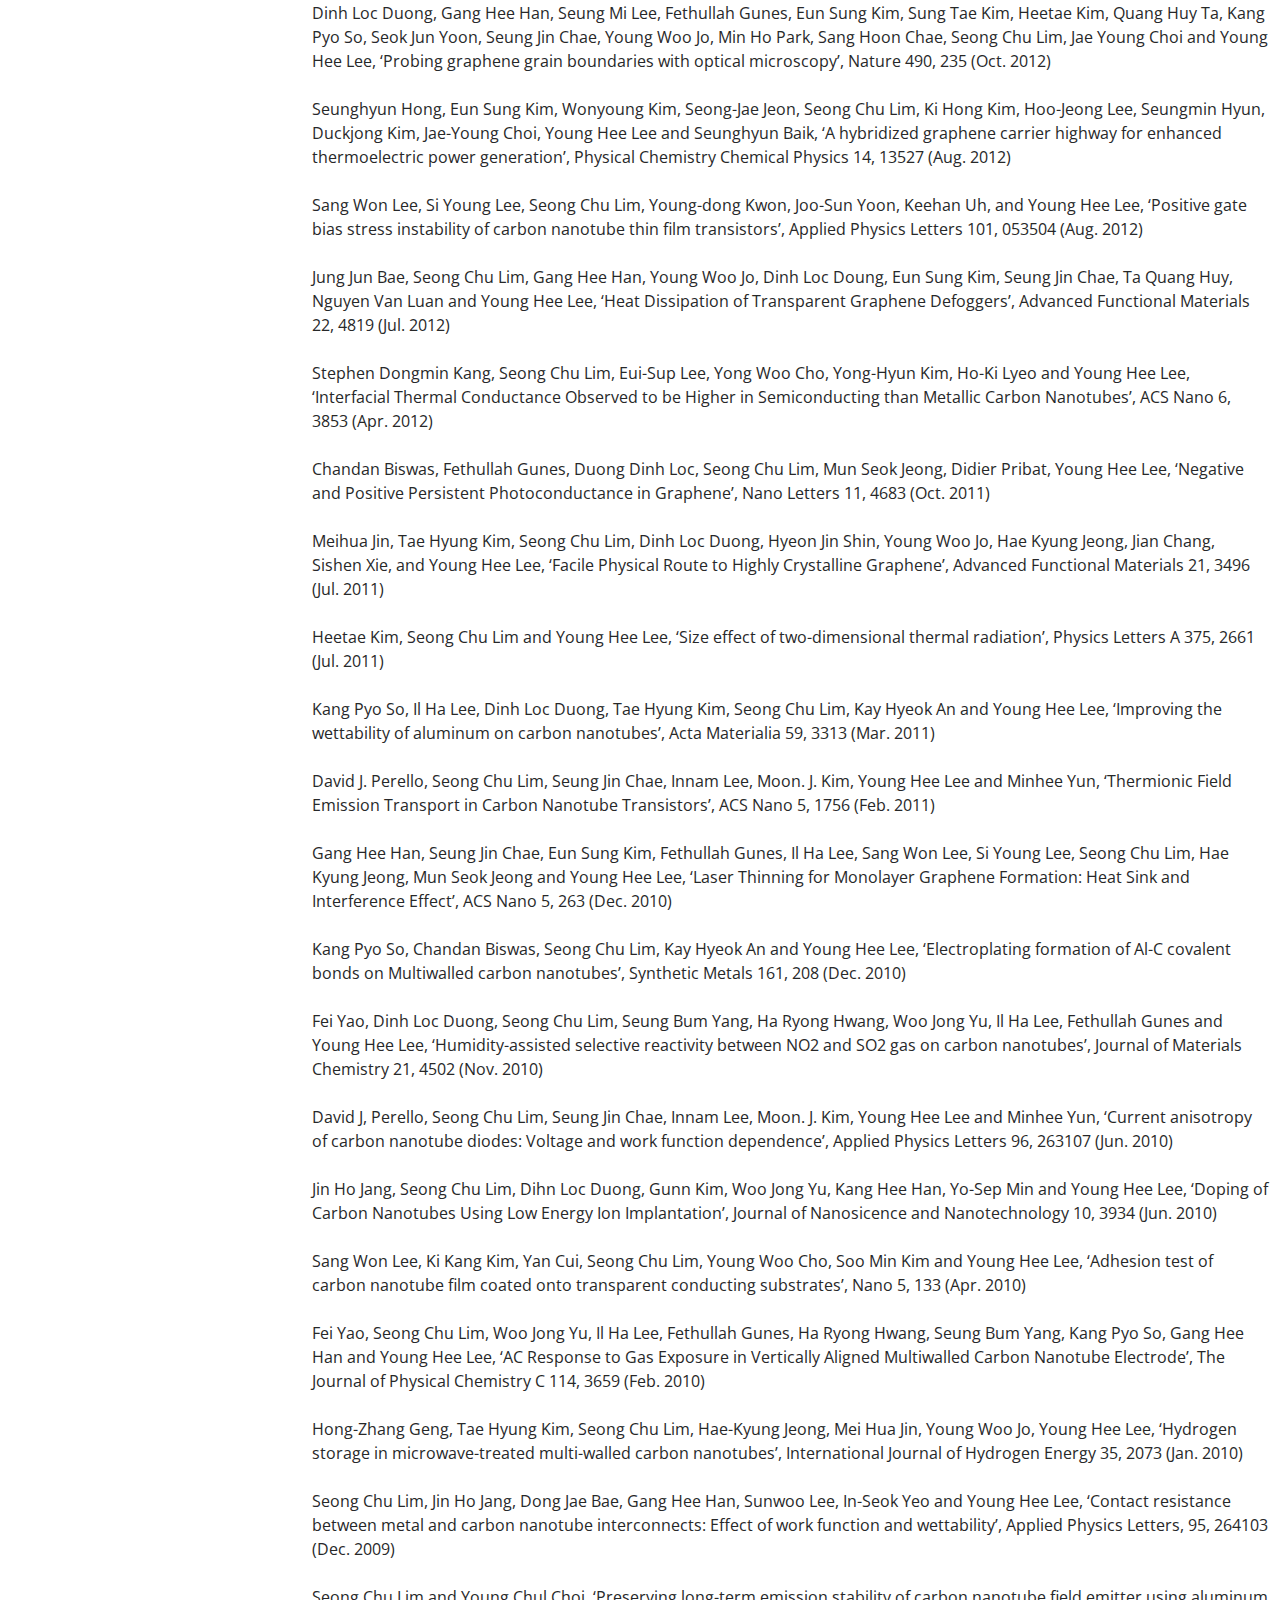
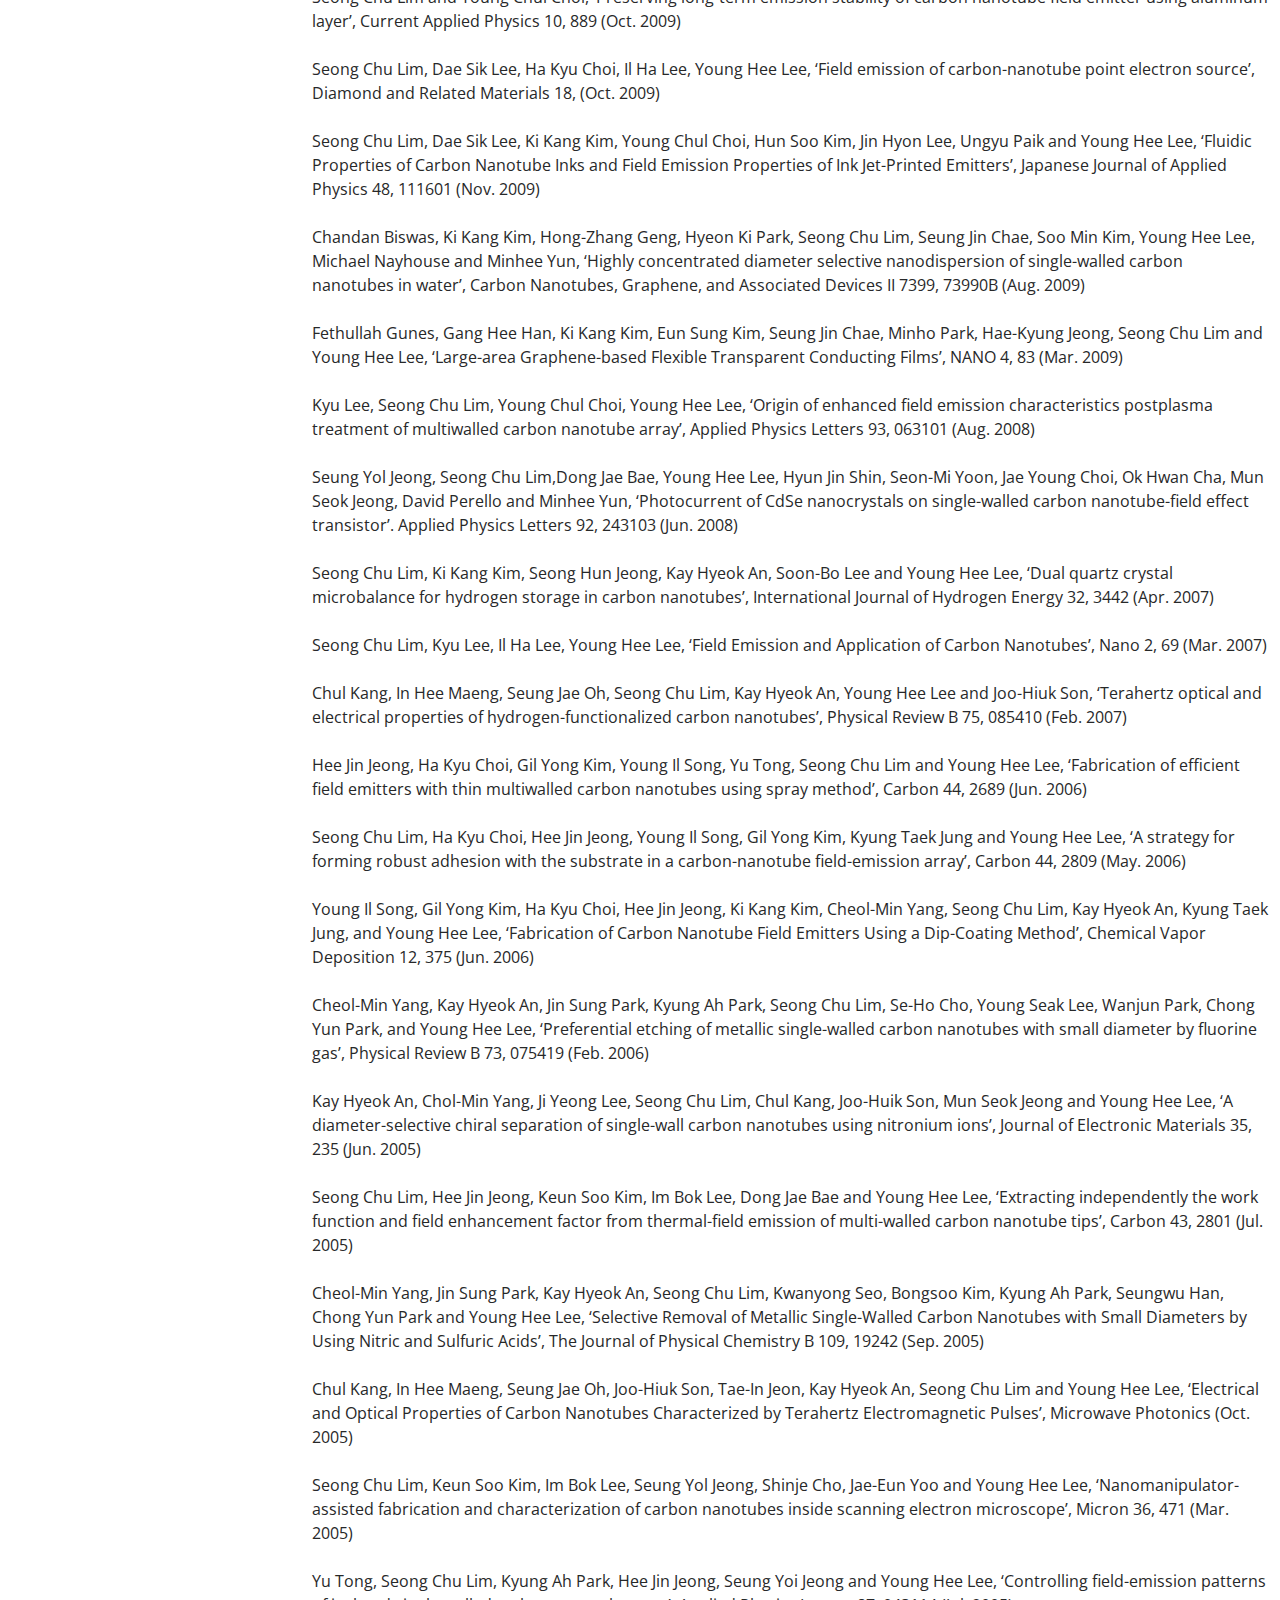
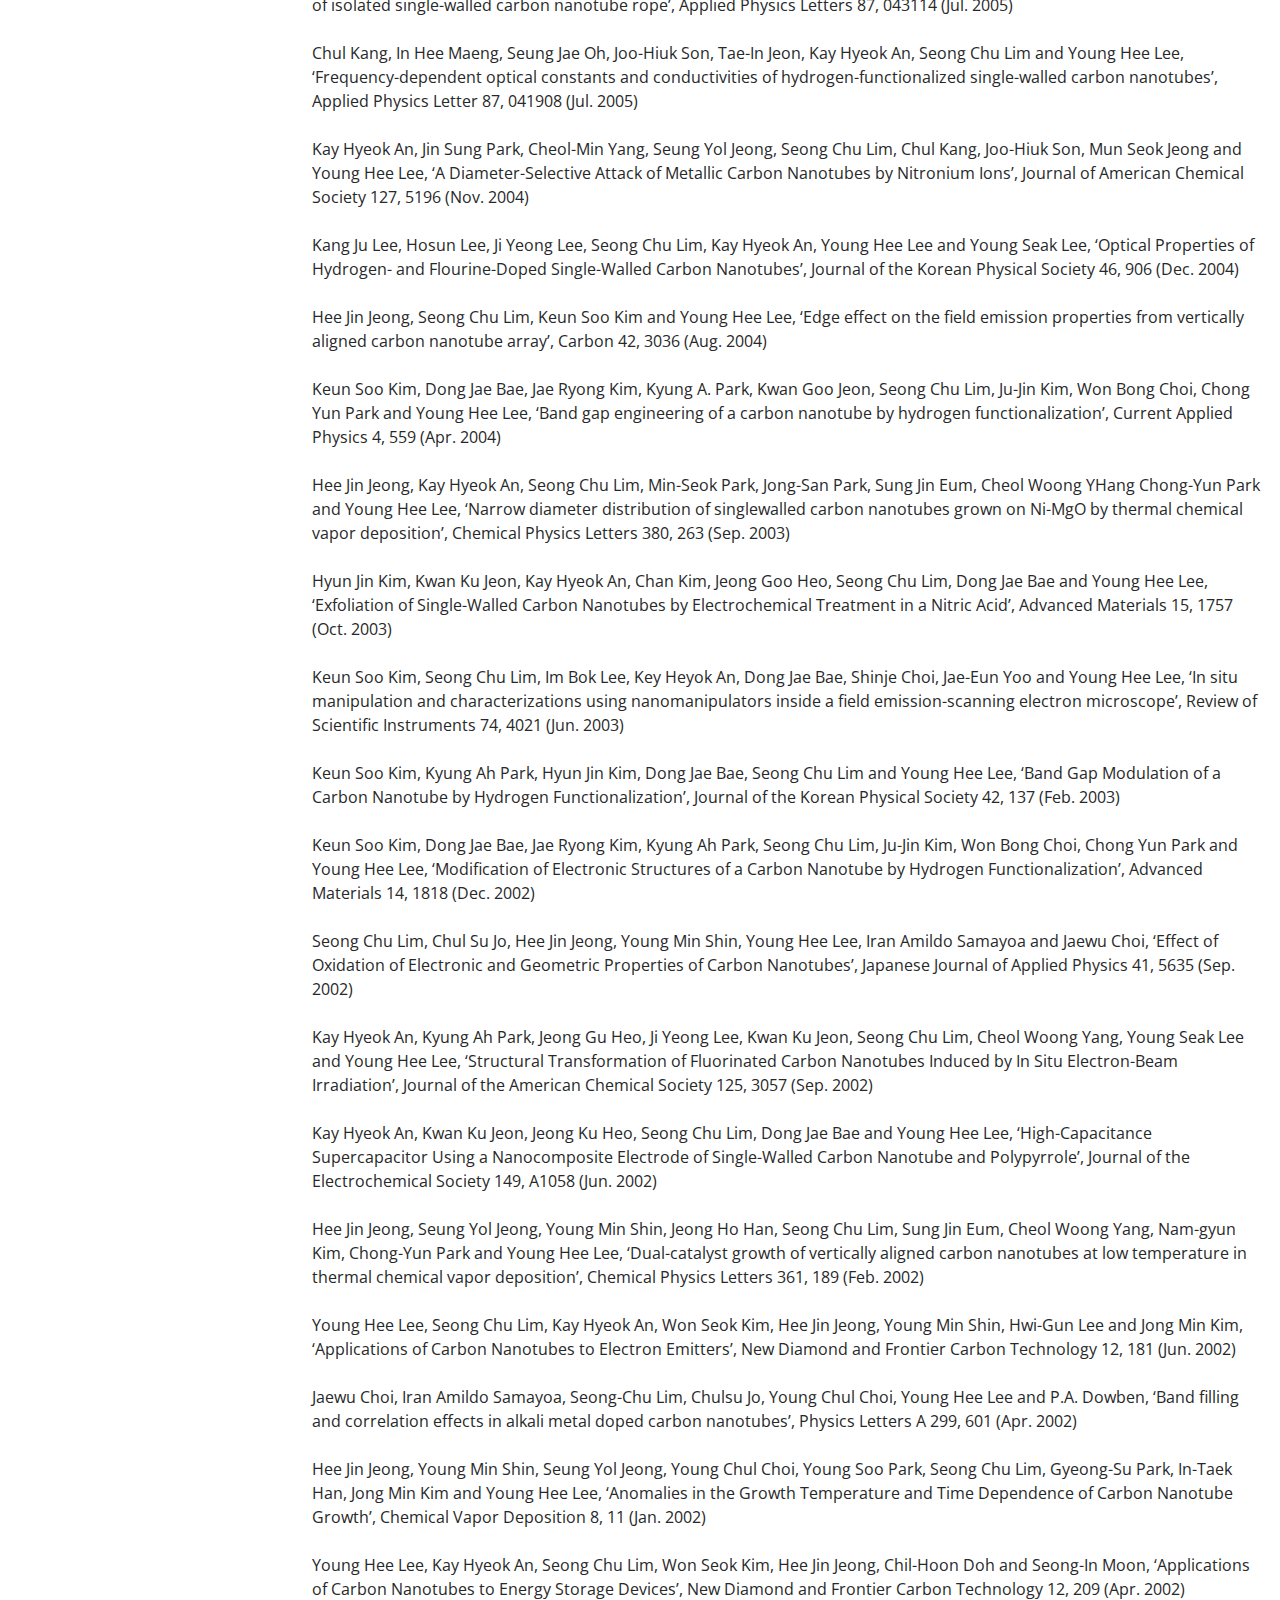
==== commit 6521e4f7: "Update index.html" ====
--- a/index.html
+++ b/index.html
@@ -62,12 +62,10 @@
   .li {
     float:left;
     margin-right: 40px;
-  }
-
-  .tabs1, .tabs2{
     background:transparent;
     border:none;
   }
+
 
 </style>
 
@@ -282,7 +280,7 @@
           <div class="row">
             <div class="col-md-2 mb-2">
               <div class="card">
-                <img src="assets/img/Dr.Ji.jpg" class="card-img-top" alt="Hyunjin Ji">
+                <img src="assets/img/Dr.ji.jpg" class="card-img-top" alt="Hyunjin Ji">
                 <div class="card-body">
                   <h6 class="card-title"><b>Hyunjin Ji </b></h6>
                   <p class="card-subtitle mb-2 text-muted">Assistant professor</p>
--- a/assets/css/style.css
+++ b/assets/css/style.css
@@ -76,6 +76,10 @@
   opacity: 1;
 }
 
+#publications.ul{
+  background:transparent;
+  border:none;
+}
 /*--------------------------------------------------------------
 # Header
 --------------------------------------------------------------*/
